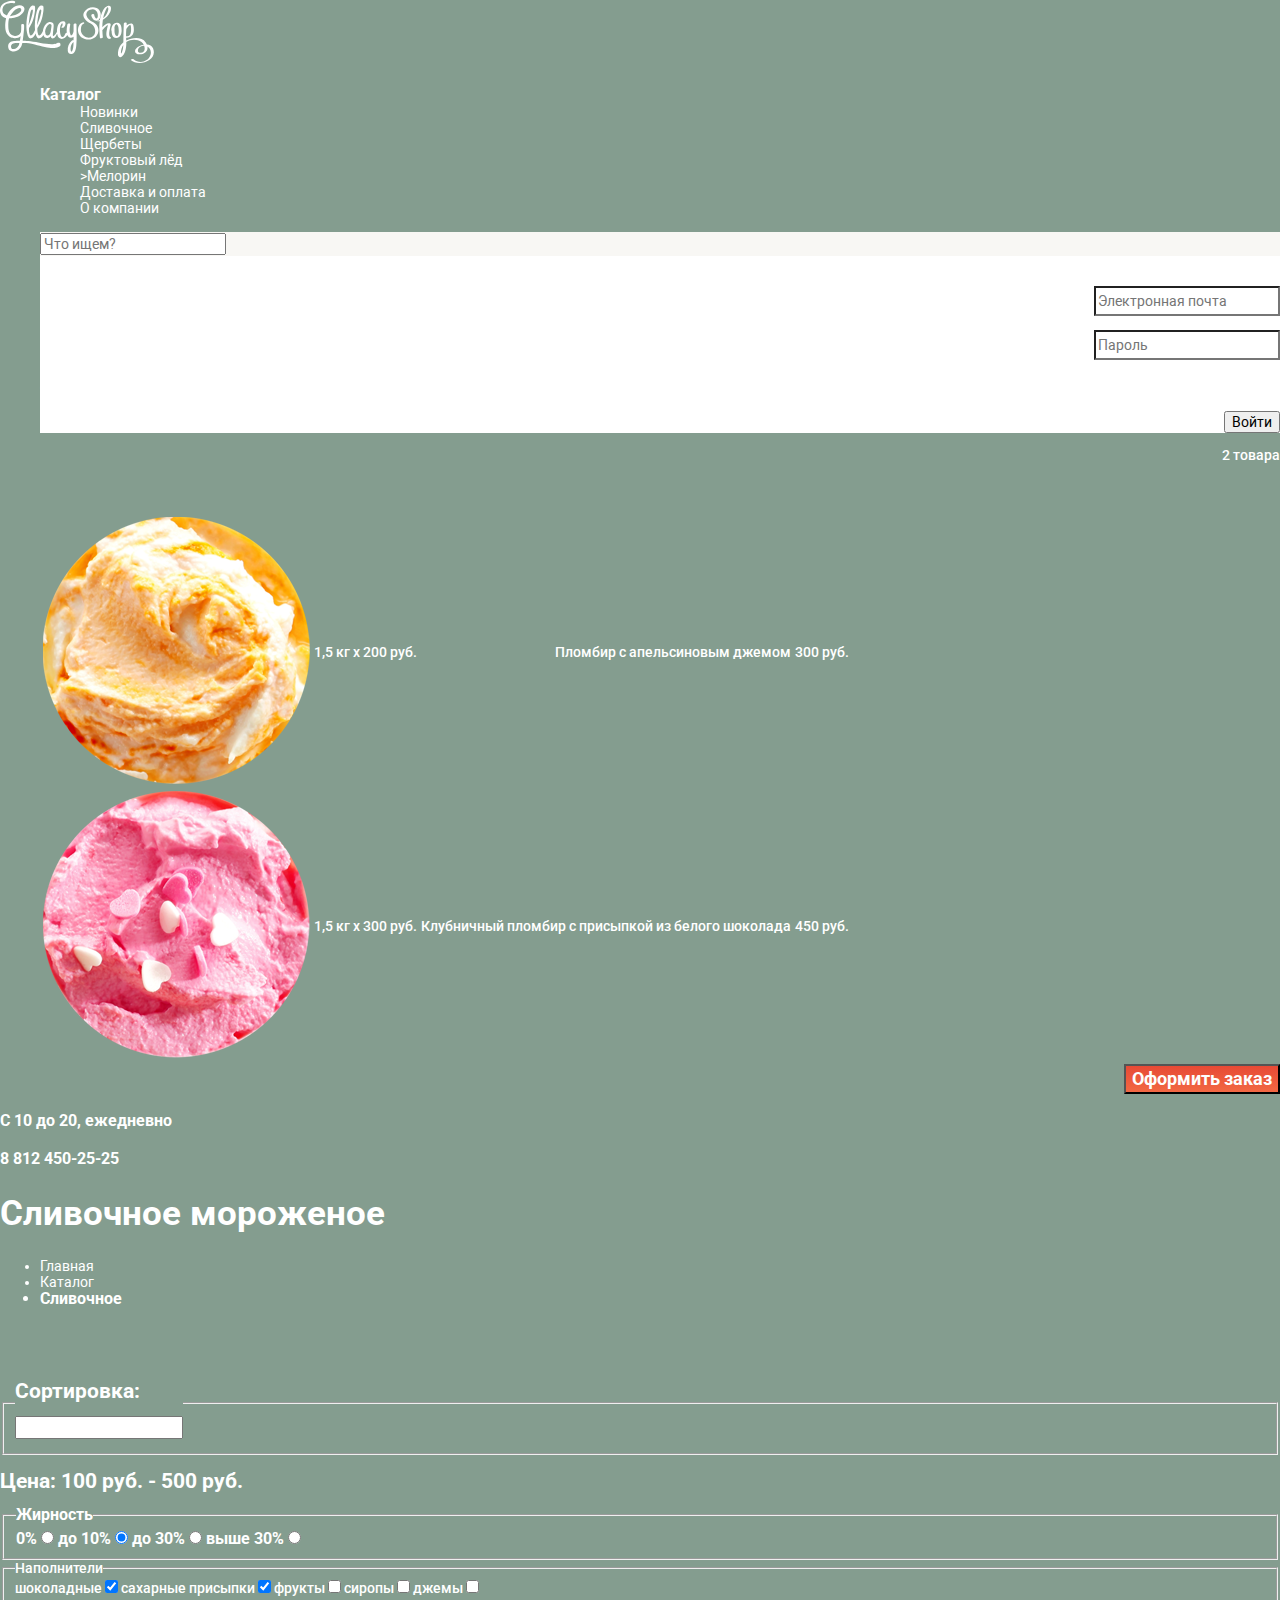
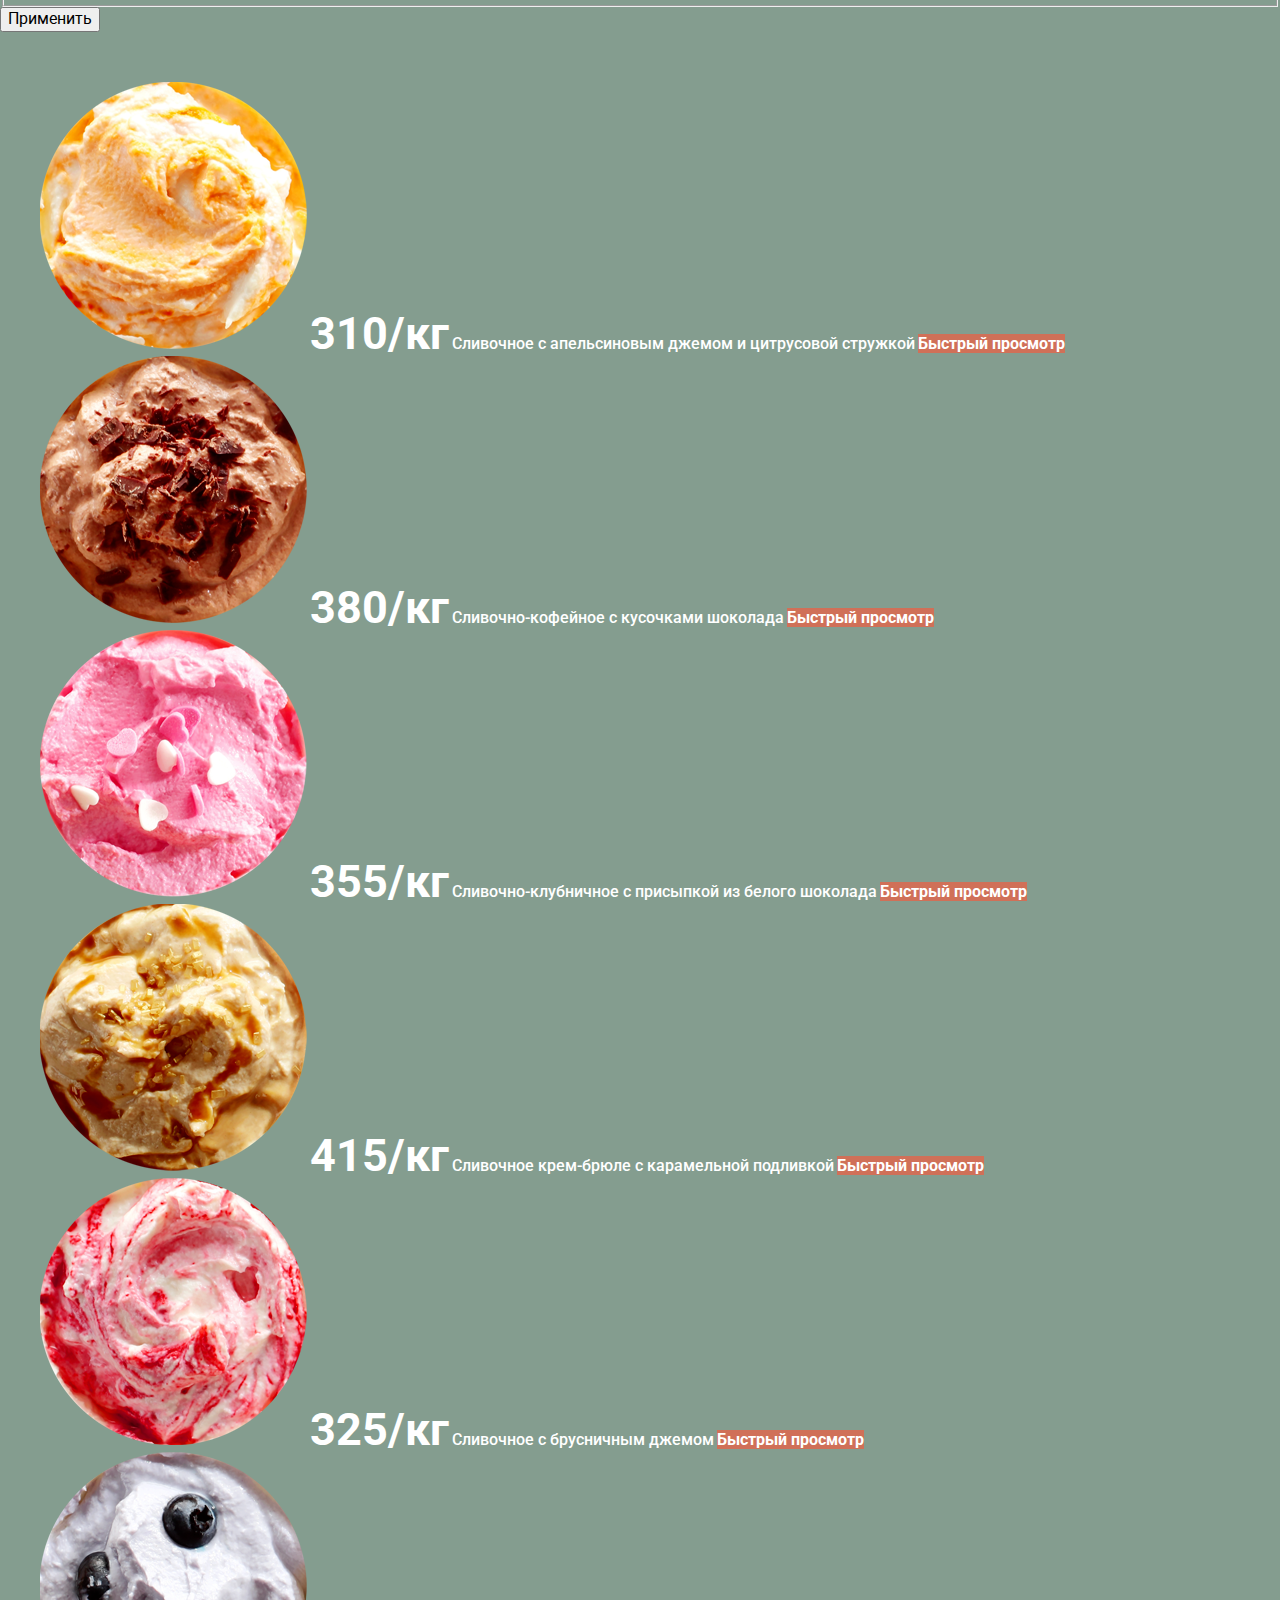
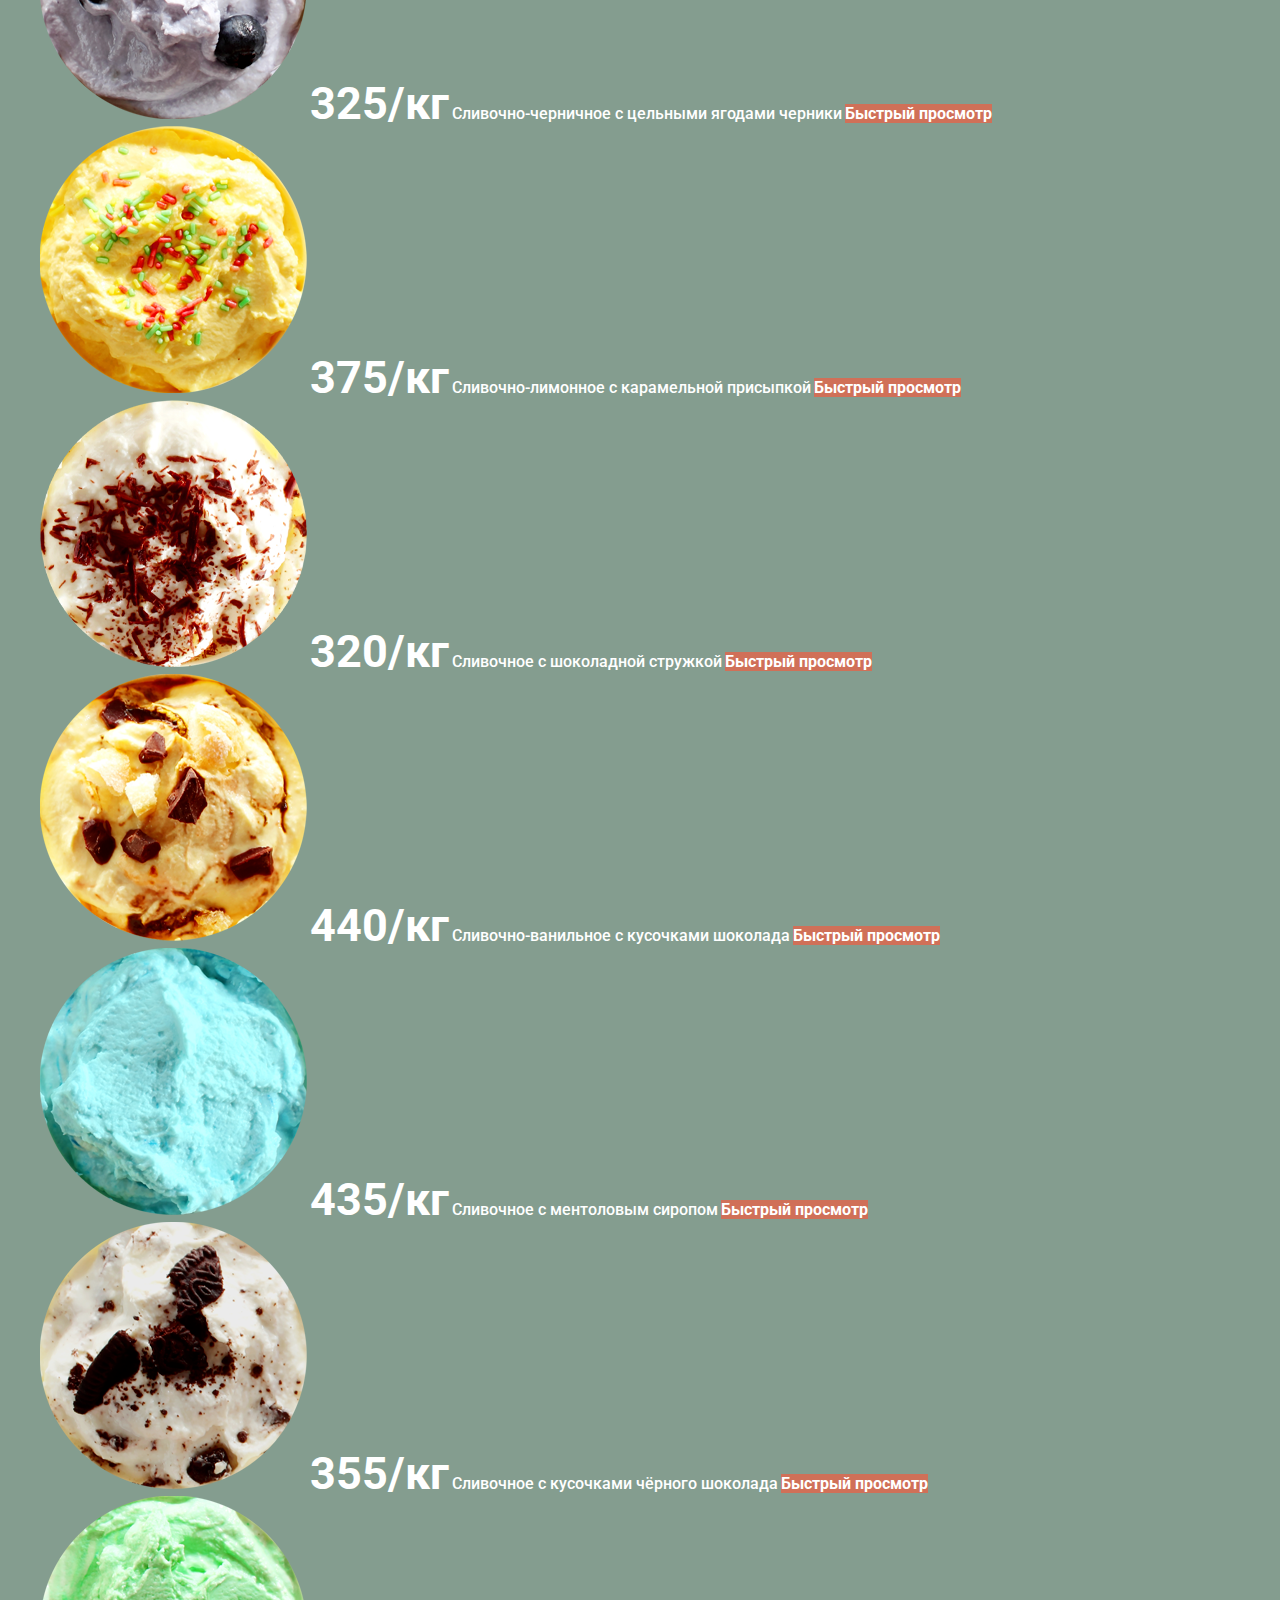
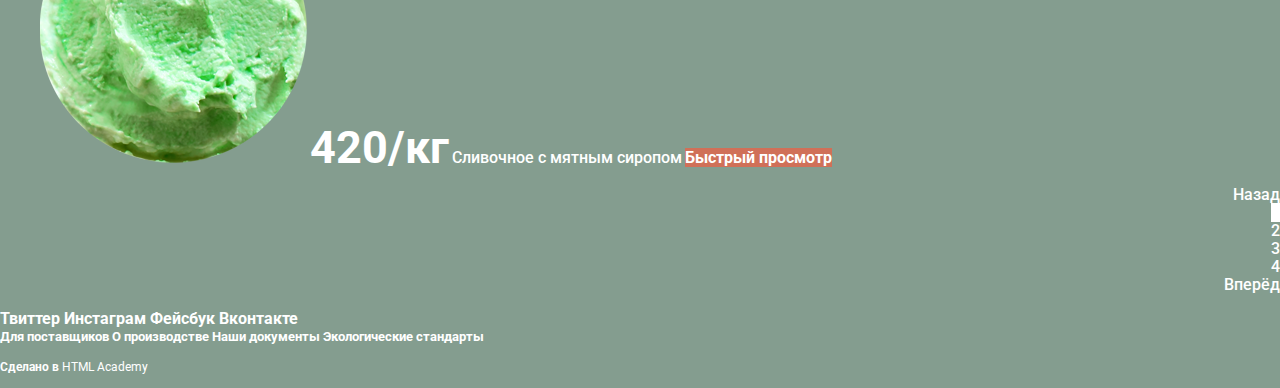
==== catalog.html @ bee61be7 "Стилизация." ====
<!DOCTYPE html>
<html lang="ru">
   <head>
      <meta charset="utf-8">
      <title>Glassy Shop</title>
      <link href="https://fonts.googleapis.com/css?family=Roboto" rel="stylesheet">
      <link href="css/main.css" rel="stylesheet">
      <link href="css/normalize.css" rel="stylesheet">
   </head>
   <body>
        <header class="main-header">
            <a class="main-header-logo">
                <img src="img/icon/logo.svg" alt="Glassy Shop">
            </a>
            <nav class="main-navigation">
                <ul class="site-navigation">
                    <li>
                        <a href="catalog.html">Каталог</a>
                            <ul class="catalog">
                                <li>
                                    <a href="catalog.html">Новинки</a>
                                </li>
                                <li>
                                    <a href="catalog.html">Сливочное</a>
                                </li>
                                <li>
                                    <a href="catalog.html">Щербеты</a>
                                </li>
                                <li>
                                    <a href="catalog.html">Фруктовый лёд</a>
                                </li>
                                <li>
                                    <a href="catalog.html">>Мелорин</a>
                                </li>
                                <li>
                                    <a href="price.html">Доставка и оплата</a>
                                </li>
                                <li>
                                    <a href="info.html">О компании</a>
                                </li>
                                </ul>
                    </ul>
                </nav>
            <ul class="user-navigation">
                <li class="search">
                    <input type="text" placeholder="Что ищем?">
                        <form class="search-form" action="https://echo.htmlacademy.ru" method="post">
                        </form>
                </li>
                <li class="login-link">
                    <a class="login-link" href="login.html">Вход</a>
                        <form class="login-form" action="https://echo.htmlacademy.ru" method="post">
                            <p>
                                <input class="login-icon-user" id="user-login" type="text" name="login" placeholder="Электронная почта">
                            </p>
                            <p>
                                <input class="login-icon-password" id="user-password" type="password" name="password" placeholder="Пароль">
                            </p>
                            <p class="login-password-info">
                                <a class="restore" href="#">Забыли пароль?</a>
                                <a class="register" href="#">Новая регистрация</a>
                            </p>
                            <button type="submit">Войти</button>
                        </form>
                </li>
                <li class="shopcart">
                    <p>2 товара</p>
                        <h2 class="visually-hidden">Корзина пользователя, в которой 2 товара</h2>
                            <table>
                                <tr>
                                    <td><img src="img/image/orange.png" alt="Сливочное с апельсиновым джемом и цитрусовой стружкой"></td>
                                    <td><span class="catalog-item-price-about">1,5 кг x 200 руб.</span></td>
                                    <td><span class="catalog-category-buy">Пломбир с апельсиновым джемом</span></td>
                                    <td><span class="catalog-item-price-buy">300 руб.</span></td>
                                </tr>
                                <tr>
                                    <td><img src="img/image/strawberry.png" alt="Сливочно-клубничное с присыпкой из белого шоколада"></td>
                                    <td><span class="catalog-item-price-about">1,5 кг x 300 руб.</span></td>
                                    <td><span class="catalog-category-buy">Клубничный пломбир с присыпкой из белого шоколада</span></td>
                                    <td><span class="catalog-item-price-buy">450 руб.</span></td>
                                </tr>
                                </table>
                    <button class="buy-button" type="submit">Оформить заказ</button>
                    </li>
                </ul>
            <div class="worktime-table">
                <p>С 10 до 20, ежедневно</p>
                <p>8 812 450-25-25 </p>
            </div>
        </header>
        <main class="container">
            <h1 class="page-title">Cливочное мороженое</h1>
                <ul class="breadcrumb">
                    <li><a href="#">Главная</a></li>
                    <li><a href="#">Каталог</a></li>
                    <li class="active">Сливочное</li>
                </ul>
            <h2 class="visually-hidden">Фильтр товаров</h2>
                <form class="filters" action="https://echo.htmlacademy.ru" method="get">
                    <div class="filters-categoty">
                        <div class="filter-sort">
                            <fieldset>
                                <legend>
                                    <h2>Сортировка:</h2>
                                        <select class="price-select">
                                            <option>по популярности</option>
                                            <option>сначала недорогие</option>
                                            <option>сначала дорогие</option>
                                            <option>по жирности</option>
                                        </select>
                                </legend>
                            </fieldset>
                        </div>
                    </div>
                </form>
            <div class="range">
               <h2>Цена: 100 руб. - 500 руб.</h2>
               <div class="filter-range">
                  <div class="range-all"></div>
                  <div class="range-select"></div>
               </div>
            </div>
            <fieldset>
                <legend>Жирность</legend>
                    <label for="fatness-0%">0%</label>
                        <input type="radio" name="fatness" value="0%" id="fatness-0%">
                    <label for="fatness-less-10%">до 10%</label>
                        <input type="radio" name="fatness" value="до 10%" checked id="fatness-less-10%">
                    <label for="fatness-less-10%">до 30%</label>
                        <input type="radio" name="fatness" value="до 30%" id="fatness-less-30%">
                    <label for="fatness-above-30%">выше 30%</label>
                        <input type="radio" name="fatness" value="выше 30%" id="fatness-above-30%"> 
            </fieldset>
            <section class="fillers-select">
                <fieldset>
                    <legend>Наполнители</legend>
                        <label for="chocolate">шоколадные</label>
                            <input type="checkbox" name="chocolate" value="a1" checked id="chocolate">
                        <label for="sugar">сахарные присыпки</label>
                            <input type="checkbox" name="sugar" value="a2" checked id="sugar">
                        <label for="fruits">фрукты</label>
                            <input type="checkbox" name="fruits" value="a3" id="fruits">
                        <label for="syrup">сиропы</label>
                            <input type="checkbox" name="syrup" value="a4" id="syrup">
                        <label for="jam">джемы</label>
                            <input type="checkbox" name="jam" value="a4" id="jam">  
                </fieldset>
            </section>
            <button type="submit">Применить</button>
            <section class="catalog">
                <h2 class="visually-hidden">Каталог мороженого</h2>
                    <ul class="catalog-list">
                        <li class="catalog-item">
                            <img src="img/image/orange.png" alt="Сливочное с апельсиновым джемом и цитрусовой стружкой">
                            <span class="catalog-item-price">310/кг</span>
                            <span class="catalog-category">Сливочное с апельсиновым джемом и цитрусовой стружкой</span>
                            <a class="button" href="#">Быстрый просмотр</a>
                        </li>
                        <li class="catalog-item">
                            <img src="img/image/coffee.png" alt="Сливочно-кофейное с кусочками шоколада">
                            <span class="catalog-item-price">380/кг</span>
                            <span class="catalog-category">Сливочно-кофейное с кусочками шоколада</span>
                            <a class="button" href="#">Быстрый просмотр</a>
                        </li>
                        <li class="catalog-item">
                            <img src="img/image/strawberry.png" alt="Сливочно-клубничное с присыпкой из белого шоколада">
                            <span class="catalog-item-price">355/кг</span>
                            <span class="catalog-category">Сливочно-клубничное с присыпкой из белого шоколада</span>
                            <a class="button" href="#">Быстрый просмотр</a>
                        </li>
                        <li class="catalog-item">
                            <img src="img/image/caramel.png" alt="Сливочное крем-брюле с карамельной подливкой">
                            <span class="catalog-item-price">415/кг</span>
                            <span class="catalog-category">Сливочное крем-брюле с карамельной подливкой</span>
                            <a class="button" href="#">Быстрый просмотр</a>
                        </li>
                        <li class="catalog-item">
                            <img src="img/image/lingonberry.png" alt="Сливочное с брусничным джемом">
                            <span class="catalog-item-price">325/кг</span>
                            <span class="catalog-category">Сливочное с брусничным джемом</span>
                            <a class="button" href="#">Быстрый просмотр</a>
                        </li>
                        <li class="catalog-item">
                            <img src="img/image/blueberry.png" alt="Сливочно-черничное с цельными ягодами черники">
                            <span class="catalog-item-price">325/кг</span>     
                            <span class="catalog-category">Сливочно-черничное с цельными ягодами черники</span>
                            <a class="button" href="#">Быстрый просмотр</a>
                        </li>
                        <li class="catalog-item">
                            <img src="img/image/lemon.png" alt="Сливочно-лимонное с карамельной присыпкой">
                            <span class="catalog-item-price">375/кг</span>  
                            <span class="catalog-category">Сливочно-лимонное с карамельной присыпкой</span>
                            <a class="button" href="#">Быстрый просмотр</a>
                        </li>
                        <li class="catalog-item">
                            <img src="img/image/chocolate.png" alt="Сливочное с шоколадной стружкой">
                            <span class="catalog-item-price">320/кг</span>     
                            <span class="catalog-category">Сливочное с шоколадной стружкой</span>
                            <a class="button" href="#">Быстрый просмотр</a>
                        </li>
                        <li class="catalog-item">
                            <img src="img/image/vanilla.png" alt="Сливочно-ванильное с кусочками шоколада">
                            <span class="catalog-item-price">440/кг</span>
                            <span class="catalog-category">Сливочно-ванильное с кусочками шоколада</span>
                            <a class="button" href="#">Быстрый просмотр</a>
                        </li>
                        <li class="catalog-item">
                            <img src="img/image/mentol.png" alt="Сливочное с ментоловым сиропом">
                            <span class="catalog-item-price">435/кг</span>
                            <span class="catalog-category">Сливочное с ментоловым сиропом</span>
                            <a class="button" href="#">Быстрый просмотр</a>
                        </li>
                        <li class="catalog-item">
                            <img src="img/image/crumb.png" alt="Сливочное с кусочками чёрного шоколада">
                            <span class="catalog-item-price">355/кг</span>
                            <span class="catalog-category">Сливочное с кусочками чёрного шоколада</span>
                            <a class="button" href="#">Быстрый просмотр</a>                  
                        </li>
                        <li class="catalog-item">
                            <img src="img/image/mint.png" alt="Сливочное с мятным сиропом">
                            <span class="catalog-item-price">420/кг</span>
                            <span class="catalog-category">Сливочное с мятным сиропом</span>
                            <a class="button" href="#">Быстрый просмотр</a>                  
                        </li>
                    </ul>
                </section>
            <ul class="pagination-list">
                <li>
                    <a class="prev">Назад</a>
                </li>
                <li>
                    <a class="pagination-item-pagination-item-current" href="#">1</a>
                </li>
                <li>
                    <a class="pagination-item" href="#">2</a>
                </li>
                <li>
                    <a class="pagination-item" href="#">3</a>
                </li>
                <li>
                    <a class="pagination-item" a href="#">4</a>
                </li>
                <li>
                    <a class="next" href="#">Вперёд</a>
                </li>
            </ul>
        </main>
        <footer class="main-footer">
            <div class="social">
                <a class="social-button" href="#">Твиттер</a>
                <a class="social-button" href="#">Инстаграм</a>
                <a class="social-button" href="#">Фейсбук</a>
                <a class="social-button" href="#">Вконтакте</a>
            </div>
            <div class="footer-business">
                <a href="business.html" class="heart">Для поставщиков</a>
                <a href="produce.html">О производстве </a>
                <a href="documents.html">Наши документы </a>
                <a href="ecology.html">Экологические стандарты </a>
            </div>
            <p class="footer-copyright">
                <b>Сделано в </b> 
                <a class="button" href="https://htmlacademy.ru/intensive/htmlcss">HTML Academy</a>
            </p>
        </footer>
    </body>
</html>
---- css/main.css ----
@font-face { 
font-family: Roboto; 
src: url("../fonts/Roboto/roboto.woff"); 
src: url("../fonts/Roboto/roboto.woff2"); 
}

@font-face { 
font-family: RobotoBolt; 
src: url("../fonts/Roboto/robotobolt.woff"); 
src: url("../fonts/Roboto/robotobolt.woff2"); 
}

@font-face { 
font-family: RobotoMedium; 
src: url("../fonts/Roboto/robotomedium.woff"); 
src: url("../fonts/Roboto/robotomedium.woff2"); 
}

body {
font-family: Roboto;
color:  #ffffff;
font-size: 16px;
font-weight: 700;
line-height: 18px;
text-align: left;
background-color: #849d8f
}

a {
text-decoration: none;
color: #fff;
}

.main-header {
color:  #ffffff;
font-size: 16px;
font-weight: 700;
line-height: 22px;
text-align: left; 
background-color: #849d8f;
}

.main-navigation {
color:  #ffffff;
font-size: 16px;
font-weight: 700;
line-height: 18px;
text-align: left; 
background-color: #849d8f;
}

.main-navigation li {
list-style-type: none;
}

.site-navigation {
color:  #323232;
font-size: 16px;
font-weight: 700;
line-height: 18px;
text-align: left;
}

.catalog {
font-family: Roboto;
color:  #323232;
font-size: 14px;
line-height: 16px;
text-align: left;
font-weight: 400;
}

.user-navigation {
color:  #ffffff;
font-size: 14px;
font-weight: 500;
line-height: 16px;
text-align: right; 
background-color: #849d8f;
}

.user-navigation li {
list-style-type: none;
}

.search {
color:  #999999;
font-size: 14px;
font-weight: 400;
line-height: 24px;
text-align: left;
background-color:   #f8f7f4;;
}

.login-link {
color:  #ffffff;
font-size: 14px;
font-weight: 500;
line-height: 16px;
text-align: right; 
background-color: #ffffff;
}

.login-button {
color:  #fefefe;
font-size: 18px;
font-weight: 700;
line-height: 24px;
text-align: left;
background-image: -webkit-linear-gradient(#e74a35, #f26843); 
background-image: linear-gradient(#e74a35, #f26843); 
}

.login-icon-user {
color:  #999999;
font-size: 14px;
font-weight: 400;
line-height: 24px;
text-align: left;
background-color:  #ffffff;
}

.login-icon-password {
color:  #999999;
font-size: 14px;
font-weight: 400;
line-height: 24px;
text-align: left;
background-color:  #ffffff;
}

.login-password-info {
color:  #323232;
font-size: 13px;
font-weight: 400;
line-height: 24px;
text-align: left;
background-color:  #ffffff;
}

.shopcard {
font-size: 14px;
line-height: 32px;
width: 117px;
padding-left: 43px;
background: rgba(255,255,255,.2)
}

.buy-button {
color:  #fefefe;
font-size: 18px;
font-weight: 700;
line-height: 24px;
text-align: left;
background-image: -webkit-linear-gradient(#e74a35, #f26843); 
background-image: linear-gradient(#e74a35, #f26843); 
}

.email-button {
color:  #fefefe;
font-size: 18px;
font-weight: 700;
line-height: 24px;
text-align: left;
background-image: -webkit-linear-gradient(#e74a35, #f26843); 
background-image: linear-gradient(#e74a35, #f26843); 
}
    

.worktime:first-child {
font-size: 14px;
line-height: 16px;
text-align: right;
font-weight: 700;
}

.worktime:last-child {
color: #ffffff;
font-size: 22px;
font-weight: 700;
line-height: 24px;
text-align: right;
}

.slider .button {
font-weight: 700; 
font-size: 32px; 
line-height: 44px; 
text-align: center; 
background-color: inherit; 
background-image: -webkit-linear-gradient(#e74a35, #f26843); 
background-image: linear-gradient(#e74a35, #f26843); 
color:  #ffffff;
} 

.slide-1 .h3 {
color:  #ffffff;
font-size: 50px;
font-weight: 700;
line-height: 61px;
text-align: center;
}

.slide-2 .h3 {
color:  #ffffff;
font-size: 50px;
font-weight: 700;
line-height: 61px;
text-align: center;
}

.slide-3 .h3 {
color:  #ffffff;
font-size: 50px;
font-weight: 700;
line-height: 61px;
text-align: center;
}

.slide-1 {
font-weight: 900; 
font-size: 60px; 
line-height: 60px; 
text-align: center; 
background-image: url("../img/image/icebig1.png");
background-repeat: no-repeat;
}

.slide-2 {
font-weight: 900; 
font-size: 60px; 
line-height: 60px; 
text-align: center; 
background-image: url("../img/image/icebig2.png");
background-repeat: no-repeat;
}

.slide-3 { 
font-weight: 900; 
font-size: 60px; 
line-height: 60px; 
text-align: center;
background-image: url("../img/image/icebig3.png");
background-repeat: no-repeat;
} 

.promo {
font-family: Roboto;
color:  #ffffff;
font-size: 35px;
font-weight: 700;
line-height: 27px;
text-align: left;
}

.promo .firstblock {
color:  #ffffff;
font-size: 18px;
font-weight: 700;
line-height: 14px;
text-align: left;
background-image: url("../img/image/malina.png");
background-repeat: no-repeat;
}

.promo .secondblock {
color:  #ffffff;
font-size: 18px;
font-weight: 700;
line-height: 14px;
text-align: left;
background-image: url("../img/image/chocolateback.png");
background-repeat: no-repeat;
}

.promo .secondblock .h3 {
color:  #ffffff;
font-size: 35px;
font-weight: 700;
line-height: 27px;
text-align: center;
}
.promo .button {
font-weight: 700; 
font-size: 18px; 
line-height: 16px; 
text-align: center; 
background-color: inherit; 
background-image: -webkit-linear-gradient(#e74a35, #f26843); 
background-image: linear-gradient(#e74a35, #f26843); 
color:  #ffffff;
} 

.visually-hidden {
visibility: hidden;
}

.catalog .button {
background-color:  #d07058;
color:  #ffffff;
font-size: 16px;
font-weight: 700;
text-align: left;
}

.catalog li {
list-style-type: none;
}

.catalog-item-price { 
color:  #ffffff;
font-size: 45px;
font-weight: 700;
line-height: 45px;
text-align: left;
}

.catalog-category {
color:  #ffffff;
font-size: 16px;
font-weight: 500;
line-height: 14px;
text-align: center;
}

.about { 
font-size: 16px; 
line-height: 22px; 
color: #323232; 
background-image: url("../img/image/backwafer.png");
} 

.slider-1.h2 {
font-family: Roboto;
color:  #323232;
font-size: 24px;
font-weight: 500;
line-height: 30px;
text-align: left;
} 

.promo.h2 {
font-family: Roboto;
color:  #323232;
font-size: 24px;
font-weight: 500;
line-height: 30px;
text-align: left;
}    

.annotation {
color:  #323232;
font-size: 16px;
font-weight: 400;
line-height: 22px;
text-align: left;
}

.annotation li {
list-style-type: none;
}

.blog {
background-image: url("../img/image/backblog.png");
} 
 
}
.blog .p {
font-family: Roboto;
color:  #323232;
font-size: 16px;
font-weight: 500;
line-height: 22px;
text-align: left;
}

.blog .a {
color:  #323232;
font-size: 24px;
font-weight: 700;
line-height: 30px;
text-align: left;
}

.info-inner {
color:  #5a5a5a;
font-size: 16px;
font-weight: 400;
line-height: 22px;
text-align: left;

}

.contacts {
background-color:  rgba(255, 255, 255, 0.98);
background-image: url("../img/image/maps.png");
background-repeat: no-repeat;
}

.contacts .button {
color:  #fefefe;
font-size: 18px;
font-weight: 700;
line-height: 24px;
text-align: left;  
background-color: inherit; 
background-image: -webkit-linear-gradient(#e74a35, #f26843); 
background-image: linear-gradient(#e74a35, #f26843);   
}
.all-contacts {
color:  #323232;
font-size: 14px;
font-weight: 400;
line-height: 20px;
text-align: left;   
}

.b-popup {
visibility: hidden;
}

.footer-business {
color:  #ffffff;
font-size: 13px;
font-weight: 700;
line-height: 18px;
text-align: left;
}

.footer-copyright {
color:  #fefefe;
font-size: 12px;
font-weight: 400;
line-height: 18px;
text-align: left;
}

.page-title {
color:  #ffffff;
font-size: 35px;
font-weight: 700;
line-height: 41px;
text-align: left;
}

.breadcrumb {
font-size: 14px;
font-weight: 400;
line-height: 16px;
text-align: left;
}

.active,
.price-select {
font-family: Roboto;
color:  #ffffff;
font-size: 16px;
font-weight: 700;
line-height: 18px;
text-align: left;
}

.filters-categoty,
.range,
.fillers-select {
color:  #ffffff;
font-size: 14px;
font-weight: 500;
line-height: 16px;
text-align: left;
}

.filter-select .input {
color:  #ffffff;
font-size: 16px;
font-weight: 500;
line-height: 18px;
text-align: left;
}
.filter-sort {

}
.price-select {
font-size: 16px;
font-weight: 500;
line-height: 18px;
text-align: left;  
}

.fillers-select .button {
color:  #ffffff;
font-size: 16px;
font-weight: 500;
line-height: 18px;
text-align: left;
background-color:  rgba(255, 255, 255, 0.19);
}

.pagination-list {
color:  #323232;
font-size: 16px;
font-weight: 500;
line-height: 18px;
text-align: right;
}

.pagination-list li {
list-style-type: none;
}

.pagination-item-pagination-item-current {
background-color:  #ffffff;
}
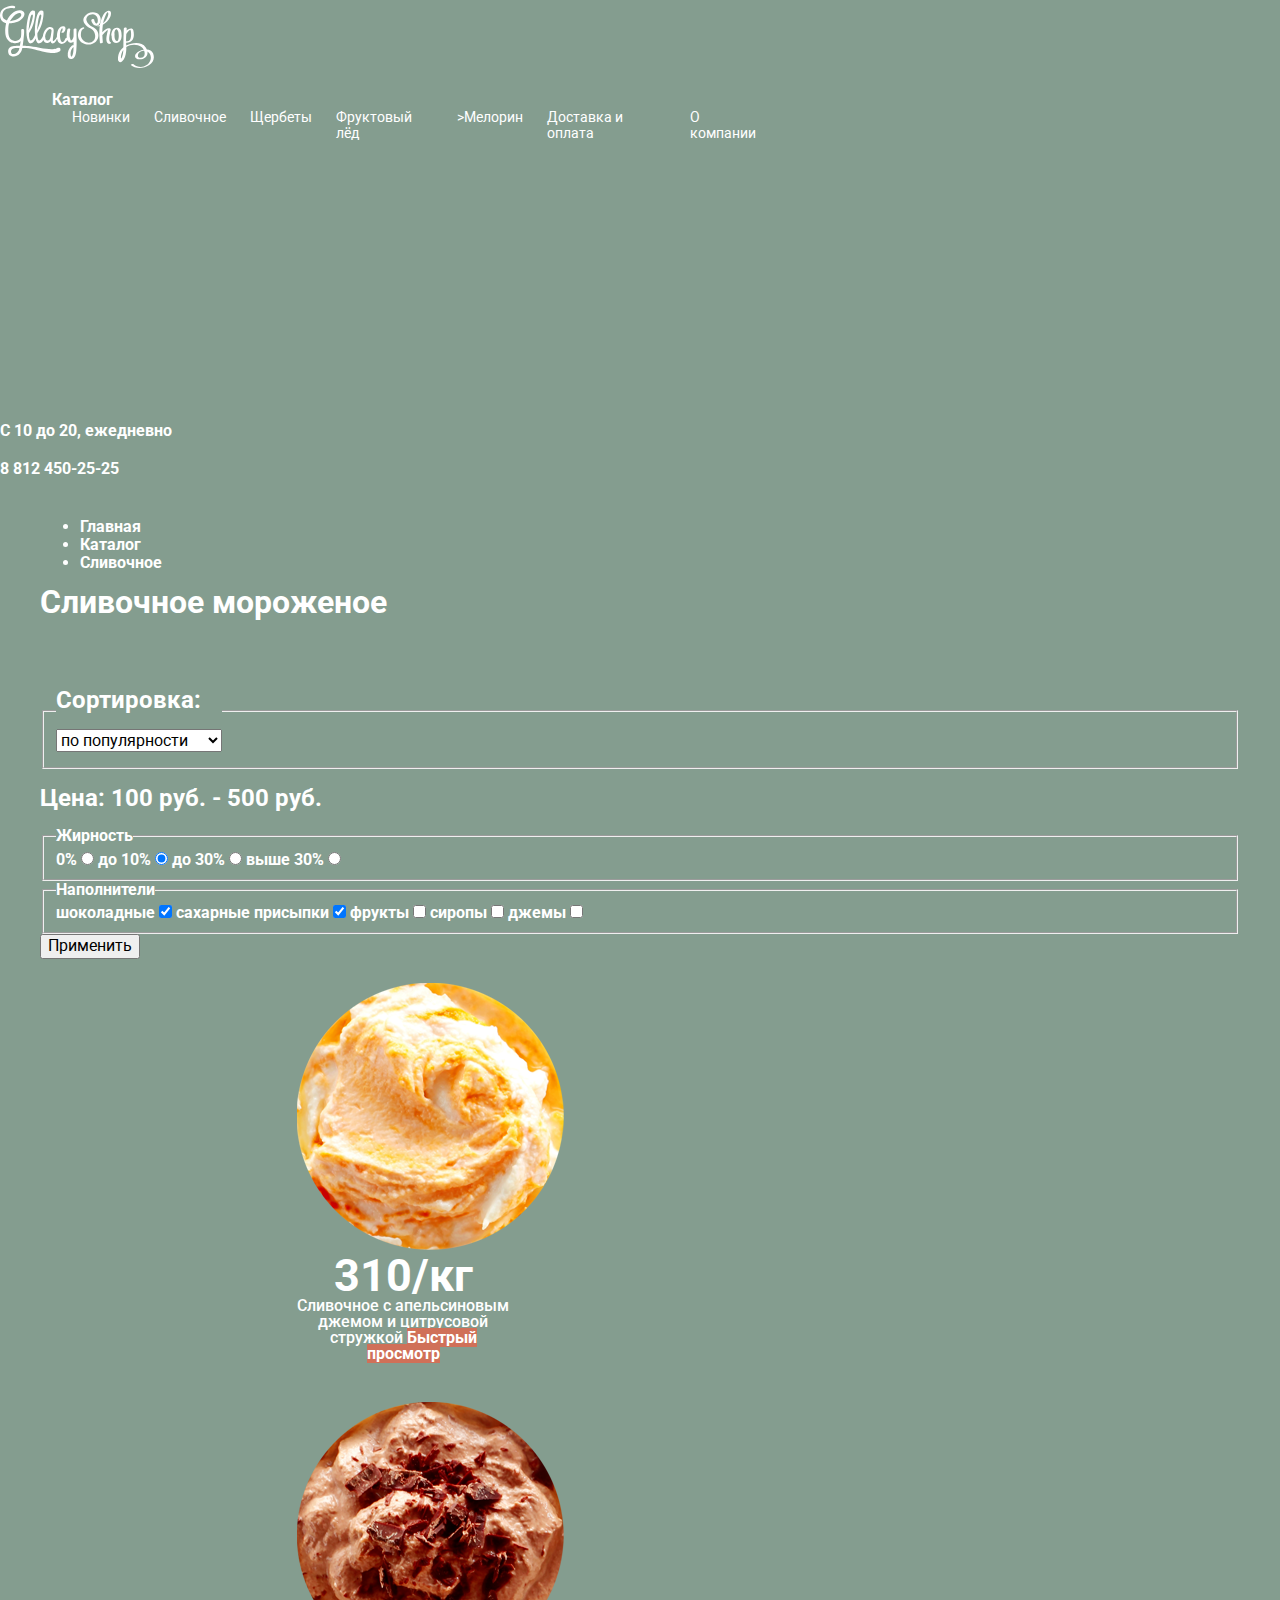
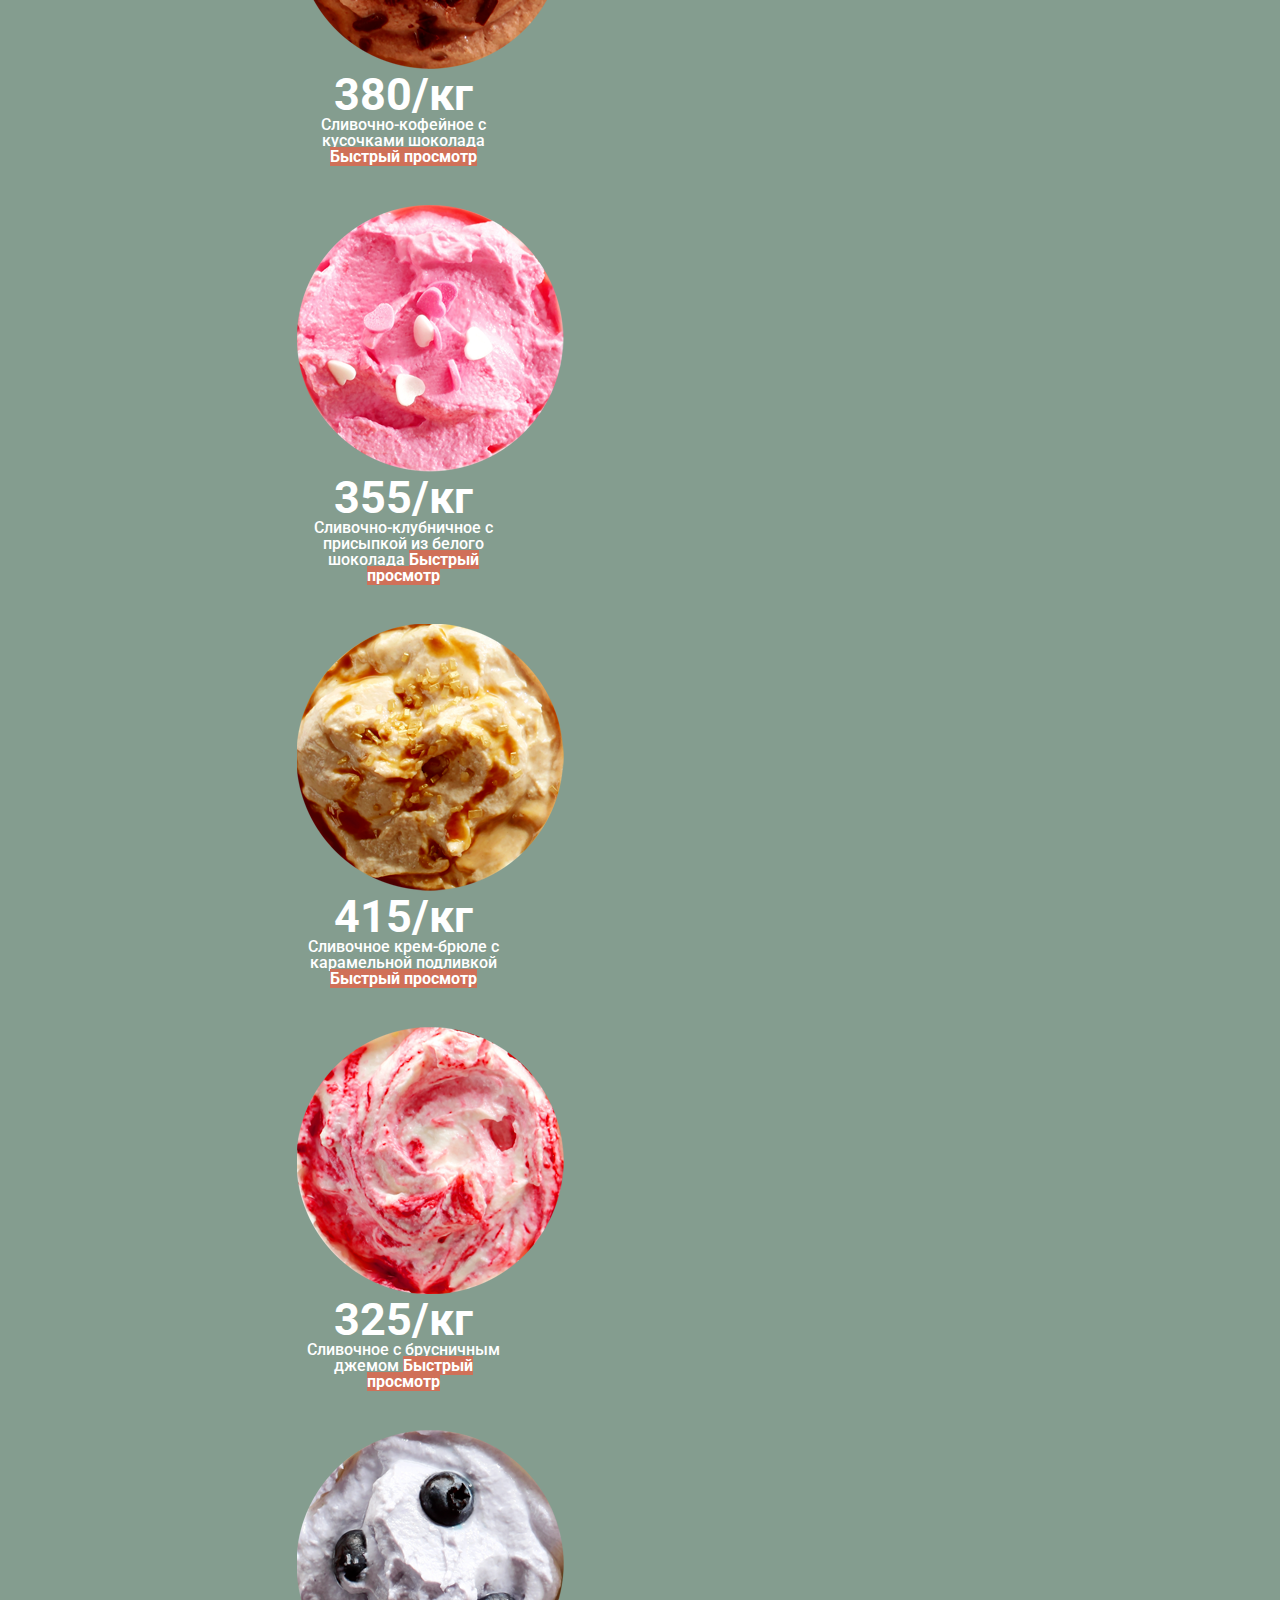
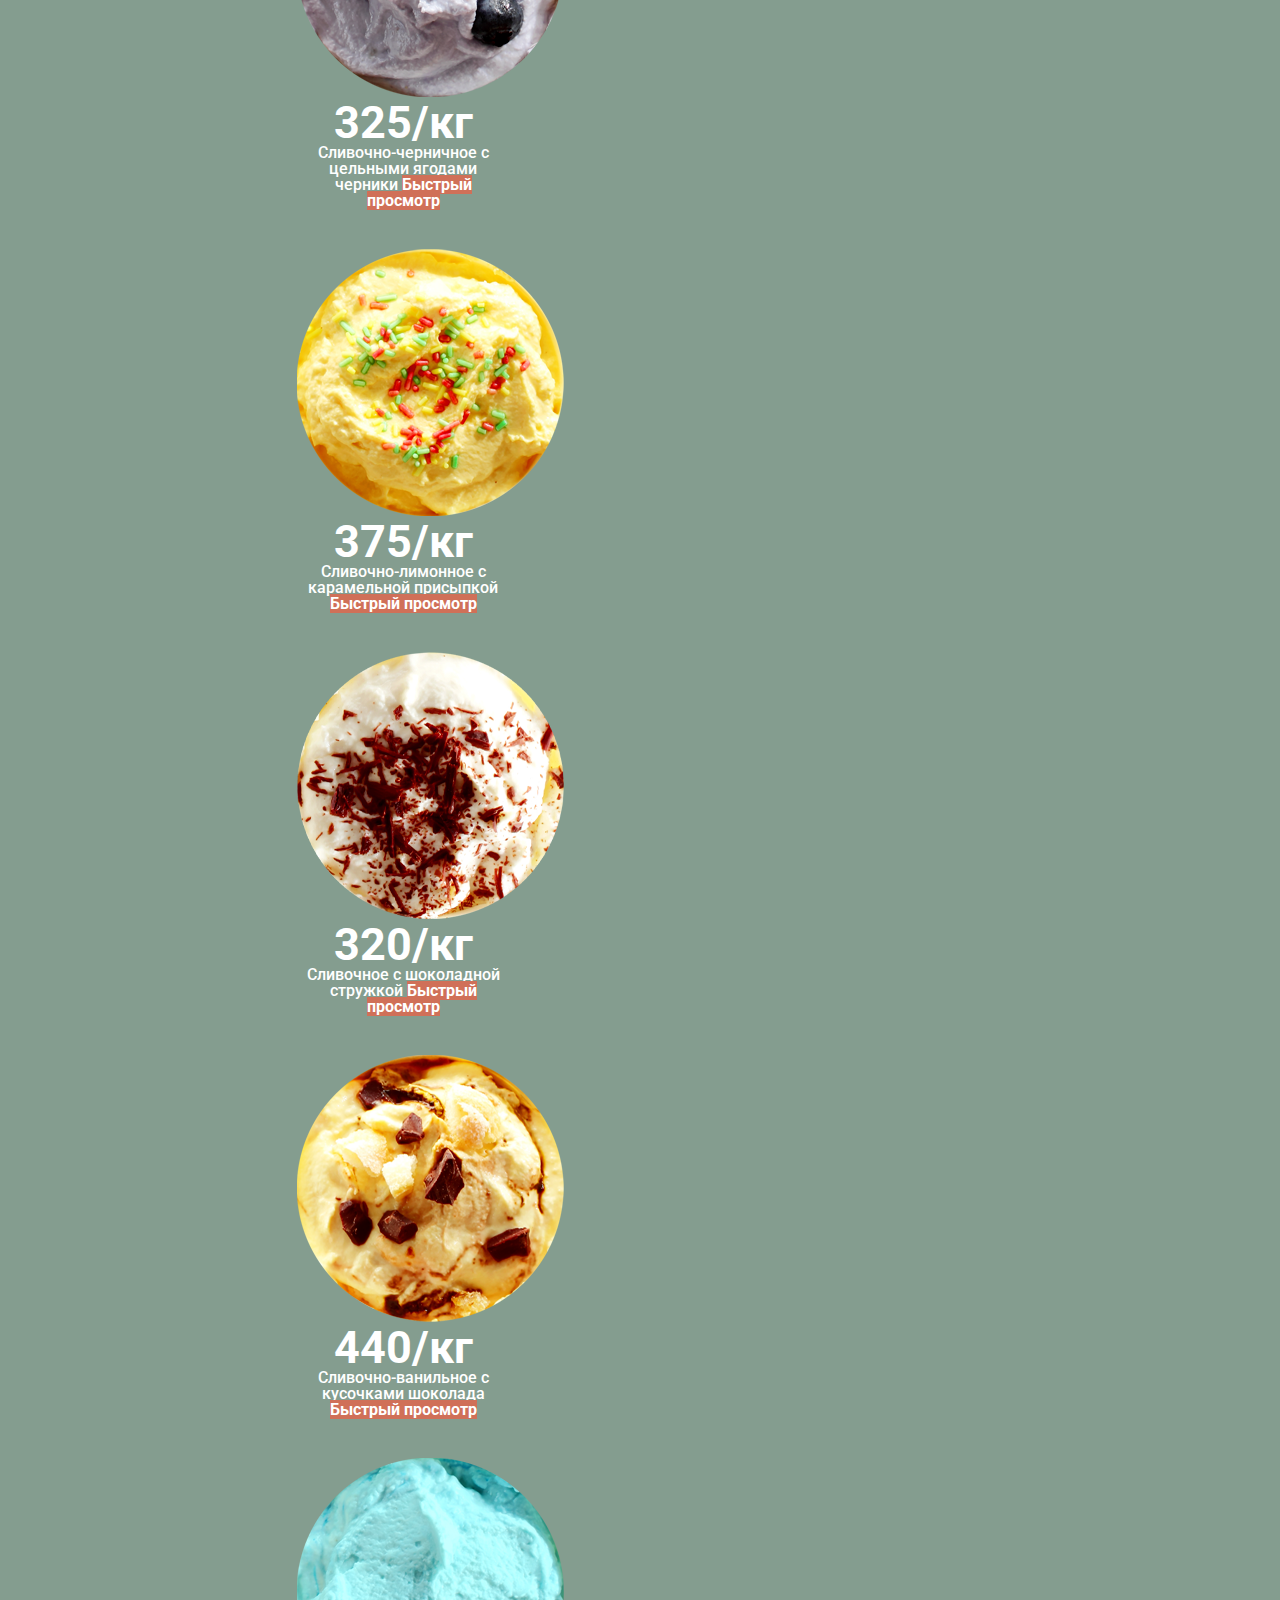
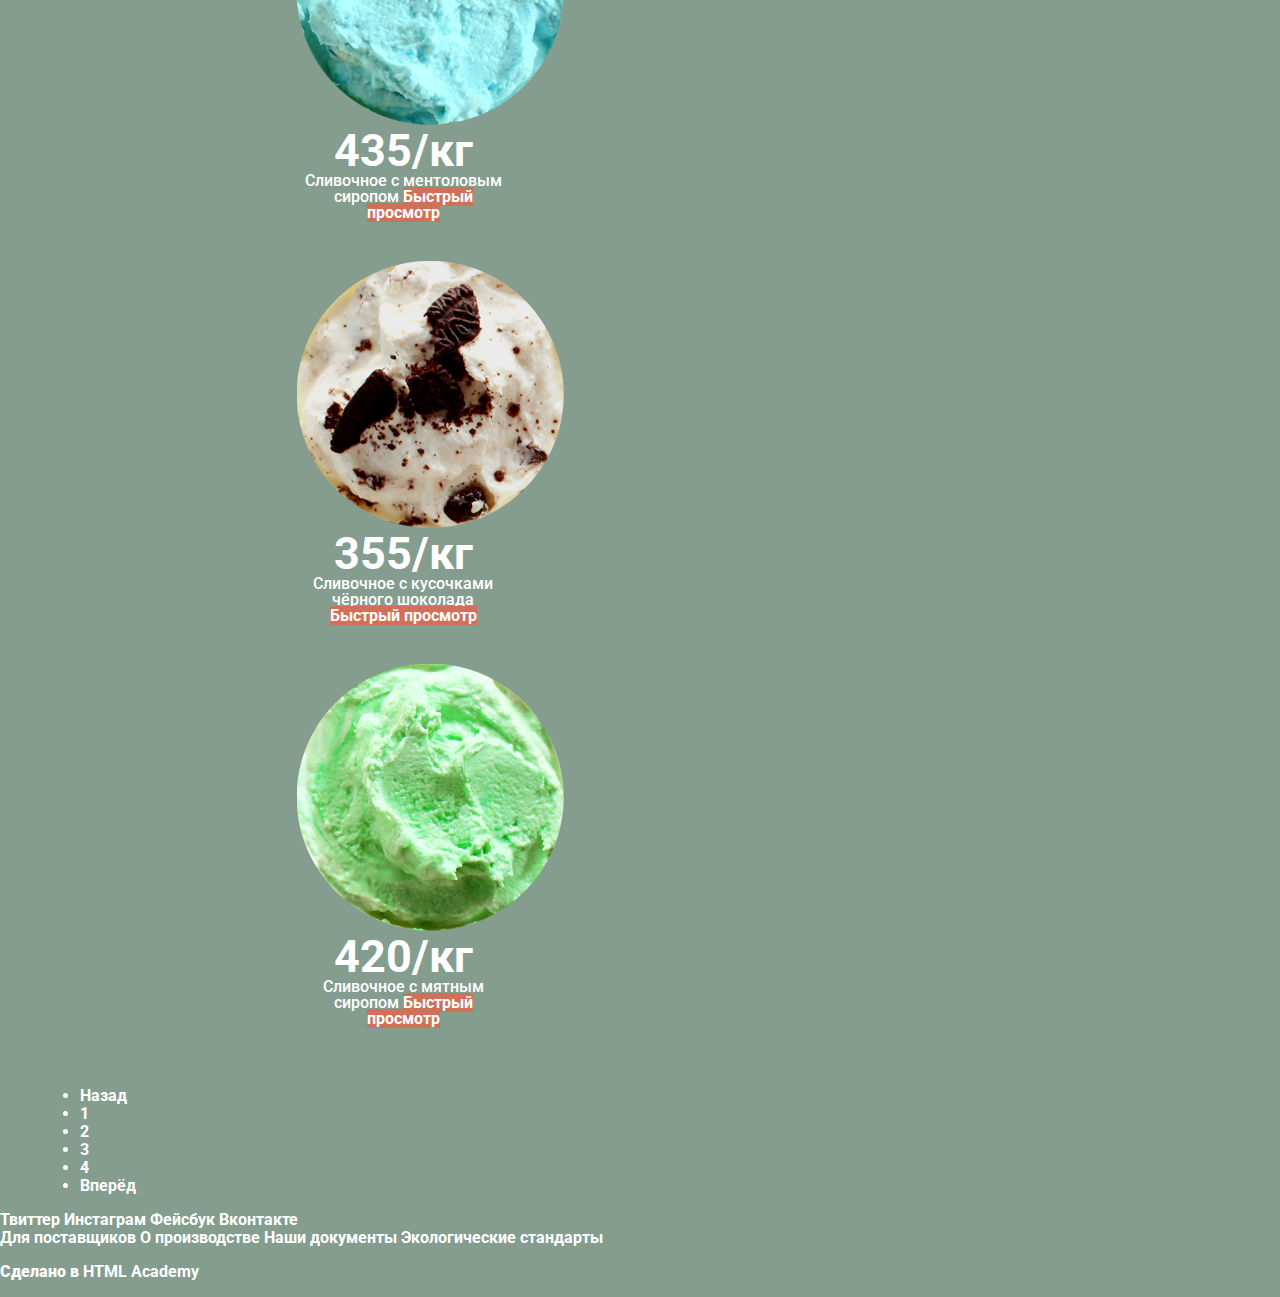
==== commit 3a7ce6eb: "Сетки. Попытка первая" ====
--- a/catalog.html
+++ b/catalog.html
@@ -7,8 +7,9 @@
       <link href="css/main.css" rel="stylesheet">
       <link href="css/normalize.css" rel="stylesheet">
    </head>
-   <body>
+   <body class="inner-page">
         <header class="main-header">
+                <div class="style">
             <a class="main-header-logo">
                 <img src="img/icon/logo.svg" alt="Glassy Shop">
             </a>
@@ -87,14 +88,16 @@
                 <p>С 10 до 20, ежедневно</p>
                 <p>8 812 450-25-25 </p>
             </div>
+            </div>
         </header>
         <main class="container">
-            <h1 class="page-title">Cливочное мороженое</h1>
+                <div class="style">
                 <ul class="breadcrumb">
                     <li><a href="#">Главная</a></li>
                     <li><a href="#">Каталог</a></li>
                     <li class="active">Сливочное</li>
                 </ul>
+                <h1 class="page-title">Cливочное мороженое</h1>
             <h2 class="visually-hidden">Фильтр товаров</h2>
                 <form class="filters" action="https://echo.htmlacademy.ru" method="get">
                     <div class="filters-categoty">
@@ -120,17 +123,19 @@
                   <div class="range-select"></div>
                </div>
             </div>
-            <fieldset>
-                <legend>Жирность</legend>
-                    <label for="fatness-0%">0%</label>
-                        <input type="radio" name="fatness" value="0%" id="fatness-0%">
-                    <label for="fatness-less-10%">до 10%</label>
-                        <input type="radio" name="fatness" value="до 10%" checked id="fatness-less-10%">
-                    <label for="fatness-less-10%">до 30%</label>
-                        <input type="radio" name="fatness" value="до 30%" id="fatness-less-30%">
-                    <label for="fatness-above-30%">выше 30%</label>
-                        <input type="radio" name="fatness" value="выше 30%" id="fatness-above-30%"> 
-            </fieldset>
+            <section class="fatness-select">
+                <fieldset>
+                    <legend>Жирность</legend>
+                        <label for="fatness-0%">0%</label>
+                            <input type="radio" name="fatness" value="0%" id="fatness-0%">
+                        <label for="fatness-less-10%">до 10%</label>
+                            <input type="radio" name="fatness" value="до 10%" checked id="fatness-less-10%">
+                        <label for="fatness-less-10%">до 30%</label>
+                            <input type="radio" name="fatness" value="до 30%" id="fatness-less-30%">
+                        <label for="fatness-above-30%">выше 30%</label>
+                            <input type="radio" name="fatness" value="выше 30%" id="fatness-above-30%"> 
+                </fieldset>
+            </section>
             <section class="fillers-select">
                 <fieldset>
                     <legend>Наполнители</legend>
@@ -146,7 +151,7 @@
                             <input type="checkbox" name="jam" value="a4" id="jam">  
                 </fieldset>
             </section>
-            <button type="submit">Применить</button>
+            <button class="button-filters" type="submit">Применить</button>
             <section class="catalog">
                 <h2 class="visually-hidden">Каталог мороженого</h2>
                     <ul class="catalog-list">
@@ -238,14 +243,16 @@
                     <a class="pagination-item" href="#">3</a>
                 </li>
                 <li>
-                    <a class="pagination-item" a href="#">4</a>
+                    <a class="pagination-item" href="#">4</a>
                 </li>
                 <li>
                     <a class="next" href="#">Вперёд</a>
                 </li>
             </ul>
+            </div>
         </main>
         <footer class="main-footer">
+                <div class="style">
             <div class="social">
                 <a class="social-button" href="#">Твиттер</a>
                 <a class="social-button" href="#">Инстаграм</a>
@@ -262,6 +269,7 @@
                 <b>Сделано в </b> 
                 <a class="button" href="https://htmlacademy.ru/intensive/htmlcss">HTML Academy</a>
             </p>
+        </div>
         </footer>
     </body>
 </html>--- a/css/main.css
+++ b/css/main.css
@@ -6,8 +6,8 @@
 
 @font-face { 
 font-family: RobotoBolt; 
-src: url("../fonts/Roboto/robotobolt.woff"); 
-src: url("../fonts/Roboto/robotobolt.woff2"); 
+src: url("../fonts/Roboto/robotobold.woff"); 
+src: url("../fonts/Roboto/robotobold.woff2"); 
 }
 
 @font-face { 
@@ -23,7 +23,10 @@
 font-weight: 700;
 line-height: 18px;
 text-align: left;
-background-color: #849d8f
+background-color: #849d8f;
+flex-direction: column-reverse;
+padding-right: auto;
+
 }
 
 a {
@@ -38,6 +41,8 @@
 line-height: 22px;
 text-align: left; 
 background-color: #849d8f;
+margin-bottom: 22px;
+padding-top: 5px;
 }
 
 .main-navigation {
@@ -47,10 +52,22 @@
 line-height: 18px;
 text-align: left; 
 background-color: #849d8f;
+margin-right: auto;
+margin-left: 0;
+justify-content: flex-start;
 }
 
 .main-navigation li {
 list-style-type: none;
+margin: 0;
+display: inline-block;
+padding: 0 12px;
+}
+
+.logo {
+float: left;
+clear: both;
+justify-content: flex-start;
 }
 
 .site-navigation {
@@ -68,6 +85,7 @@
 line-height: 16px;
 text-align: left;
 font-weight: 400;
+display: none;
 }
 
 .user-navigation {
@@ -81,6 +99,7 @@
 
 .user-navigation li {
 list-style-type: none;
+display: none;
 }
 
 .search {
@@ -89,7 +108,7 @@
 font-weight: 400;
 line-height: 24px;
 text-align: left;
-background-color:   #f8f7f4;;
+background-color:   #f8f7f4;
 }
 
 .login-link {
@@ -99,6 +118,8 @@
 line-height: 16px;
 text-align: right; 
 background-color: #ffffff;
+display: flex;
+margin-right: 2.2%;
 }
 
 .login-button {
@@ -127,6 +148,7 @@
 line-height: 24px;
 text-align: left;
 background-color:  #ffffff;
+
 }
 
 .login-password-info {
@@ -136,6 +158,7 @@
 line-height: 24px;
 text-align: left;
 background-color:  #ffffff;
+
 }
 
 .shopcard {
@@ -144,6 +167,17 @@
 width: 117px;
 padding-left: 43px;
 background: rgba(255,255,255,.2)
+justify-content: flex-end;
+
+}
+
+.container {
+display: flex;
+flex-direction: column;
+min-width: 900px;
+max-width: 1200px;
+margin: 0 auto;
+justify-content: flex-start;
 }
 
 .buy-button {
@@ -166,12 +200,24 @@
 background-image: linear-gradient(#e74a35, #f26843); 
 }
     
-
+.worktime {
+font-size: 14px;
+line-height: 16px;
+position: absolute;
+top: 54px;
+right: 2.2%;
+justify-content: flex-end;
+width: 200px;
+text-align: right;   
+float: right;
+}
 .worktime:first-child {
 font-size: 14px;
 line-height: 16px;
 text-align: right;
 font-weight: 700;
+float: right;
+justify-content: flex-end;
 }
 
 .worktime:last-child {
@@ -180,6 +226,16 @@
 font-weight: 700;
 line-height: 24px;
 text-align: right;
+float: right;
+justify-content: flex-end;
+}
+.slider {
+flex-direction: row;
+justify-content: flex-start;
+width: 700px;
+margin: 0 auto;
+padding-top: 235px;
+padding-bottom: 30px;
 }
 
 .slider .button {
@@ -191,6 +247,11 @@
 background-image: -webkit-linear-gradient(#e74a35, #f26843); 
 background-image: linear-gradient(#e74a35, #f26843); 
 color:  #ffffff;
+width: 280px;
+margin: 0 auto;
+padding: 10px 20px;
+border-radius: 64px;
+text-align: center;
 } 
 
 .slide-1 .h3 {
@@ -199,6 +260,8 @@
 font-weight: 700;
 line-height: 61px;
 text-align: center;
+font-size: 0;
+margin-bottom: 30px;
 }
 
 .slide-2 .h3 {
@@ -207,6 +270,8 @@
 font-weight: 700;
 line-height: 61px;
 text-align: center;
+font-size: 0;
+margin-bottom: 30px;
 }
 
 .slide-3 .h3 {
@@ -215,6 +280,8 @@
 font-weight: 700;
 line-height: 61px;
 text-align: center;
+font-size: 0;
+margin-bottom: 30px;
 }
 
 .slide-1 {
@@ -224,6 +291,11 @@
 text-align: center; 
 background-image: url("../img/image/icebig1.png");
 background-repeat: no-repeat;
+width: 900px;
+min-height: 700px;
+margin-right: auto;
+margin-left: auto;
+justify-content: center;
 }
 
 .slide-2 {
@@ -233,6 +305,11 @@
 text-align: center; 
 background-image: url("../img/image/icebig2.png");
 background-repeat: no-repeat;
+width: 900px;
+min-height: 700px;
+margin-right: auto;
+margin-left: auto;
+justify-content: center;
 }
 
 .slide-3 { 
@@ -242,7 +319,30 @@
 text-align: center;
 background-image: url("../img/image/icebig3.png");
 background-repeat: no-repeat;
+width: 900px;
+min-height: 700px;
+margin-right: auto;
+margin-left: auto;
+justify-content: center;
 } 
+.slider-1.h2 {
+    font-family: Roboto;
+    color:  #323232;
+    font-size: 24px;
+    font-weight: 500;
+    line-height: 30px;
+    text-align: left;
+    } 
+    
+    .promo.h2 {
+    font-family: Roboto;
+    color:  #323232;
+    font-size: 24px;
+    font-weight: 500;
+    line-height: 30px;
+    text-align: left;
+    }    
+    
 
 .promo {
 font-family: Roboto;
@@ -251,26 +351,54 @@
 font-weight: 700;
 line-height: 27px;
 text-align: left;
+width: 280px;
+margin: 0 auto;
+padding: 10px 20px;
+border-radius: 64px;
 }
 
 .promo .firstblock {
 color:  #ffffff;
-font-size: 18px;
+font-size: 35px;
 font-weight: 700;
 line-height: 14px;
 text-align: left;
 background-image: url("../img/image/malina.png");
 background-repeat: no-repeat;
-}
-
+display: flex;
+flex-direction: column;
+width: 46.66%;
+margin-right: 1.1%;
+margin-left: 2.2%;
+padding: 20px;
+}
+
+.promo .firstblock .h3 {
+font-size: 35px;
+line-height: 35px;
+margin: 0;
+padding-bottom: 18px;    
+}
+
+.promo p {
+font-size: 18px;
+line-height: 22px;
+margin: 0;
+}
 .promo .secondblock {
 color:  #ffffff;
-font-size: 18px;
+font-size: 35px;
 font-weight: 700;
 line-height: 14px;
 text-align: left;
 background-image: url("../img/image/chocolateback.png");
 background-repeat: no-repeat;
+display: flex;
+flex-direction: column;
+width: 46.66%;
+margin-right: 2.2%;
+margin-left: 1.1%;
+padding: 20px;
 }
 
 .promo .secondblock .h3 {
@@ -279,6 +407,8 @@
 font-weight: 700;
 line-height: 27px;
 text-align: center;
+margin: 0;
+padding-bottom: 18px;
 }
 .promo .button {
 font-weight: 700; 
@@ -289,12 +419,29 @@
 background-image: -webkit-linear-gradient(#e74a35, #f26843); 
 background-image: linear-gradient(#e74a35, #f26843); 
 color:  #ffffff;
+line-height: 24px;
+margin-top: auto;
+margin-bottom: 5px;
+padding: 11px 22px;
+border-radius: 46px;
+justify-content: flex-end;
 } 
 
 .visually-hidden {
 visibility: hidden;
 }
 
+.catalog {
+display: flex;
+min-height: 285px;
+margin: 0 auto;
+margin-bottom: 10px;
+padding-right: 1.1%;
+padding-left: 1.1%;
+justify-content: center;
+}
+
+
 .catalog .button {
 background-color:  #d07058;
 color:  #ffffff;
@@ -307,12 +454,24 @@
 list-style-type: none;
 }
 
+.catalog-item {
+font-size: 16px;
+position: relative;
+width: 22.7%;
+padding: 10px 1.1% 30px;
+text-align: center;
+}
+
 .catalog-item-price { 
 color:  #ffffff;
 font-size: 45px;
 font-weight: 700;
 line-height: 45px;
 text-align: left;
+bottom: 30px;
+    left: 0;
+    margin: 0;
+    text-shadow: 
 }
 
 .catalog-category {
@@ -325,28 +484,23 @@
 
 .about { 
 font-size: 16px; 
-line-height: 22px; 
-color: #323232; 
+line-height: 22px;
 background-image: url("../img/image/backwafer.png");
+margin-right: 2.2%;
+margin-bottom: 40px;
+margin-left: 2.2%;
+color: #000;
+border-radius: 18px;
 } 
 
-.slider-1.h2 {
-font-family: Roboto;
-color:  #323232;
-font-size: 24px;
-font-weight: 500;
-line-height: 30px;
-text-align: left;
-} 
-
-.promo.h2 {
-font-family: Roboto;
-color:  #323232;
-font-size: 24px;
-font-weight: 500;
-line-height: 30px;
-text-align: left;
-}    
+.about h2 {
+    font-size: 24px;
+    font-weight: normal;
+    line-height: 30px;
+    margin: 0;
+    padding-top: 25px;
+    padding-left: 20px;   
+}
 
 .annotation {
 color:  #323232;
@@ -354,17 +508,41 @@
 font-weight: 400;
 line-height: 22px;
 text-align: left;
+}
+
+.annotation ul {
+    margin: 20px 0 3px 10px;
+    padding: 0;
 }
 
 .annotation li {
 list-style-type: none;
-}
+font-size: 10px;
+    display: inline-block;
+    box-sizing: border-box;
+    width: 50%;
+    margin-bottom: 2px;
+    vertical-align: top
+}
+.about li:nth-child(2n) {
+    margin-left: -1px;
+}
+.about p {
+    font-size: 16px;
+    margin: 0;
+    margin-right: 21px;
+    margin-bottom: 20px;
+    margin-left: 65px;
+    padding: 0;
 
 .blog {
 background-image: url("../img/image/backblog.png");
+color:  #323232;
+    display: flex;
+    padding-bottom: 40px;
+    justify-content: space-between;
 } 
- 
-}
+
 .blog .p {
 font-family: Roboto;
 color:  #323232;
@@ -374,12 +552,30 @@
 text-align: left;
 }
 
-.blog .a {
+.blog b {
+font-size: 16px;
+font-weight: normal;
+line-height: 18px;
+margin: 0;
+padding-bottom: 7px;
+color: #000;
+}
+
+.blog-info{
 color:  #323232;
 font-size: 24px;
 font-weight: 700;
 line-height: 30px;
 text-align: left;
+display: block;
+box-sizing: border-box;
+width: 560px;
+min-height: 220px;
+margin-right: 1.1%;
+margin-left: 2.2%;
+padding: 25px 20px;
+border-radius: 18px;
+background: #fff url(../img/strawberry.jpg) 50% 50% no-repeat;
 }
 
 .info-inner {
@@ -388,6 +584,13 @@
 font-weight: 400;
 line-height: 22px;
 text-align: left;
+box-sizing: border-box;
+    width: 560px;
+    min-height: 220px;
+    margin-right: 2.2%;
+    margin-left: 1.1%;
+    padding: 5px;
+    border-radius: 18px;
 
 }
 
@@ -397,6 +600,16 @@
 background-repeat: no-repeat;
 }
 
+.contacts p {
+    font-family: 'Roboto Regular', 'Arial', sans-serif;
+    font-size: 14px;
+    line-height: 20px;
+    margin: 0;
+    padding-top: 4px;
+    padding-bottom: 10px;
+    padding-bottom: 15px;
+}
+
 .contacts .button {
 color:  #fefefe;
 font-size: 18px;
@@ -406,6 +619,9 @@
 background-color: inherit; 
 background-image: -webkit-linear-gradient(#e74a35, #f26843); 
 background-image: linear-gradient(#e74a35, #f26843);   
+margin-top: 9px;
+padding: 10px 27px;
+border-radius: 44px;
 }
 .all-contacts {
 color:  #323232;
@@ -413,6 +629,17 @@
 font-weight: 400;
 line-height: 20px;
 text-align: left;   
+background-color:  #ffffff;
+z-index: 1;
+right: 2.2%;
+bottom: -367px;
+box-sizing: border-box;
+width: 302px;
+min-height: 305px;
+padding: 25px;
+color: #000;
+border-radius: 10px;
+background: #fff;
 }
 
 .b-popup {
@@ -448,9 +675,18 @@
 font-weight: 400;
 line-height: 16px;
 text-align: left;
-}
-
-.active,
+text-decoration: underline;
+}
+
+.breadcrumb .active{
+text-decoration: none;    
+}
+
+
+.breadcrumb li {
+list-style-type: none;
+}
+
 .price-select {
 font-family: Roboto;
 color:  #ffffff;
@@ -470,6 +706,14 @@
 text-align: left;
 }
 
+.fatness-select {
+color:  #ffffff;
+font-size: 16px;
+font-weight: 500;
+line-height: 18px;
+text-align: left;
+}
+
 .filter-select .input {
 color:  #ffffff;
 font-size: 16px;
@@ -487,13 +731,14 @@
 text-align: left;  
 }
 
-.fillers-select .button {
+.button-filters {
 color:  #ffffff;
 font-size: 16px;
 font-weight: 500;
 line-height: 18px;
 text-align: left;
 background-color:  rgba(255, 255, 255, 0.19);
+overflow: visible;
 }
 
 .pagination-list {
@@ -510,4 +755,16 @@
 
 .pagination-item-pagination-item-current {
 background-color:  #ffffff;
-}+}
+
+.style {
+margin: 0 auto;
+min-width: 1160px;
+padding: 10px;
+}
+
+div,section,a,ul,li,p,footer,header{
+outline: 1px solid red;
+}
+  
+  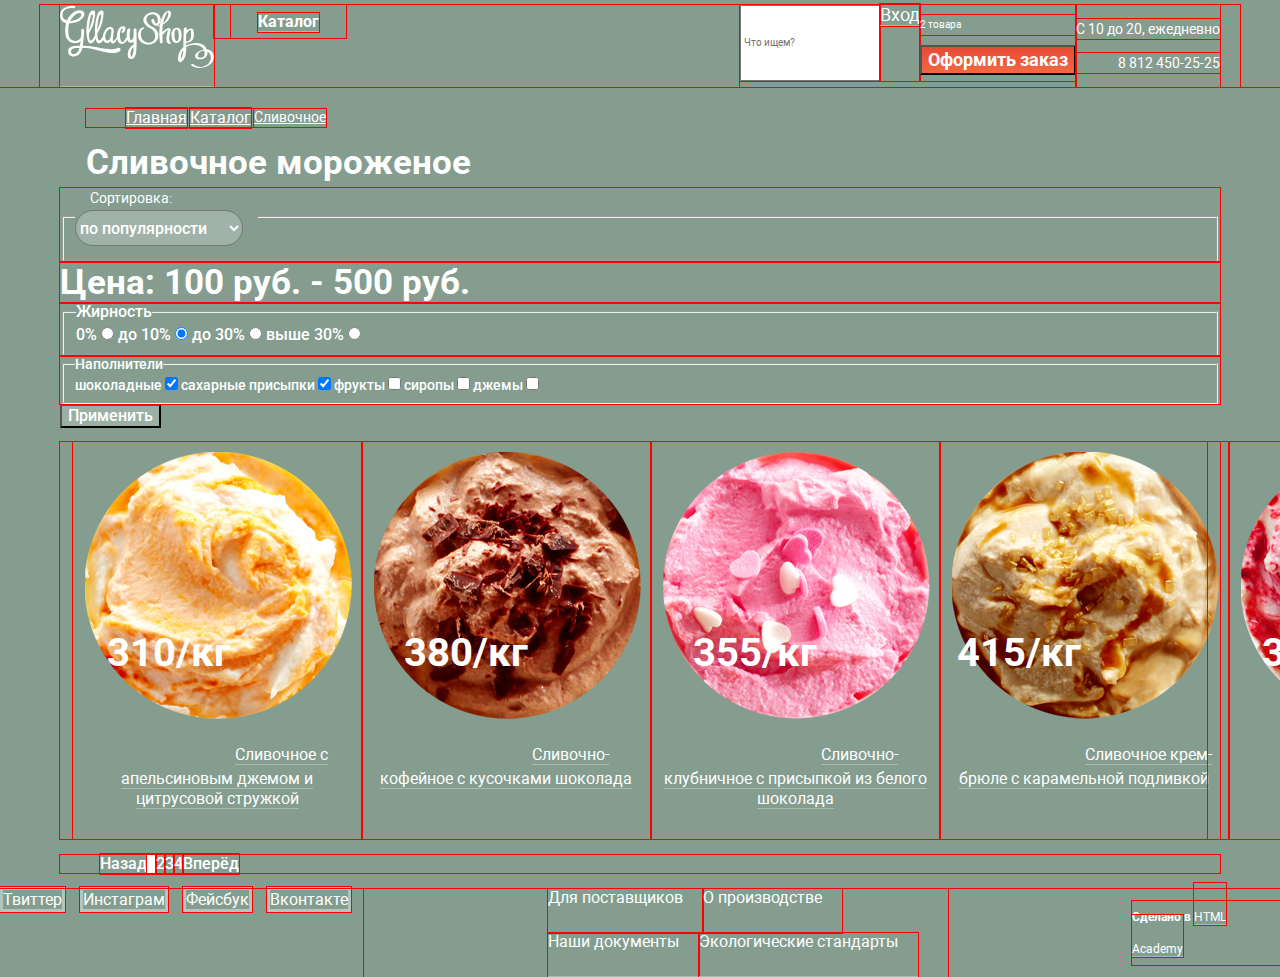
==== commit 974a85f9: "Сетка, вроде приличная." ====
--- a/catalog.html
+++ b/catalog.html
@@ -9,7 +9,7 @@
    </head>
    <body class="inner-page">
         <header class="main-header">
-                <div class="style">
+                <div class="container">
             <a class="main-header-logo">
                 <img src="img/icon/logo.svg" alt="Glassy Shop">
             </a>
@@ -67,7 +67,7 @@
                 <li class="shopcart">
                     <p>2 товара</p>
                         <h2 class="visually-hidden">Корзина пользователя, в которой 2 товара</h2>
-                            <table>
+                            <table class="buybasket">
                                 <tr>
                                     <td><img src="img/image/orange.png" alt="Сливочное с апельсиновым джемом и цитрусовой стружкой"></td>
                                     <td><span class="catalog-item-price-about">1,5 кг x 200 руб.</span></td>
@@ -91,7 +91,6 @@
             </div>
         </header>
         <main class="container">
-                <div class="style">
                 <ul class="breadcrumb">
                     <li><a href="#">Главная</a></li>
                     <li><a href="#">Каталог</a></li>
@@ -251,8 +250,7 @@
             </ul>
             </div>
         </main>
-        <footer class="main-footer">
-                <div class="style">
+        <footer class="main-footer" style="display:flex">
             <div class="social">
                 <a class="social-button" href="#">Твиттер</a>
                 <a class="social-button" href="#">Инстаграм</a>
@@ -260,16 +258,16 @@
                 <a class="social-button" href="#">Вконтакте</a>
             </div>
             <div class="footer-business">
-                <a href="business.html" class="heart">Для поставщиков</a>
+                <a href="business.html">Для поставщиков</a>
                 <a href="produce.html">О производстве </a>
                 <a href="documents.html">Наши документы </a>
                 <a href="ecology.html">Экологические стандарты </a>
             </div>
-            <p class="footer-copyright">
+                <p class="footer-copyright">
                 <b>Сделано в </b> 
                 <a class="button" href="https://htmlacademy.ru/intensive/htmlcss">HTML Academy</a>
-            </p>
-        </div>
+                </p>
+            </div>
         </footer>
     </body>
 </html>--- a/css/main.css
+++ b/css/main.css
@@ -1,770 +1,716 @@
 @font-face { 
-font-family: Roboto; 
-src: url("../fonts/Roboto/roboto.woff"); 
-src: url("../fonts/Roboto/roboto.woff2"); 
-}
-
-@font-face { 
-font-family: RobotoBolt; 
-src: url("../fonts/Roboto/robotobold.woff"); 
-src: url("../fonts/Roboto/robotobold.woff2"); 
-}
-
-@font-face { 
-font-family: RobotoMedium; 
-src: url("../fonts/Roboto/robotomedium.woff"); 
-src: url("../fonts/Roboto/robotomedium.woff2"); 
-}
-
-body {
-font-family: Roboto;
-color:  #ffffff;
-font-size: 16px;
-font-weight: 700;
-line-height: 18px;
-text-align: left;
-background-color: #849d8f;
-flex-direction: column-reverse;
-padding-right: auto;
-
-}
-
-a {
-text-decoration: none;
-color: #fff;
-}
-
-.main-header {
-color:  #ffffff;
-font-size: 16px;
-font-weight: 700;
-line-height: 22px;
-text-align: left; 
-background-color: #849d8f;
-margin-bottom: 22px;
-padding-top: 5px;
-}
-
-.main-navigation {
-color:  #ffffff;
-font-size: 16px;
-font-weight: 700;
-line-height: 18px;
-text-align: left; 
-background-color: #849d8f;
-margin-right: auto;
-margin-left: 0;
-justify-content: flex-start;
-}
-
-.main-navigation li {
-list-style-type: none;
-margin: 0;
-display: inline-block;
-padding: 0 12px;
-}
-
-.logo {
-float: left;
-clear: both;
-justify-content: flex-start;
-}
-
-.site-navigation {
-color:  #323232;
-font-size: 16px;
-font-weight: 700;
-line-height: 18px;
-text-align: left;
-}
-
-.catalog {
-font-family: Roboto;
-color:  #323232;
-font-size: 14px;
-line-height: 16px;
-text-align: left;
-font-weight: 400;
-display: none;
-}
-
-.user-navigation {
-color:  #ffffff;
-font-size: 14px;
-font-weight: 500;
-line-height: 16px;
-text-align: right; 
-background-color: #849d8f;
-}
-
-.user-navigation li {
-list-style-type: none;
-display: none;
-}
-
-.search {
-color:  #999999;
-font-size: 14px;
-font-weight: 400;
-line-height: 24px;
-text-align: left;
-background-color:   #f8f7f4;
-}
-
-.login-link {
-color:  #ffffff;
-font-size: 14px;
-font-weight: 500;
-line-height: 16px;
-text-align: right; 
-background-color: #ffffff;
-display: flex;
-margin-right: 2.2%;
-}
-
-.login-button {
-color:  #fefefe;
-font-size: 18px;
-font-weight: 700;
-line-height: 24px;
-text-align: left;
-background-image: -webkit-linear-gradient(#e74a35, #f26843); 
-background-image: linear-gradient(#e74a35, #f26843); 
-}
-
-.login-icon-user {
-color:  #999999;
-font-size: 14px;
-font-weight: 400;
-line-height: 24px;
-text-align: left;
-background-color:  #ffffff;
-}
-
-.login-icon-password {
-color:  #999999;
-font-size: 14px;
-font-weight: 400;
-line-height: 24px;
-text-align: left;
-background-color:  #ffffff;
-
-}
-
-.login-password-info {
-color:  #323232;
-font-size: 13px;
-font-weight: 400;
-line-height: 24px;
-text-align: left;
-background-color:  #ffffff;
-
-}
-
-.shopcard {
-font-size: 14px;
-line-height: 32px;
-width: 117px;
-padding-left: 43px;
-background: rgba(255,255,255,.2)
-justify-content: flex-end;
-
-}
-
-.container {
-display: flex;
-flex-direction: column;
-min-width: 900px;
-max-width: 1200px;
-margin: 0 auto;
-justify-content: flex-start;
-}
-
-.buy-button {
-color:  #fefefe;
-font-size: 18px;
-font-weight: 700;
-line-height: 24px;
-text-align: left;
-background-image: -webkit-linear-gradient(#e74a35, #f26843); 
-background-image: linear-gradient(#e74a35, #f26843); 
-}
-
-.email-button {
-color:  #fefefe;
-font-size: 18px;
-font-weight: 700;
-line-height: 24px;
-text-align: left;
-background-image: -webkit-linear-gradient(#e74a35, #f26843); 
-background-image: linear-gradient(#e74a35, #f26843); 
-}
-    
-.worktime {
-font-size: 14px;
-line-height: 16px;
-position: absolute;
-top: 54px;
-right: 2.2%;
-justify-content: flex-end;
-width: 200px;
-text-align: right;   
-float: right;
-}
-.worktime:first-child {
-font-size: 14px;
-line-height: 16px;
-text-align: right;
-font-weight: 700;
-float: right;
-justify-content: flex-end;
-}
-
-.worktime:last-child {
-color: #ffffff;
-font-size: 22px;
-font-weight: 700;
-line-height: 24px;
-text-align: right;
-float: right;
-justify-content: flex-end;
-}
-.slider {
-flex-direction: row;
-justify-content: flex-start;
-width: 700px;
-margin: 0 auto;
-padding-top: 235px;
-padding-bottom: 30px;
-}
-
-.slider .button {
-font-weight: 700; 
-font-size: 32px; 
-line-height: 44px; 
-text-align: center; 
-background-color: inherit; 
-background-image: -webkit-linear-gradient(#e74a35, #f26843); 
-background-image: linear-gradient(#e74a35, #f26843); 
-color:  #ffffff;
-width: 280px;
-margin: 0 auto;
-padding: 10px 20px;
-border-radius: 64px;
-text-align: center;
-} 
-
-.slide-1 .h3 {
-color:  #ffffff;
-font-size: 50px;
-font-weight: 700;
-line-height: 61px;
-text-align: center;
-font-size: 0;
-margin-bottom: 30px;
-}
-
-.slide-2 .h3 {
-color:  #ffffff;
-font-size: 50px;
-font-weight: 700;
-line-height: 61px;
-text-align: center;
-font-size: 0;
-margin-bottom: 30px;
-}
-
-.slide-3 .h3 {
-color:  #ffffff;
-font-size: 50px;
-font-weight: 700;
-line-height: 61px;
-text-align: center;
-font-size: 0;
-margin-bottom: 30px;
-}
-
-.slide-1 {
-font-weight: 900; 
-font-size: 60px; 
-line-height: 60px; 
-text-align: center; 
-background-image: url("../img/image/icebig1.png");
-background-repeat: no-repeat;
-width: 900px;
-min-height: 700px;
-margin-right: auto;
-margin-left: auto;
-justify-content: center;
-}
-
-.slide-2 {
-font-weight: 900; 
-font-size: 60px; 
-line-height: 60px; 
-text-align: center; 
-background-image: url("../img/image/icebig2.png");
-background-repeat: no-repeat;
-width: 900px;
-min-height: 700px;
-margin-right: auto;
-margin-left: auto;
-justify-content: center;
-}
-
-.slide-3 { 
-font-weight: 900; 
-font-size: 60px; 
-line-height: 60px; 
-text-align: center;
-background-image: url("../img/image/icebig3.png");
-background-repeat: no-repeat;
-width: 900px;
-min-height: 700px;
-margin-right: auto;
-margin-left: auto;
-justify-content: center;
-} 
-.slider-1.h2 {
-    font-family: Roboto;
-    color:  #323232;
-    font-size: 24px;
-    font-weight: 500;
-    line-height: 30px;
-    text-align: left;
-    } 
-    
-    .promo.h2 {
-    font-family: Roboto;
-    color:  #323232;
-    font-size: 24px;
-    font-weight: 500;
-    line-height: 30px;
-    text-align: left;
-    }    
-    
-
-.promo {
-font-family: Roboto;
-color:  #ffffff;
-font-size: 35px;
-font-weight: 700;
-line-height: 27px;
-text-align: left;
-width: 280px;
-margin: 0 auto;
-padding: 10px 20px;
-border-radius: 64px;
-}
-
-.promo .firstblock {
-color:  #ffffff;
-font-size: 35px;
-font-weight: 700;
-line-height: 14px;
-text-align: left;
-background-image: url("../img/image/malina.png");
-background-repeat: no-repeat;
-display: flex;
-flex-direction: column;
-width: 46.66%;
-margin-right: 1.1%;
-margin-left: 2.2%;
-padding: 20px;
-}
-
-.promo .firstblock .h3 {
-font-size: 35px;
-line-height: 35px;
-margin: 0;
-padding-bottom: 18px;    
-}
-
-.promo p {
-font-size: 18px;
-line-height: 22px;
-margin: 0;
-}
-.promo .secondblock {
-color:  #ffffff;
-font-size: 35px;
-font-weight: 700;
-line-height: 14px;
-text-align: left;
-background-image: url("../img/image/chocolateback.png");
-background-repeat: no-repeat;
-display: flex;
-flex-direction: column;
-width: 46.66%;
-margin-right: 2.2%;
-margin-left: 1.1%;
-padding: 20px;
-}
-
-.promo .secondblock .h3 {
-color:  #ffffff;
-font-size: 35px;
-font-weight: 700;
-line-height: 27px;
-text-align: center;
-margin: 0;
-padding-bottom: 18px;
-}
-.promo .button {
-font-weight: 700; 
-font-size: 18px; 
-line-height: 16px; 
-text-align: center; 
-background-color: inherit; 
-background-image: -webkit-linear-gradient(#e74a35, #f26843); 
-background-image: linear-gradient(#e74a35, #f26843); 
-color:  #ffffff;
-line-height: 24px;
-margin-top: auto;
-margin-bottom: 5px;
-padding: 11px 22px;
-border-radius: 46px;
-justify-content: flex-end;
-} 
-
-.visually-hidden {
-visibility: hidden;
-}
-
-.catalog {
-display: flex;
-min-height: 285px;
-margin: 0 auto;
-margin-bottom: 10px;
-padding-right: 1.1%;
-padding-left: 1.1%;
-justify-content: center;
-}
-
-
-.catalog .button {
-background-color:  #d07058;
-color:  #ffffff;
-font-size: 16px;
-font-weight: 700;
-text-align: left;
-}
-
-.catalog li {
-list-style-type: none;
-}
-
-.catalog-item {
-font-size: 16px;
-position: relative;
-width: 22.7%;
-padding: 10px 1.1% 30px;
-text-align: center;
-}
-
-.catalog-item-price { 
-color:  #ffffff;
-font-size: 45px;
-font-weight: 700;
-line-height: 45px;
-text-align: left;
-bottom: 30px;
-    left: 0;
+    font-family: Roboto; 
+    src: url("../fonts/Roboto/roboto.woff"); 
+    src: url("../fonts/Roboto/roboto.woff2"); 
+    }
+    
+    @font-face { 
+    font-family: RobotoBold; 
+    src: url("../fonts/Roboto/robotobold.woff"); 
+    src: url("../fonts/Roboto/robotobold.woff2"); 
+    }
+    
+    @font-face { 
+    font-family: RobotoMedium; 
+    src: url("../fonts/Roboto/robotomedium.woff"); 
+    src: url("../fonts/Roboto/robotomedium.woff2"); 
+    }
+    
+    div,section,a,ul,li,p,footer,header{
+        outline: 1px solid red;
+        }
+        
+    body { 
+    font-family: "Roboto", "Arial", sans-serif; 
+    font-size: 14px; 
+    font-weight: 400; 
+    line-height: 20px; 
+    color: white; 
+    background-color: #849d8f; 
+    } 
+    
+    a { 
+    font-size: 16px; 
+    line-height: 18px; 
+    color: white; 
+    border-bottom: 1px solid #a9bbb1; 
+    text-decoration: none; 
+    background-color: transparent; 
+    } 
+    
+    .main-header {
+    margin-bottom: 22px;
+    padding-top: 5px;
+    }
+
+    .container {
+    margin: 0 auto;
+    width: 1160px;
+    padding: 0 20px;
+    }
+   
+    .main-header .container {
+    display: flex;
+    }
+    
+    .main-header-logo a {
+    font-size: 16px;
+    line-height: 18px;
+    color: white;
+    border-bottom: 1px solid #a9bbb1;
+    text-decoration: none;
+    background-color: transparent;
+    }
+
+    .logo {
+    display: block;
+    }
+    
+    .main-navigation {
+    margin-right: auto;
+    margin-left: 0;
+    color: #ffffff; 
+    font-size: 16px; 
+    font-weight: 700; 
+    line-height: 18px;
+    }
+   
+    .main-navigation ul {
     margin: 0;
-    text-shadow: 
-}
-
-.catalog-category {
-color:  #ffffff;
-font-size: 16px;
-font-weight: 500;
-line-height: 14px;
-text-align: center;
-}
-
-.about { 
-font-size: 16px; 
-line-height: 22px;
-background-image: url("../img/image/backwafer.png");
-margin-right: 2.2%;
-margin-bottom: 40px;
-margin-left: 2.2%;
-color: #000;
-border-radius: 18px;
-} 
-
-.about h2 {
+    padding-left: 17px;
+    display: flex;
+    }
+    
+    .main-navigation li {
+    font-size: 0;
+    padding: 0 12px;
+    }
+    
+    .main-navigation .catalog {
+    display: none;
+    }
+    
+    .main-navigation a { 
+    display: block; 
+    margin: 8px 15px 6px 15px; 
+    padding: 0; 
+    font-size: 16px; 
+    line-height: 18px; 
+    } 
+    
+    .site-navigation li {
+    list-style-type: none;
+    }
+    
+    .user-navigation {
+    padding-bottom: 6px; 
+    font-size: 10px; 
+    list-style-type: none;
+    display: flex;
+    margin: 0;
+    padding-left: 0;
+    }
+    
+    .user-navigation ul{
+    list-style-type: none;
+    }
+    
+    .search {
+    display: flex;
+    justify-content: flex-start;
+    box-sizing: border-box;
+    margin-left: 10px;
+    text-decoration: none;
+    color: #fff;
+    margin: 0; 
+    padding: 0;
+    }
+        
+    .login-link { 
+    padding: 0px; 
+    font-size: 18px; 
+    min-height: 34px; 
+    } 
+    
+    .login-form {
+    display: none;
+    }
+       
+    .buy-button { 
+    color: #fefefe; 
+    font-size: 18px; 
+    font-weight: 700; 
+    line-height: 24px; 
+    text-align: left; 
+    background-image: -webkit-linear-gradient(#e74a35, #f26843); 
+    background-image: linear-gradient(#e74a35, #f26843); 
+    } 
+        
+    .email-button { 
+    color: #fefefe; 
+    font-size: 18px; 
+    font-weight: 700; 
+    line-height: 24px; 
+    text-align: left; 
+    background-image: -webkit-linear-gradient(#e74a35, #f26843); 
+    background-image: linear-gradient(#e74a35, #f26843); 
+    } 
+        
+    .worktime-table:first-child { 
+    font-size: 14px; 
+    line-height: 16px; 
+    text-align: right; 
+    font-weight: 700;
+    } 
+        
+    .worktime-table:last-child { 
+    color: #ffffff;     
+    text-align: right; 
+    } 
+    
+    .slider {
+    width: 700px;
+    margin: 0 auto;
+    padding-top: 235px;
+    padding-bottom: 30px;
+    }
+    
+    .slide-1 { 
+    left: 239px; 
+    bottom: 55px; 
+    width: 670px; 
+    margin: 0 auto; 
+    margin-bottom: 40px; 
+    font-weight: 900; 
+    font-size: 60px; 
+    line-height: 60px; 
+    text-align: center; 
+    } 
+    
+    .slide-2,
+    .slide-3 { 
+    left: 239px; 
+    bottom: 55px; 
+    width: 670px; 
+    margin: 0 auto; 
+    margin-bottom: 40px; 
+    font-weight: 900; 
+    font-size: 60px; 
+    line-height: 60px; 
+    text-align: center; 
+    display: none;
+    } 
+    
+    .slide-1 .h3,
+    .slide-2 .h3,
+    .slide-3 .h3 { 
+    color: #ffffff; 
+    font-size: 50px; 
+    font-weight: 700; 
+    line-height: 61px; 
+    text-align: center; 
+    font-size: 0; 
+    margin-bottom: 30px; 
+    } 
+    
+    .slider .button { 
+    font-size: 18px;
+    line-height: 24px;
+    margin-top: auto;
+    margin-bottom: 5px;
+    padding: 11px 22px;
+    border-radius: 46px;
+    justify-content: flex-end;
+    display: block;
+    box-sizing: border-box;
+    text-decoration: none;
+    color: #fff;
+    } 
+    
+    .visually-hidden { 
+    visibility: hidden; 
+    display: none; 
+    } 
+    
+    .promo {
+    display: flex;
+    margin-bottom: 30px;
+    justify-content: flex-start;
+    }
+    
+    .promo h3 {
+    font-size: 35px;
+    line-height: 35px;
+    margin: 0;
+    padding-bottom: 18px;
+    }
+        
+    .promo p {
+    font-size: 18px;
+    line-height: 22px;
+    margin: 0;
+    margin-bottom: 44px; 
+    font-weight: 700;
+    }
+    
+    h1, h2 { 
+    margin: 0; 
+    font-weight: 700; 
+    font-size: 35px; 
+    line-height: 41px; 
+    } 
+    
+    .firstblock {
+    width: 46.66%;
+    margin-right: 1.1%;
+    margin-left: 2.2%;
+    padding: 20px;
+    background: url(../img/image/malina.png) no-repeat; 
+    min-height: 160px;
+    }
+    
+    .secondblock {
+    width: 46.66%;
+    margin-right: 2.2%;
+    margin-left: 1.1%;
+    padding: 20px;;
+    background: url(../img/image/chocolateback.png) no-repeat;
+    min-height: 160px;
+    }
+    
+    .promo .button { 
+    font-weight: 700; 
+    font-size: 18px; 
+    line-height: 16px; 
+    text-align: center; 
+    background-color: inherit; 
+    background-image: -webkit-linear-gradient(#e74a35, #f26843); 
+    background-image: linear-gradient(#e74a35, #f26843); 
+    color: #ffffff; 
+    margin-top: 1px; (поправить) 
+    margin-bottom: 5px; 
+    padding: 11px 22px; 
+    border-radius: 46px; 
+    justify-content: flex-end;
+    } 
+    
+    .catalog { 
+    margin-bottom: 10px; 
+    padding-right: 1.1%; 
+    padding-left: 1.1%;
+    justify-content: space-between;
+    } 
+    
+    .catalog-list { 
+    display: flex; 
+    padding: 0; 
+    justify-content: space-between;
+    text-align: center;
+    } 
+    
+    .catalog .button { 
+    background-color: #d07058; 
+    color: #ffffff; 
+    font-size: 16px; 
+    font-weight: 700; 
+    display: none;
+    } 
+        
+    .catalog li { 
+    list-style-type: none;
+    } 
+        
+    .catalog-item { 
+    font-size: 16px;
+    width: 264px; 
+    text-align: center; 
+    padding: 10px 1.1% 30px;
+    }
+    
+    .catalog-item-price { 
+    position: relative; 
+    top: -94px; 
+    font-weight: 700; 
+    font-size: 40px; 
+    line-height: 45px; 
+    text-align: left; 
+    }
+
+    .catalog-category {
+    padding: 0;
+    text-align: center;
+    text-decoration: none;
+    color: #fff;
+    border-bottom: 1px solid rgba(255, 255, 255, .3);
+    }
+    
+    .about { 
+    font-size: 16px; 
+    line-height: 22px; 
+    background: url(../img/image/backwafer.png); 
+    margin-right: 2.2%; 
+    margin-bottom: 40px; 
+    margin-left: 2.2%; 
+    color: #000;  
+    width: 1146px;
+    min-height: 306px;
+    } 
+    
+    .about h2 { 
     font-size: 24px;
     font-weight: normal;
     line-height: 30px;
     margin: 0;
     padding-top: 25px;
-    padding-left: 20px;   
-}
-
-.annotation {
-color:  #323232;
-font-size: 16px;
-font-weight: 400;
-line-height: 22px;
-text-align: left;
-}
-
-.annotation ul {
-    margin: 20px 0 3px 10px;
+    padding-left: 20px;
+    } 
+    
+    .annotation {
     padding: 0;
-}
-
-.annotation li {
-list-style-type: none;
-font-size: 10px;
+    list-style-type: none; 
+    color: #323232; 
+    font-size: 16px; 
+    font-weight: 400; 
+    line-height: 22px; 
+    text-align: left; 
+    display: flex;
+    flex-wrap: wrap;
+    } 
+    
+    .annotation ul { 
+    margin: 20px 0 3px 10px; 
+    padding: 0; 
+    } 
+            
+    .annotation li { 
+    font-size: 0;
     display: inline-block;
     box-sizing: border-box;
     width: 50%;
     margin-bottom: 2px;
-    vertical-align: top
-}
-.about li:nth-child(2n) {
-    margin-left: -1px;
-}
-.about p {
+    vertical-align: top;
+    } 
+    
+    .about p { 
+    font-size: 16px; 
+    margin: 0; 
+    margin-right: 21px; 
+    margin-bottom: 20px; 
+    margin-left: 65px; 
+    padding: 0; 
+    } 
+    
+    .all-ice-cream,
+    .how,
+    .parther,
+    .logistic {
+    margin: 0;
+    padding: 0;
+    }
+    
+    .post-blog {
+    display: flex;
+    justify-content: space-between;
+    margin-bottom: 40px;
+    }
+    
+    .blog {
+    background-image: url("../img/image/backblog.png"); 
+    width: 560px;
+    color: #323232; 
+    display: flex; 
+    padding-bottom: 40px;
+    flex-direction: column;
+    }
+    
+    .blog b {
     font-size: 16px;
+    font-weight: normal;
+    line-height: 18px;
     margin: 0;
-    margin-right: 21px;
-    margin-bottom: 20px;
-    margin-left: 65px;
-    padding: 0;
-
-.blog {
-background-image: url("../img/image/backblog.png");
-color:  #323232;
-    display: flex;
-    padding-bottom: 40px;
-    justify-content: space-between;
-} 
-
-.blog .p {
-font-family: Roboto;
-color:  #323232;
-font-size: 16px;
-font-weight: 500;
-line-height: 22px;
-text-align: left;
-}
-
-.blog b {
-font-size: 16px;
-font-weight: normal;
-line-height: 18px;
-margin: 0;
-padding-bottom: 7px;
-color: #000;
-}
-
-.blog-info{
-color:  #323232;
-font-size: 24px;
-font-weight: 700;
-line-height: 30px;
-text-align: left;
-display: block;
-box-sizing: border-box;
-width: 560px;
-min-height: 220px;
-margin-right: 1.1%;
-margin-left: 2.2%;
-padding: 25px 20px;
-border-radius: 18px;
-background: #fff url(../img/strawberry.jpg) 50% 50% no-repeat;
-}
-
-.info-inner {
-color:  #5a5a5a;
-font-size: 16px;
-font-weight: 400;
-line-height: 22px;
-text-align: left;
-box-sizing: border-box;
+    padding-bottom: 7px;
+    color: #000;
+    }
+    
+    .blog-info{ 
+    font-size: 24px;
+    font-weight: normal;
+    line-height: 30px;
+    width: 300px;
+    color: #323232;
+    }
+    
+    .blog .p { 
+    font-family: Roboto; 
+    color: #323232; 
+    font-size: 16px; 
+    font-weight: 500; 
+    line-height: 22px; 
+    text-align: left; 
+    } 
+    
+    .info-bulletin{
+    background-color: white;
     width: 560px;
     min-height: 220px;
+    margin-right: 1.1%;
+    margin-left: 2.2%;
+    border-radius: 18px; 
+    color: #323232; 
+    display: flex;
+    }
+    
+    .info-inner { 
+    color: #5a5a5a; 
+    font-size: 16px; 
+    font-weight: 400; 
+    line-height: 22px; 
+    text-align: left; 
+    box-sizing: border-box; 
+    width: 560px; 
+    min-height: 220px; 
+    margin-right: 2.2%; 
+    margin-left: 1.1%; 
+    padding: 5px; 
+    border-radius: 18px; 
+    } 
+        
+    .contacts { 
+    background-image: url("../img/image/maps.png"); 
+    background-repeat: no-repeat;
+    display: flex;
+    } 
+        
+    .contacts p { 
+    font-size: 14px; 
+    line-height: 20px; 
+    margin: 0; 
+    padding-top: 4px; 
+    padding-bottom: 10px; 
+    padding-bottom: 15px; 
+    } 
+        
+    .contacts .button { 
+    color: #fefefe; 
+    font-size: 18px; 
+    font-weight: 700; 
+    line-height: 24px; 
+    text-align: left; 
+    background-color: inherit; 
+    background-image: -webkit-linear-gradient(#e74a35, #f26843); 
+    background-image: linear-gradient(#e74a35, #f26843); 
+    margin-top: 9px; 
+    padding: 10px 27px; 
+    border-radius: 44px; 
+    } 
+    
+    .all-contacts {
+    font-size: 14px; 
+    font-weight: 400; 
+    line-height: 20px; 
+    text-align: left; 
+    background-color: #ffffff; 
+    z-index: 1; 
+    right: 2.2%; 
+    bottom: -367px; 
+    box-sizing: border-box; 
+    width: 302px; 
+    min-height: 305px; 
+    padding: 25px; 
+    color: #000; 
+    border-radius: 10px;
+    flex-direction: row-reverse;
+    justify-content: flex-start;
+    } 
+        
+    .b-popup { 
+    visibility: hidden; 
+    } 
+ 
+    .footer .social {
+    font-size: 0;
+    margin-top: -2px;
+    margin-right: auto;
+    margin-left: 2.2%;
+    padding-left: 2px;
+    }
+    
+    .social-button {
+    box-sizing: border-box;
+    width: 37px;
+    margin-right: 12px;
+    vertical-align: middle;
+    border: 3px solid rgba(255,255,255,.4);
+    }
+        
+    .footer-business {
+    width: 400px;
+    margin: 0 auto;
+    display: flex;
+    flex-wrap: wrap;
+    } 
+
+    .footer-business a {
+    padding-right: 20px;
+    }
+    
+    .footer-copyright {
+    font-size: 12px;
+    line-height: 32px;
+    }
+    
+    .footer-copyright .button {
+    font-size: 12px;
+    line-height: 32px;
     margin-right: 2.2%;
-    margin-left: 1.1%;
-    padding: 5px;
-    border-radius: 18px;
-
-}
-
-.contacts {
-background-color:  rgba(255, 255, 255, 0.98);
-background-image: url("../img/image/maps.png");
-background-repeat: no-repeat;
-}
-
-.contacts p {
-    font-family: 'Roboto Regular', 'Arial', sans-serif;
+    margin-left: auto;
+    padding-top: 27px;
+    }
+    
+    .buybasket {
+    display: none;
+    }
+    
+    .page-title { 
+    color: #ffffff; 
+    font-size: 35px; 
+    font-weight: 700; 
+    line-height: 41px; 
+    text-align: left; 
+    } 
+        
+    .breadcrumb { 
+    font-size: 14px; 
+    font-weight: 400; 
+    line-height: 16px; 
+    text-align: left; 
+    text-decoration: underline; 
+    display: flex;
+    justify-content: space-between;
+    margin-right: auto;
+    margin-left: 2.2%;
+    width: 200px;
+    } 
+
+    .breadcrumbs a {
     font-size: 14px;
+    line-height: 16px;
+    margin-right: 17px;
+    vertical-align: middle;
+    text-decoration: none;
+    color: #fff;
+    border-bottom: 1px solid rgba(230,230,235,.4);
+    }
+        
+    .breadcrumb .active{ 
+    text-decoration: none; 
+    } 
+        
+    .breadcrumb li { 
+    list-style-type: none; 
+    } 
+
+    .page-title {
+    font-size: 35px;
+    line-height: 43px;
+    margin: 0;
+    padding: 0 0 4px 2.2%;
+    }
+
+    .filrers {
+    width: 900px;
+    margin-right: auto;
+    margin-bottom: 20px;
+    margin-left: 2.2%;
+    padding-left: 2px;
+    color: #fff;
+    display: flex;
+    }
+
+    .filter-categoty {
+    display: flex;
+    margin: 10px auto;
+    align-content: center;
+    flex-wrap: wrap;
+    }
+
+    .filters h2 {
+    font-size: 14px;
+    font-weight: normal;
     line-height: 20px;
-    margin: 0;
-    padding-top: 4px;
-    padding-bottom: 10px;
-    padding-bottom: 15px;
-}
-
-.contacts .button {
-color:  #fefefe;
-font-size: 18px;
-font-weight: 700;
-line-height: 24px;
-text-align: left;  
-background-color: inherit; 
-background-image: -webkit-linear-gradient(#e74a35, #f26843); 
-background-image: linear-gradient(#e74a35, #f26843);   
-margin-top: 9px;
-padding: 10px 27px;
-border-radius: 44px;
-}
-.all-contacts {
-color:  #323232;
-font-size: 14px;
-font-weight: 400;
-line-height: 20px;
-text-align: left;   
-background-color:  #ffffff;
-z-index: 1;
-right: 2.2%;
-bottom: -367px;
-box-sizing: border-box;
-width: 302px;
-min-height: 305px;
-padding: 25px;
-color: #000;
-border-radius: 10px;
-background: #fff;
-}
-
-.b-popup {
-visibility: hidden;
-}
-
-.footer-business {
-color:  #ffffff;
-font-size: 13px;
-font-weight: 700;
-line-height: 18px;
-text-align: left;
-}
-
-.footer-copyright {
-color:  #fefefe;
-font-size: 12px;
-font-weight: 400;
-line-height: 18px;
-text-align: left;
-}
-
-.page-title {
-color:  #ffffff;
-font-size: 35px;
-font-weight: 700;
-line-height: 41px;
-text-align: left;
-}
-
-.breadcrumb {
-font-size: 14px;
-font-weight: 400;
-line-height: 16px;
-text-align: left;
-text-decoration: underline;
-}
-
-.breadcrumb .active{
-text-decoration: none;    
-}
-
-
-.breadcrumb li {
-list-style-type: none;
-}
-
-.price-select {
-font-family: Roboto;
-color:  #ffffff;
-font-size: 16px;
-font-weight: 700;
-line-height: 18px;
-text-align: left;
-}
-
-.filters-categoty,
-.range,
-.fillers-select {
-color:  #ffffff;
-font-size: 14px;
-font-weight: 500;
-line-height: 16px;
-text-align: left;
-}
-
-.fatness-select {
-color:  #ffffff;
-font-size: 16px;
-font-weight: 500;
-line-height: 18px;
-text-align: left;
-}
-
-.filter-select .input {
-color:  #ffffff;
-font-size: 16px;
-font-weight: 500;
-line-height: 18px;
-text-align: left;
-}
-.filter-sort {
-
-}
-.price-select {
-font-size: 16px;
-font-weight: 500;
-line-height: 18px;
-text-align: left;  
-}
-
-.button-filters {
-color:  #ffffff;
-font-size: 16px;
-font-weight: 500;
-line-height: 18px;
-text-align: left;
-background-color:  rgba(255, 255, 255, 0.19);
-overflow: visible;
-}
-
-.pagination-list {
-color:  #323232;
-font-size: 16px;
-font-weight: 500;
-line-height: 18px;
-text-align: right;
-}
-
-.pagination-list li {
-list-style-type: none;
-}
-
-.pagination-item-pagination-item-current {
-background-color:  #ffffff;
-}
-
-.style {
-margin: 0 auto;
-min-width: 1160px;
-padding: 10px;
-}
-
-div,section,a,ul,li,p,footer,header{
-outline: 1px solid red;
-}
-  
-  +    margin-bottom: 2px;
+    margin-left: 15px;
+    }
+        
+    .price-select { 
+    font-size: 0;
+    box-sizing: border-box;
+    height: 36px;
+    margin-right: 15px;
+    border-radius: 36px;
+    background-color: rgba(230,230,235,.3);
+    color: white;
+    } 
+        
+    .filters-categoty, 
+    .range, 
+    .fillers-select { 
+    color: #ffffff; 
+    font-size: 14px; 
+    font-weight: 500; 
+    line-height: 16px; 
+    text-align: left; 
+    } 
+        
+    .fatness-select { 
+    color: #ffffff; 
+    font-size: 16px; 
+    font-weight: 500; 
+    line-height: 18px; 
+    text-align: left; 
+    } 
+        
+    .filter-select .input { 
+    color: #ffffff; 
+    font-size: 16px;
+    font-weight: 500; 
+    line-height: 18px; 
+    text-align: left; 
+    } 
+    
+    .filter-sort { 
+    } 
+    
+    .price-select { 
+    font-size: 16px; 
+    font-weight: 500; 
+    line-height: 18px; 
+    text-align: left; 
+    } 
+        
+    .button-filters { 
+    color: #ffffff; 
+    font-size: 16px; 
+    font-weight: 500; 
+    line-height: 18px; 
+    text-align: left; 
+    background-color: rgba(255, 255, 255, 0.19); 
+    overflow: visible; 
+    } 
+        
+    .pagination-list { 
+    color: #323232; 
+    font-size: 16px; 
+    font-weight: 500; 
+    line-height: 18px; 
+    text-align: right;
+    display: flex;
+    } 
+        
+    .pagination-list li { 
+    list-style-type: none; 
+    } 
+        
+    .pagination-item-pagination-item-current { 
+    background-color: #ffffff; 
+    } 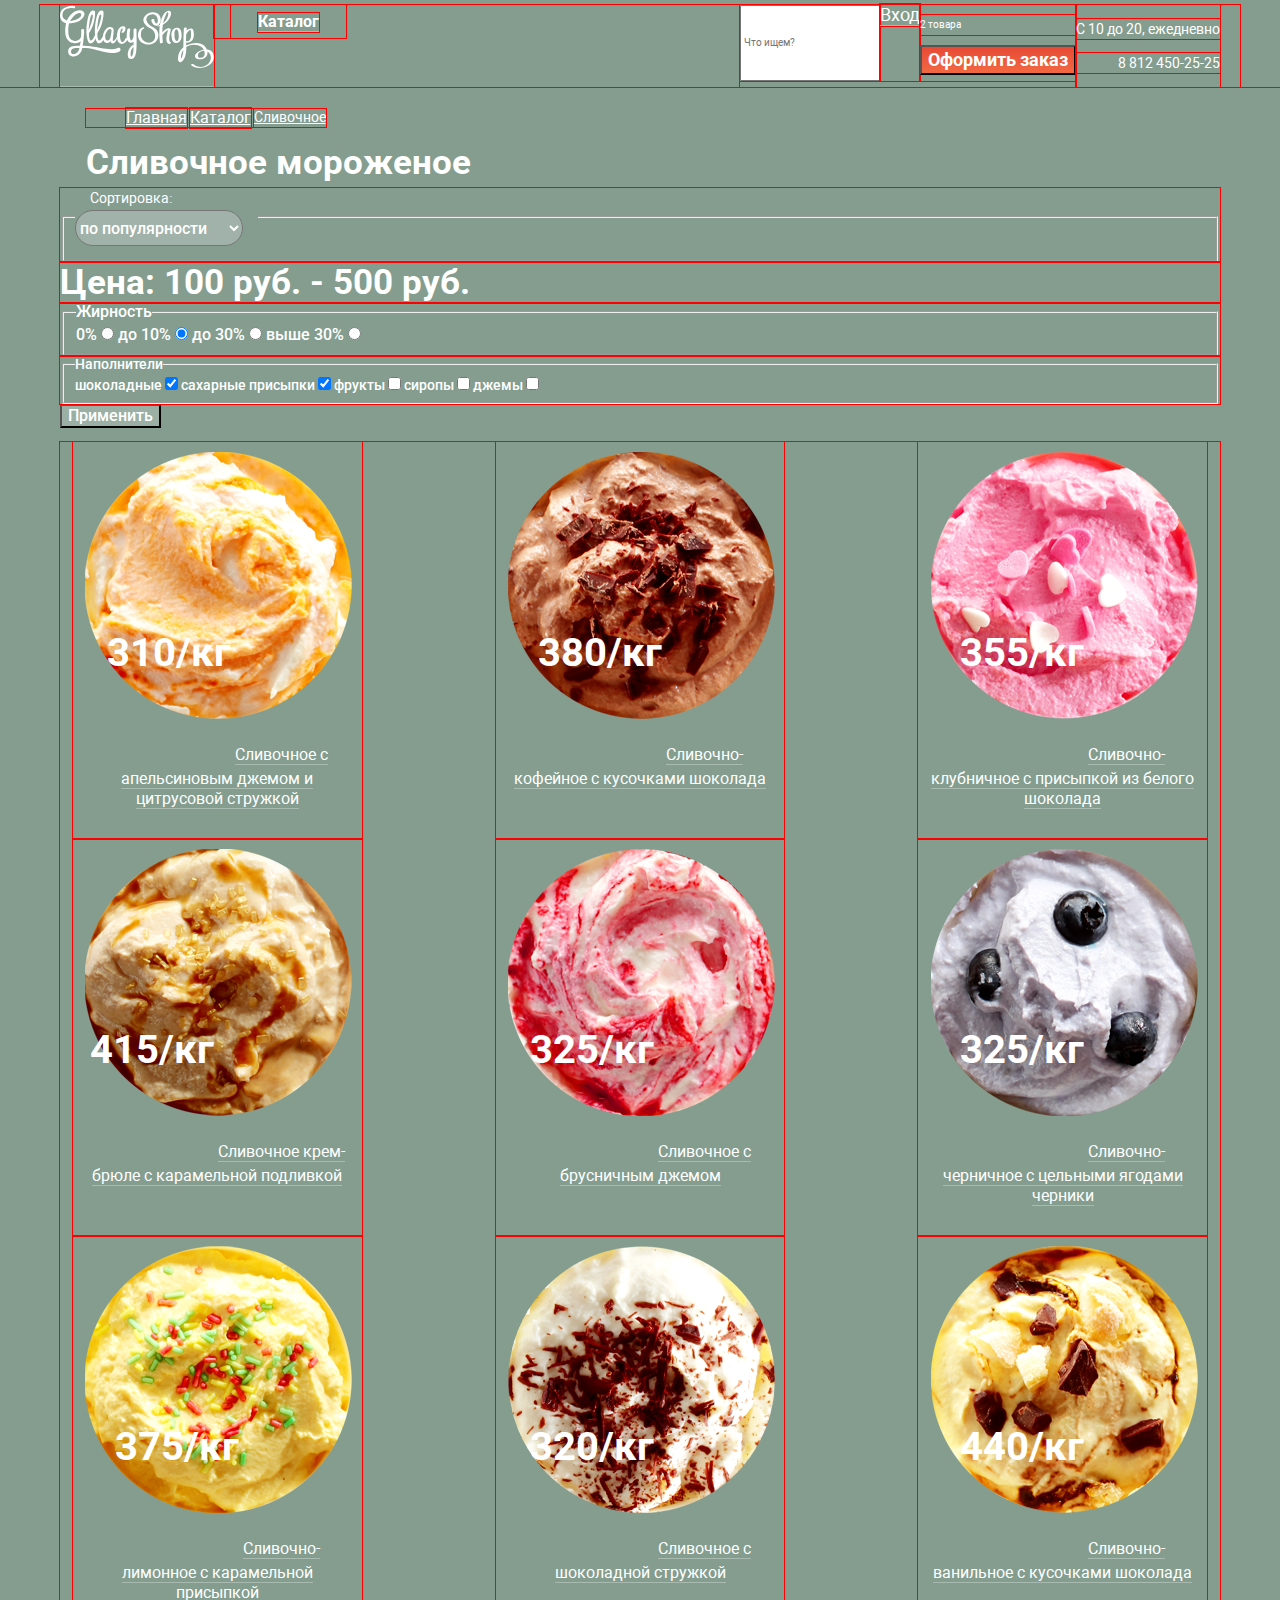
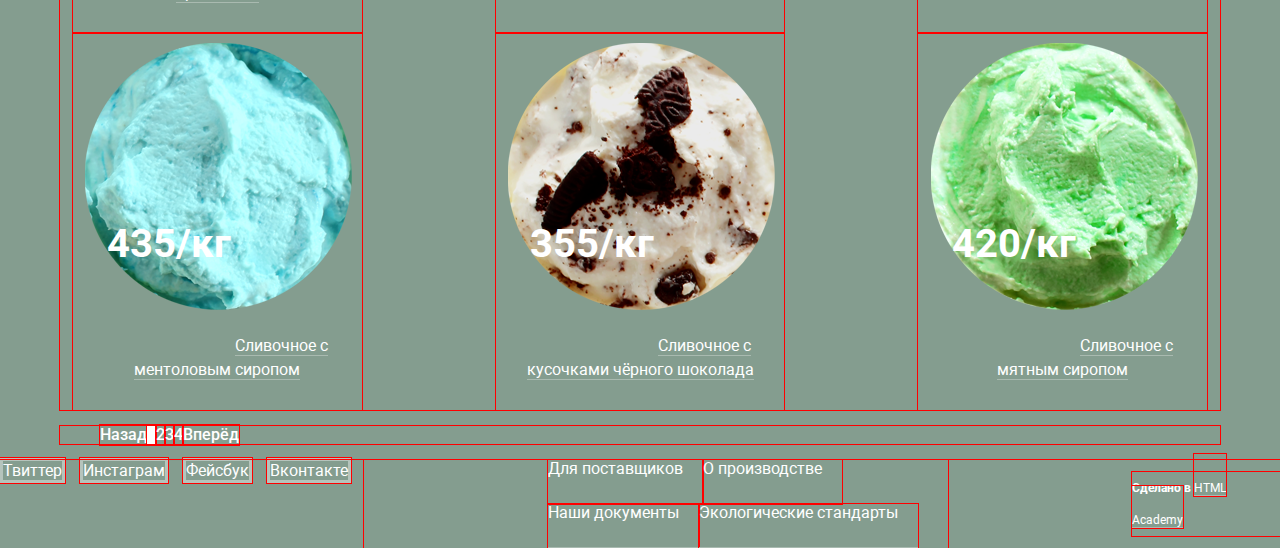
==== commit e1a25e16: "Сетка с починенным каталогом в каталоге" ====
--- a/catalog.html
+++ b/catalog.html
@@ -248,7 +248,6 @@
                     <a class="next" href="#">Вперёд</a>
                 </li>
             </ul>
-            </div>
         </main>
         <footer class="main-footer" style="display:flex">
             <div class="social">
@@ -267,7 +266,6 @@
                 <b>Сделано в </b> 
                 <a class="button" href="https://htmlacademy.ru/intensive/htmlcss">HTML Academy</a>
                 </p>
-            </div>
         </footer>
     </body>
 </html>--- a/css/main.css
+++ b/css/main.css
@@ -299,13 +299,14 @@
     padding-right: 1.1%; 
     padding-left: 1.1%;
     justify-content: space-between;
+  
     } 
     
     .catalog-list { 
     display: flex; 
     padding: 0; 
     justify-content: space-between;
-    text-align: center;
+    flex-wrap: wrap;
     } 
     
     .catalog .button { 
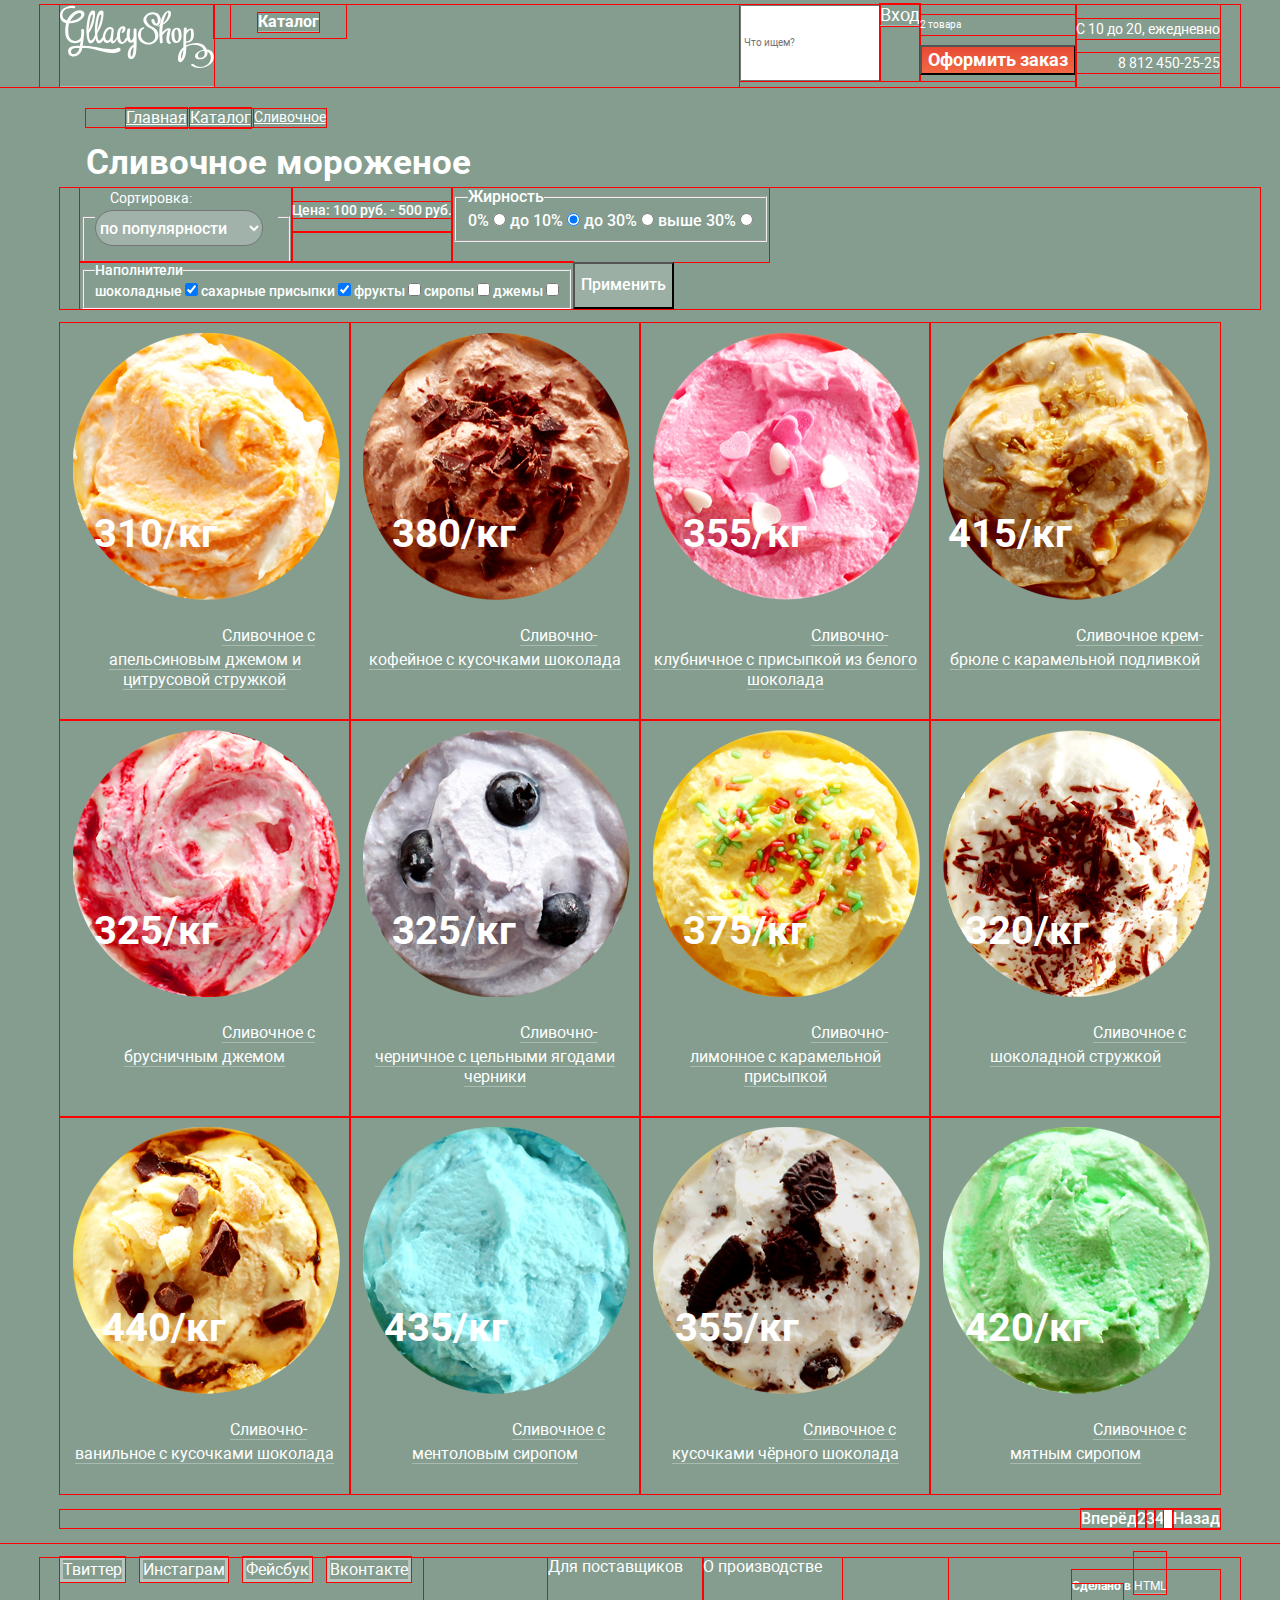
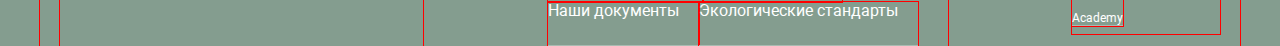
==== commit 1d370ff0: "Централизованный футер и мелкие поправки" ====
--- a/catalog.html
+++ b/catalog.html
@@ -98,6 +98,7 @@
                 </ul>
                 <h1 class="page-title">Cливочное мороженое</h1>
             <h2 class="visually-hidden">Фильтр товаров</h2>
+                <div class="container">
                 <form class="filters" action="https://echo.htmlacademy.ru" method="get">
                     <div class="filters-categoty">
                         <div class="filter-sort">
@@ -116,7 +117,7 @@
                     </div>
                 </form>
             <div class="range">
-               <h2>Цена: 100 руб. - 500 руб.</h2>
+               <p>Цена: 100 руб. - 500 руб.</p>
                <div class="filter-range">
                   <div class="range-all"></div>
                   <div class="range-select"></div>
@@ -151,6 +152,7 @@
                 </fieldset>
             </section>
             <button class="button-filters" type="submit">Применить</button>
+        </div>
             <section class="catalog">
                 <h2 class="visually-hidden">Каталог мороженого</h2>
                     <ul class="catalog-list">
@@ -236,13 +238,13 @@
                     <a class="pagination-item-pagination-item-current" href="#">1</a>
                 </li>
                 <li>
+                    <a class="pagination-item" href="#">4</a>
+                </li>
+                <li>
+                    <a class="pagination-item" href="#">3</a>
+                </li>
+                <li>
                     <a class="pagination-item" href="#">2</a>
-                </li>
-                <li>
-                    <a class="pagination-item" href="#">3</a>
-                </li>
-                <li>
-                    <a class="pagination-item" href="#">4</a>
                 </li>
                 <li>
                     <a class="next" href="#">Вперёд</a>
@@ -250,6 +252,7 @@
             </ul>
         </main>
         <footer class="main-footer" style="display:flex">
+            <div class="container">
             <div class="social">
                 <a class="social-button" href="#">Твиттер</a>
                 <a class="social-button" href="#">Инстаграм</a>
@@ -266,6 +269,7 @@
                 <b>Сделано в </b> 
                 <a class="button" href="https://htmlacademy.ru/intensive/htmlcss">HTML Academy</a>
                 </p>
+            </div>
         </footer>
     </body>
 </html>--- a/css/main.css
+++ b/css/main.css
@@ -185,6 +185,7 @@
     font-size: 60px; 
     line-height: 60px; 
     text-align: center; 
+    background-image: url(..img/image/icebig1.png) no-repeat; 
     } 
     
     .slide-2,
@@ -295,9 +296,7 @@
     } 
     
     .catalog { 
-    margin-bottom: 10px; 
-    padding-right: 1.1%; 
-    padding-left: 1.1%;
+    margin-bottom: 10px;
     justify-content: space-between;
   
     } 
@@ -350,8 +349,7 @@
     line-height: 22px; 
     background: url(../img/image/backwafer.png); 
     margin-right: 2.2%; 
-    margin-bottom: 40px; 
-    margin-left: 2.2%; 
+    margin-bottom: 40px;
     color: #000;  
     width: 1146px;
     min-height: 306px;
@@ -480,6 +478,7 @@
     background-image: url("../img/image/maps.png"); 
     background-repeat: no-repeat;
     display: flex;
+    flex-direction: row-reverse;
     } 
         
     .contacts p { 
@@ -706,6 +705,7 @@
     line-height: 18px; 
     text-align: right;
     display: flex;
+    flex-direction: row-reverse;
     } 
         
     .pagination-list li { 
@@ -714,4 +714,15 @@
         
     .pagination-item-pagination-item-current { 
     background-color: #ffffff; 
-    } +    } 
+
+    .container .container {
+    flex-wrap: wrap;
+    display: flex;
+    }
+    .main-footer .container {
+    display: flex;
+    min-width: 900px;
+    max-width: 1200px;
+    margin: 14px auto 0 auto;
+    }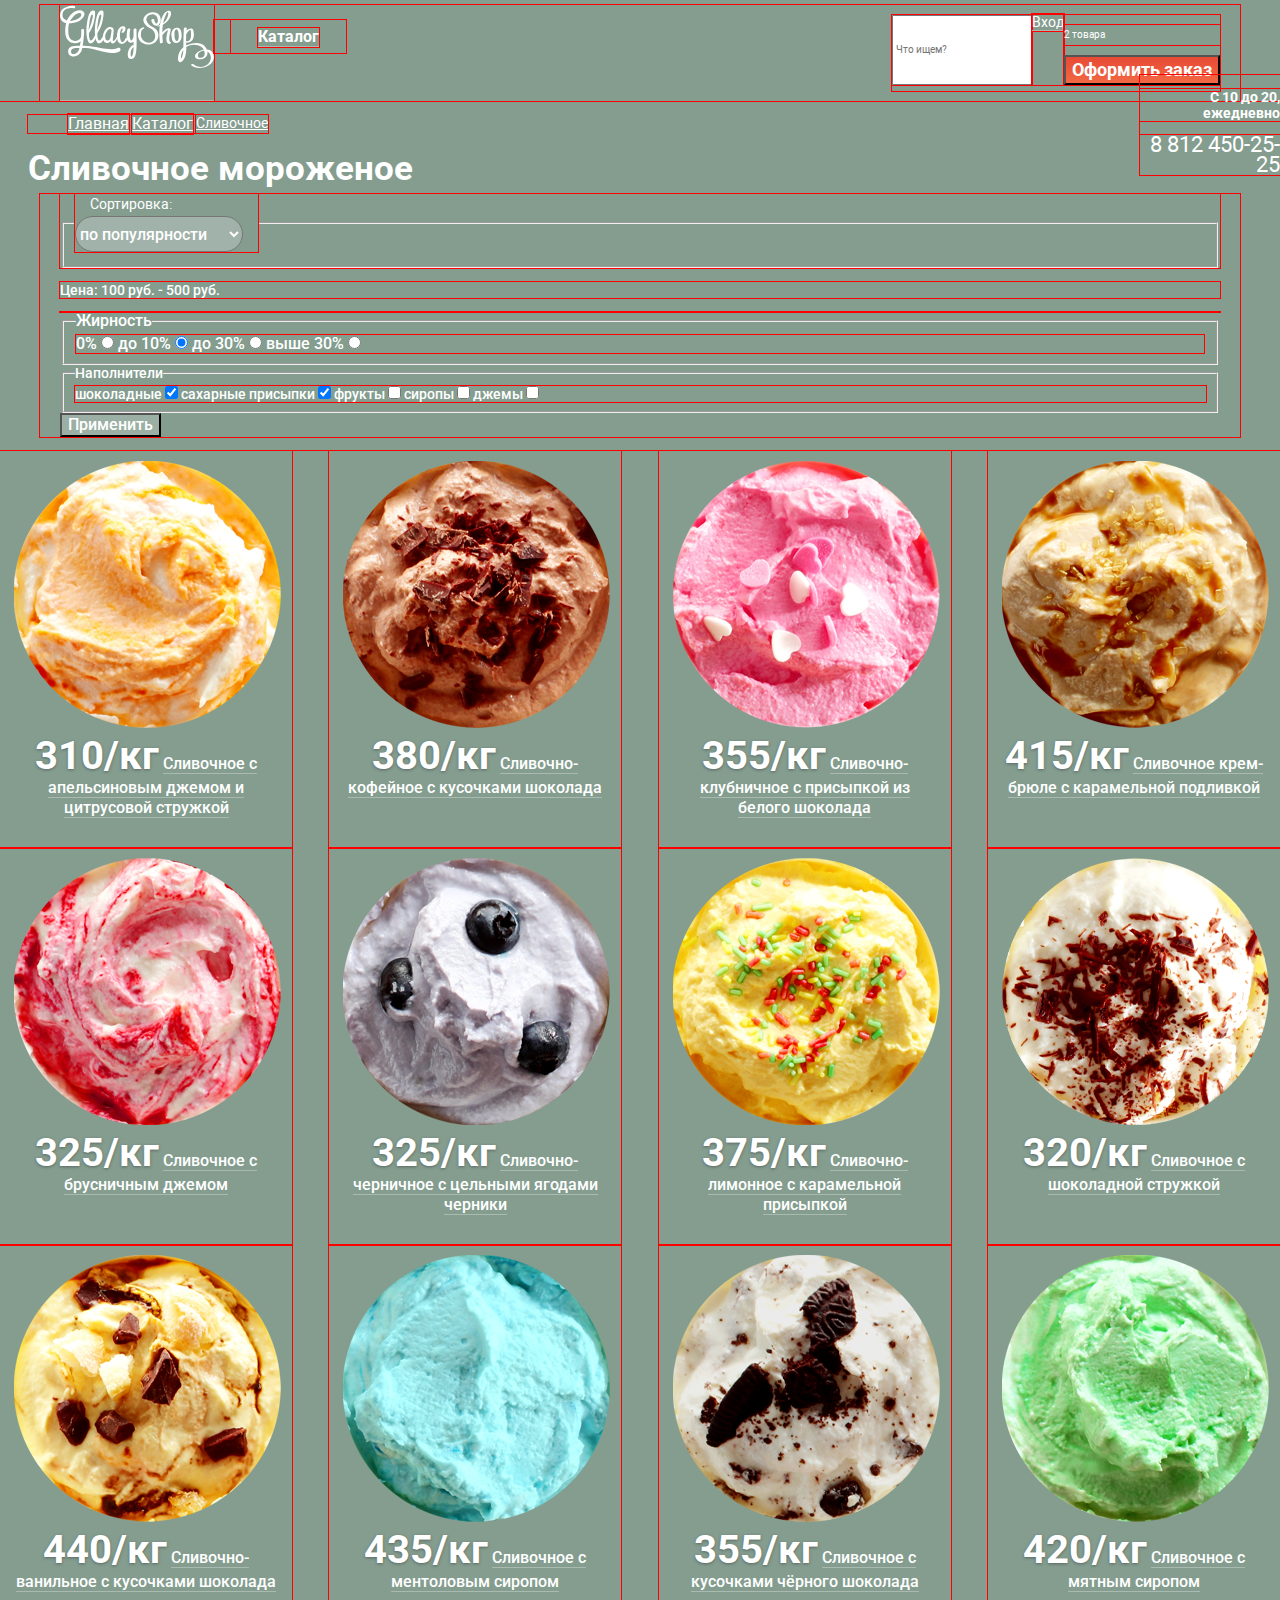
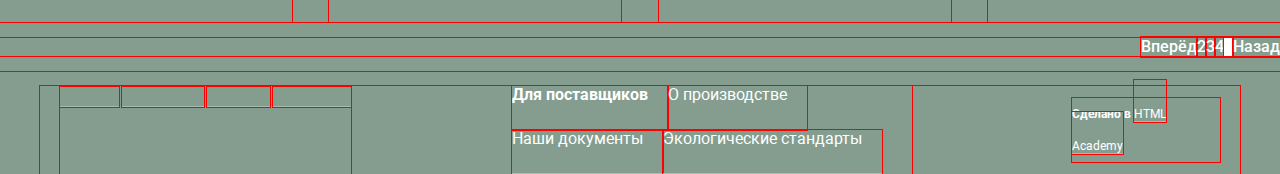
==== commit 76ff72d5: "Большая обзорная работа по главной странице" ====
--- a/catalog.html
+++ b/catalog.html
@@ -39,9 +39,9 @@
                                 <li>
                                     <a href="info.html">О компании</a>
                                 </li>
-                                </ul>
-                    </ul>
-                </nav>
+                            </ul>
+                </ul>
+            </nav>
             <ul class="user-navigation">
                 <li class="search">
                     <input type="text" placeholder="Что ищем?">
@@ -82,194 +82,196 @@
                                 </tr>
                                 </table>
                     <button class="buy-button" type="submit">Оформить заказ</button>
-                    </li>
-                </ul>
+                </li>
+            </ul>
             <div class="worktime-table">
                 <p>С 10 до 20, ежедневно</p>
                 <p>8 812 450-25-25 </p>
             </div>
             </div>
         </header>
-        <main class="container">
-                <ul class="breadcrumb">
-                    <li><a href="#">Главная</a></li>
-                    <li><a href="#">Каталог</a></li>
-                    <li class="active">Сливочное</li>
-                </ul>
-                <h1 class="page-title">Cливочное мороженое</h1>
+        <main>
+            <ul class="breadcrumb">
+                <li><a href="#">Главная</a></li>
+                <li><a href="#">Каталог</a></li>
+                <li class="active">Сливочное</li>
+            </ul>
+            <h1 class="page-title">Cливочное мороженое</h1>
             <h2 class="visually-hidden">Фильтр товаров</h2>
                 <div class="container">
-                <form class="filters" action="https://echo.htmlacademy.ru" method="get">
-                    <div class="filters-categoty">
-                        <div class="filter-sort">
-                            <fieldset>
-                                <legend>
-                                    <h2>Сортировка:</h2>
-                                        <select class="price-select">
-                                            <option>по популярности</option>
-                                            <option>сначала недорогие</option>
-                                            <option>сначала дорогие</option>
-                                            <option>по жирности</option>
-                                        </select>
-                                </legend>
-                            </fieldset>
-                        </div>
-                    </div>
-                </form>
-            <div class="range">
-               <p>Цена: 100 руб. - 500 руб.</p>
-               <div class="filter-range">
-                  <div class="range-all"></div>
-                  <div class="range-select"></div>
-               </div>
-            </div>
-            <section class="fatness-select">
-                <fieldset>
+                    <form class="filters" action="https://echo.htmlacademy.ru" method="get">
+                        <div class="filters-categoty">
+                            <div class="filter-sort">
+                                <fieldset>
+                                    <legend>
+                                        <div class="cover">
+                                            <h2>Сортировка:</h2>
+                                                <select class="price-select">
+                                                    <option>по популярности</option>
+                                                    <option>сначала недорогие</option>
+                                                    <option>сначала дорогие</option>
+                                                    <option>по жирности</option>
+                                                </select>
+                                        </div>
+                                    </legend>
+                                </fieldset>
+                            </div>
+                        </div>
+                    </form>
+                <div class="range">
+                    <p>Цена: 100 руб. - 500 руб.</p>
+                        <div class="filter-range">
+                            <div class="range-all"></div>
+                            <div class="range-select"></div>
+                        </div>
+                </div>
+                <fieldset class="fatness-select">
                     <legend>Жирность</legend>
-                        <label for="fatness-0%">0%</label>
-                            <input type="radio" name="fatness" value="0%" id="fatness-0%">
-                        <label for="fatness-less-10%">до 10%</label>
-                            <input type="radio" name="fatness" value="до 10%" checked id="fatness-less-10%">
-                        <label for="fatness-less-10%">до 30%</label>
-                            <input type="radio" name="fatness" value="до 30%" id="fatness-less-30%">
-                        <label for="fatness-above-30%">выше 30%</label>
-                            <input type="radio" name="fatness" value="выше 30%" id="fatness-above-30%"> 
+                        <div class="cover">
+                            <label for="fatness-0%">0%</label>
+                                <input type="radio" name="fatness" value="0%" id="fatness-0%">
+                            <label for="fatness-less-10%">до 10%</label>
+                                <input type="radio" name="fatness" value="до 10%" checked id="fatness-less-10%">
+                            <label for="fatness-less-10%">до 30%</label>
+                                <input type="radio" name="fatness" value="до 30%" id="fatness-less-30%">
+                            <label for="fatness-above-30%">выше 30%</label>
+                                <input type="radio" name="fatness" value="выше 30%" id="fatness-above-30%"> 
+                        </div>
                 </fieldset>
-            </section>
-            <section class="fillers-select">
-                <fieldset>
+                <fieldset class="fillers-select">
                     <legend>Наполнители</legend>
-                        <label for="chocolate">шоколадные</label>
-                            <input type="checkbox" name="chocolate" value="a1" checked id="chocolate">
-                        <label for="sugar">сахарные присыпки</label>
-                            <input type="checkbox" name="sugar" value="a2" checked id="sugar">
-                        <label for="fruits">фрукты</label>
-                            <input type="checkbox" name="fruits" value="a3" id="fruits">
-                        <label for="syrup">сиропы</label>
-                            <input type="checkbox" name="syrup" value="a4" id="syrup">
-                        <label for="jam">джемы</label>
-                            <input type="checkbox" name="jam" value="a4" id="jam">  
+                        <div class="cover">
+                            <label for="chocolate">шоколадные</label>
+                                <input type="checkbox" name="chocolate" value="a1" checked id="chocolate">
+                            <label for="sugar">сахарные присыпки</label>
+                                <input type="checkbox" name="sugar" value="a2" checked id="sugar">
+                            <label for="fruits">фрукты</label>
+                                <input type="checkbox" name="fruits" value="a3" id="fruits">
+                            <label for="syrup">сиропы</label>
+                                <input type="checkbox" name="syrup" value="a4" id="syrup">
+                            <label for="jam">джемы</label>
+                                <input type="checkbox" name="jam" value="a4" id="jam">  
+                        </div>
                 </fieldset>
-            </section>
-            <button class="button-filters" type="submit">Применить</button>
-        </div>
-            <section class="catalog">
-                <h2 class="visually-hidden">Каталог мороженого</h2>
-                    <ul class="catalog-list">
-                        <li class="catalog-item">
-                            <img src="img/image/orange.png" alt="Сливочное с апельсиновым джемом и цитрусовой стружкой">
-                            <span class="catalog-item-price">310/кг</span>
-                            <span class="catalog-category">Сливочное с апельсиновым джемом и цитрусовой стружкой</span>
-                            <a class="button" href="#">Быстрый просмотр</a>
-                        </li>
-                        <li class="catalog-item">
-                            <img src="img/image/coffee.png" alt="Сливочно-кофейное с кусочками шоколада">
-                            <span class="catalog-item-price">380/кг</span>
-                            <span class="catalog-category">Сливочно-кофейное с кусочками шоколада</span>
-                            <a class="button" href="#">Быстрый просмотр</a>
-                        </li>
-                        <li class="catalog-item">
-                            <img src="img/image/strawberry.png" alt="Сливочно-клубничное с присыпкой из белого шоколада">
-                            <span class="catalog-item-price">355/кг</span>
-                            <span class="catalog-category">Сливочно-клубничное с присыпкой из белого шоколада</span>
-                            <a class="button" href="#">Быстрый просмотр</a>
-                        </li>
-                        <li class="catalog-item">
-                            <img src="img/image/caramel.png" alt="Сливочное крем-брюле с карамельной подливкой">
-                            <span class="catalog-item-price">415/кг</span>
-                            <span class="catalog-category">Сливочное крем-брюле с карамельной подливкой</span>
-                            <a class="button" href="#">Быстрый просмотр</a>
-                        </li>
-                        <li class="catalog-item">
-                            <img src="img/image/lingonberry.png" alt="Сливочное с брусничным джемом">
-                            <span class="catalog-item-price">325/кг</span>
-                            <span class="catalog-category">Сливочное с брусничным джемом</span>
-                            <a class="button" href="#">Быстрый просмотр</a>
-                        </li>
-                        <li class="catalog-item">
-                            <img src="img/image/blueberry.png" alt="Сливочно-черничное с цельными ягодами черники">
-                            <span class="catalog-item-price">325/кг</span>     
-                            <span class="catalog-category">Сливочно-черничное с цельными ягодами черники</span>
-                            <a class="button" href="#">Быстрый просмотр</a>
-                        </li>
-                        <li class="catalog-item">
-                            <img src="img/image/lemon.png" alt="Сливочно-лимонное с карамельной присыпкой">
-                            <span class="catalog-item-price">375/кг</span>  
-                            <span class="catalog-category">Сливочно-лимонное с карамельной присыпкой</span>
-                            <a class="button" href="#">Быстрый просмотр</a>
-                        </li>
-                        <li class="catalog-item">
-                            <img src="img/image/chocolate.png" alt="Сливочное с шоколадной стружкой">
-                            <span class="catalog-item-price">320/кг</span>     
-                            <span class="catalog-category">Сливочное с шоколадной стружкой</span>
-                            <a class="button" href="#">Быстрый просмотр</a>
-                        </li>
-                        <li class="catalog-item">
-                            <img src="img/image/vanilla.png" alt="Сливочно-ванильное с кусочками шоколада">
-                            <span class="catalog-item-price">440/кг</span>
-                            <span class="catalog-category">Сливочно-ванильное с кусочками шоколада</span>
-                            <a class="button" href="#">Быстрый просмотр</a>
-                        </li>
-                        <li class="catalog-item">
-                            <img src="img/image/mentol.png" alt="Сливочное с ментоловым сиропом">
-                            <span class="catalog-item-price">435/кг</span>
-                            <span class="catalog-category">Сливочное с ментоловым сиропом</span>
-                            <a class="button" href="#">Быстрый просмотр</a>
-                        </li>
-                        <li class="catalog-item">
-                            <img src="img/image/crumb.png" alt="Сливочное с кусочками чёрного шоколада">
-                            <span class="catalog-item-price">355/кг</span>
-                            <span class="catalog-category">Сливочное с кусочками чёрного шоколада</span>
-                            <a class="button" href="#">Быстрый просмотр</a>                  
-                        </li>
-                        <li class="catalog-item">
-                            <img src="img/image/mint.png" alt="Сливочное с мятным сиропом">
-                            <span class="catalog-item-price">420/кг</span>
-                            <span class="catalog-category">Сливочное с мятным сиропом</span>
-                            <a class="button" href="#">Быстрый просмотр</a>                  
-                        </li>
-                    </ul>
+                <button class="button-filters" type="submit">Применить</button>
+                </div>
+                <section class="catalog">
+                    <h2 class="visually-hidden">Каталог мороженого</h2>
+                        <ul class="catalog-list">
+                            <li class="catalog-item">
+                                <img src="img/image/orange.png" alt="Сливочное с апельсиновым джемом и цитрусовой стружкой">
+                                <span class="catalog-item-price">310/кг</span>
+                                <span class="catalog-category">Сливочное с апельсиновым джемом и цитрусовой стружкой</span>
+                                <a class="button" href="#">Быстрый просмотр</a>
+                            </li>
+                            <li class="catalog-item">
+                                <img src="img/image/coffee.png" alt="Сливочно-кофейное с кусочками шоколада">
+                                <span class="catalog-item-price">380/кг</span>
+                                <span class="catalog-category">Сливочно-кофейное с кусочками шоколада</span>
+                                <a class="button" href="#">Быстрый просмотр</a>
+                            </li>
+                            <li class="catalog-item">
+                                <img src="img/image/strawberry.png" alt="Сливочно-клубничное с присыпкой из белого шоколада">
+                                <span class="catalog-item-price">355/кг</span>
+                                <span class="catalog-category">Сливочно-клубничное с присыпкой из белого шоколада</span>
+                                <a class="button" href="#">Быстрый просмотр</a>
+                            </li>
+                            <li class="catalog-item">
+                                <img src="img/image/caramel.png" alt="Сливочное крем-брюле с карамельной подливкой">
+                                <span class="catalog-item-price">415/кг</span>
+                                <span class="catalog-category">Сливочное крем-брюле с карамельной подливкой</span>
+                                <a class="button" href="#">Быстрый просмотр</a>
+                            </li>
+                            <li class="catalog-item">
+                                <img src="img/image/lingonberry.png" alt="Сливочное с брусничным джемом">
+                                <span class="catalog-item-price">325/кг</span>
+                                <span class="catalog-category">Сливочное с брусничным джемом</span>
+                                <a class="button" href="#">Быстрый просмотр</a>
+                            </li>
+                            <li class="catalog-item">
+                                <img src="img/image/blueberry.png" alt="Сливочно-черничное с цельными ягодами черники">
+                                <span class="catalog-item-price">325/кг</span>     
+                                <span class="catalog-category">Сливочно-черничное с цельными ягодами черники</span>
+                                <a class="button" href="#">Быстрый просмотр</a>
+                            </li>
+                            <li class="catalog-item">
+                                <img src="img/image/lemon.png" alt="Сливочно-лимонное с карамельной присыпкой">
+                                <span class="catalog-item-price">375/кг</span>  
+                                <span class="catalog-category">Сливочно-лимонное с карамельной присыпкой</span>
+                                <a class="button" href="#">Быстрый просмотр</a>
+                            </li>
+                            <li class="catalog-item">
+                                <img src="img/image/chocolate.png" alt="Сливочное с шоколадной стружкой">
+                                <span class="catalog-item-price">320/кг</span>     
+                                <span class="catalog-category">Сливочное с шоколадной стружкой</span>
+                                <a class="button" href="#">Быстрый просмотр</a>
+                            </li>
+                            <li class="catalog-item">
+                                <img src="img/image/vanilla.png" alt="Сливочно-ванильное с кусочками шоколада">
+                                <span class="catalog-item-price">440/кг</span>
+                                <span class="catalog-category">Сливочно-ванильное с кусочками шоколада</span>
+                                <a class="button" href="#">Быстрый просмотр</a>
+                            </li>
+                            <li class="catalog-item">
+                                <img src="img/image/mentol.png" alt="Сливочное с ментоловым сиропом">
+                                <span class="catalog-item-price">435/кг</span>
+                                <span class="catalog-category">Сливочное с ментоловым сиропом</span>
+                                <a class="button" href="#">Быстрый просмотр</a>
+                            </li>
+                            <li class="catalog-item">
+                                <img src="img/image/crumb.png" alt="Сливочное с кусочками чёрного шоколада">
+                                <span class="catalog-item-price">355/кг</span>
+                                <span class="catalog-category">Сливочное с кусочками чёрного шоколада</span>
+                                <a class="button" href="#">Быстрый просмотр</a>                  
+                            </li>
+                            <li class="catalog-item">
+                                <img src="img/image/mint.png" alt="Сливочное с мятным сиропом">
+                                <span class="catalog-item-price">420/кг</span>
+                                <span class="catalog-category">Сливочное с мятным сиропом</span>
+                                <a class="button" href="#">Быстрый просмотр</a>                  
+                            </li>
+                        </ul>
                 </section>
-            <ul class="pagination-list">
-                <li>
-                    <a class="prev">Назад</a>
-                </li>
-                <li>
-                    <a class="pagination-item-pagination-item-current" href="#">1</a>
-                </li>
-                <li>
-                    <a class="pagination-item" href="#">4</a>
-                </li>
-                <li>
-                    <a class="pagination-item" href="#">3</a>
-                </li>
-                <li>
-                    <a class="pagination-item" href="#">2</a>
-                </li>
-                <li>
-                    <a class="next" href="#">Вперёд</a>
-                </li>
-            </ul>
+                <ul class="pagination-list">
+                    <li>
+                        <a class="prev">Назад</a>
+                    </li>
+                    <li>
+                        <a class="pagination-item-pagination-item-current" href="#">1</a>
+                    </li>
+                    <li>
+                        <a class="pagination-item" href="#">4</a>
+                    </li>
+                    <li>
+                        <a class="pagination-item" href="#">3</a>
+                    </li>
+                    <li>
+                        <a class="pagination-item" href="#">2</a>
+                    </li>
+                    <li>
+                        <a class="next" href="#">Вперёд</a>
+                    </li>
+                </ul>
         </main>
-        <footer class="main-footer" style="display:flex">
-            <div class="container">
-            <div class="social">
-                <a class="social-button" href="#">Твиттер</a>
-                <a class="social-button" href="#">Инстаграм</a>
-                <a class="social-button" href="#">Фейсбук</a>
-                <a class="social-button" href="#">Вконтакте</a>
-            </div>
-            <div class="footer-business">
-                <a href="business.html">Для поставщиков</a>
-                <a href="produce.html">О производстве </a>
-                <a href="documents.html">Наши документы </a>
-                <a href="ecology.html">Экологические стандарты </a>
-            </div>
-                <p class="footer-copyright">
-                <b>Сделано в </b> 
-                <a class="button" href="https://htmlacademy.ru/intensive/htmlcss">HTML Academy</a>
-                </p>
-            </div>
-        </footer>
+            <footer class="main-footer" style="display:flex">
+                <div class="container">
+                <div class="social">
+                    <a class="social-button" href="#">Твиттер</a>
+                    <a class="social-button" href="#">Инстаграм</a>
+                    <a class="social-button" href="#">Фейсбук</a>
+                    <a class="social-button" href="#">Вконтакте</a>
+                </div>
+                <div class="footer-business">
+                    <a href="business.html">Для поставщиков</a>
+                    <a href="produce.html">О производстве </a>
+                    <a href="documents.html">Наши документы </a>
+                    <a href="ecology.html">Экологические стандарты </a>
+                </div>
+                    <p class="footer-copyright">
+                        <b>Сделано в </b> 
+                        <a class="button" href="https://htmlacademy.ru/intensive/htmlcss">HTML Academy</a>
+                    </p>
+                </div>
+            </footer>
     </body>
 </html>--- a/css/main.css
+++ b/css/main.css
@@ -39,7 +39,6 @@
     } 
     
     .main-header {
-    margin-bottom: 22px;
     padding-top: 5px;
     }
 
@@ -73,12 +72,18 @@
     font-size: 16px; 
     font-weight: 700; 
     line-height: 18px;
+    margin-top: 15px;
     }
    
     .main-navigation ul {
     margin: 0;
     padding-left: 17px;
     display: flex;
+    color:  #ffffff;
+    font-size: 16px;
+    font-weight: 700;
+    line-height: 18px;
+    text-align: left;
     }
     
     .main-navigation li {
@@ -107,7 +112,6 @@
     font-size: 10px; 
     list-style-type: none;
     display: flex;
-    margin: 0;
     padding-left: 0;
     }
     
@@ -128,8 +132,11 @@
         
     .login-link { 
     padding: 0px; 
-    font-size: 18px; 
-    min-height: 34px; 
+    font-size: 14px; 
+    min-height: 34px;
+    text-align: right;
+    line-height: 14px; 
+
     } 
     
     .login-form {
@@ -154,24 +161,36 @@
     text-align: left; 
     background-image: -webkit-linear-gradient(#e74a35, #f26843); 
     background-image: linear-gradient(#e74a35, #f26843); 
-    } 
-        
-    .worktime-table:first-child { 
+    border-radius: 44px;
+    } 
+
+    .worktime-table {
+    float: right;
+    position: absolute;
+    margin-left: 1080px;
+    margin-top: 70px;
+    }
+        
+    .worktime-table p:first-child { 
     font-size: 14px; 
     line-height: 16px; 
     text-align: right; 
     font-weight: 700;
-    } 
-        
-    .worktime-table:last-child { 
+    margin-bottom: 
+
+    } 
+        
+    .worktime-table p:last-child { 
     color: #ffffff;     
     text-align: right; 
+    font-size: 22px;
+    font-weight: 24px;
+    text-align: right;
+    margin: 0px;
     } 
     
     .slider {
     width: 700px;
-    margin: 0 auto;
-    padding-top: 235px;
     padding-bottom: 30px;
     }
     
@@ -185,7 +204,7 @@
     font-size: 60px; 
     line-height: 60px; 
     text-align: center; 
-    background-image: url(..img/image/icebig1.png) no-repeat; 
+    background-image: url("img/image/icebig1.png") no-repeat; 
     } 
     
     .slide-2,
@@ -206,7 +225,7 @@
     .slide-2 .h3,
     .slide-3 .h3 { 
     color: #ffffff; 
-    font-size: 50px; 
+    font-size: 60px; 
     font-weight: 700; 
     line-height: 61px; 
     text-align: center; 
@@ -215,17 +234,19 @@
     } 
     
     .slider .button { 
-    font-size: 18px;
-    line-height: 24px;
-    margin-top: auto;
-    margin-bottom: 5px;
-    padding: 11px 22px;
     border-radius: 46px;
     justify-content: flex-end;
     display: block;
     box-sizing: border-box;
     text-decoration: none;
     color: #fff;
+    background-image: -webkit-linear-gradient(#e74a35, #f26843); 
+    background-image: linear-gradient(#e74a35, #f26843); 
+    font-size: 32px;
+    line-height: 44px;
+    width: 280px;
+    margin: 0 auto;
+    padding: 10px 20px;
     } 
     
     .visually-hidden { 
@@ -264,31 +285,31 @@
     .firstblock {
     width: 46.66%;
     margin-right: 1.1%;
-    margin-left: 2.2%;
     padding: 20px;
     background: url(../img/image/malina.png) no-repeat; 
     min-height: 160px;
+    border-radius: 20px;
     }
     
     .secondblock {
     width: 46.66%;
-    margin-right: 2.2%;
     margin-left: 1.1%;
     padding: 20px;;
     background: url(../img/image/chocolateback.png) no-repeat;
     min-height: 160px;
+    border-radius: 20px;
     }
     
     .promo .button { 
     font-weight: 700; 
     font-size: 18px; 
-    line-height: 16px; 
+    line-height: 24px; 
     text-align: center; 
     background-color: inherit; 
     background-image: -webkit-linear-gradient(#e74a35, #f26843); 
     background-image: linear-gradient(#e74a35, #f26843); 
     color: #ffffff; 
-    margin-top: 1px; (поправить) 
+    margin-top: 1px; 
     margin-bottom: 5px; 
     padding: 11px 22px; 
     border-radius: 46px; 
@@ -325,15 +346,18 @@
     width: 264px; 
     text-align: center; 
     padding: 10px 1.1% 30px;
-    }
-    
-    .catalog-item-price { 
-    position: relative; 
-    top: -94px; 
-    font-weight: 700; 
+    position: relative;
+    }
+    
+    .catalog-item-price {
     font-size: 40px; 
     line-height: 45px; 
     text-align: left; 
+    top: 210px;
+    left: 10px;
+    font-weight: 700;
+    font-size: 40px;
+    text-shadow: 0px 1px 3px rgba(49, 50, 53, 0.5);
     }
 
     .catalog-category {
@@ -342,6 +366,8 @@
     text-decoration: none;
     color: #fff;
     border-bottom: 1px solid rgba(255, 255, 255, .3);
+    font-size: 16px;
+    font-weight: 500;
     }
     
     .about { 
@@ -353,15 +379,17 @@
     color: #000;  
     width: 1146px;
     min-height: 306px;
+    border-radius: 18px;
     } 
     
     .about h2 { 
     font-size: 24px;
-    font-weight: normal;
+    font-weight: 500;
     line-height: 30px;
     margin: 0;
     padding-top: 25px;
     padding-left: 20px;
+    text-align: left;
     } 
     
     .annotation {
@@ -397,6 +425,7 @@
     margin-bottom: 20px; 
     margin-left: 65px; 
     padding: 0; 
+    font-weight: 500;
     } 
     
     .all-ice-cream,
@@ -420,6 +449,8 @@
     display: flex; 
     padding-bottom: 40px;
     flex-direction: column;
+    padding-left: 20px;
+    padding-top: 20px;
     }
     
     .blog b {
@@ -437,6 +468,7 @@
     line-height: 30px;
     width: 300px;
     color: #323232;
+    text-decoration: 
     }
     
     .blog .p { 
@@ -460,26 +492,30 @@
     }
     
     .info-inner { 
-    color: #5a5a5a; 
-    font-size: 16px; 
-    font-weight: 400; 
-    line-height: 22px; 
-    text-align: left; 
-    box-sizing: border-box; 
-    width: 560px; 
-    min-height: 220px; 
-    margin-right: 2.2%; 
-    margin-left: 1.1%; 
-    padding: 5px; 
-    border-radius: 18px; 
+    color: #5a5a5a;
+    font-size: 16px;
+    font-weight: 400;
+    line-height: 22px;
+    text-align: left;
+    box-sizing: border-box;
+    width: 560px;
+    min-height: 220px;
+    margin-right: 2.2%;
+    margin-left: 20px;
+    padding: 5px;
+    border-radius: 18px;
+    margin-top: 20px;
     } 
         
     .contacts { 
-    background-image: url("../img/image/maps.png"); 
-    background-repeat: no-repeat;
     display: flex;
     flex-direction: row-reverse;
     } 
+
+    .map {
+    padding:auto;
+    width: 1160px;\
+    }
         
     .contacts p { 
     font-size: 14px; 
@@ -538,9 +574,16 @@
     .social-button {
     box-sizing: border-box;
     width: 37px;
+    vertical-align: middle;
+    color: #849d8f;
+    }
+
+    .social-button img {
+    box-sizing: border-box;
+    width: 37px;
     margin-right: 12px;
     vertical-align: middle;
-    border: 3px solid rgba(255,255,255,.4);
+    border: 3px solid rgba(255,255,255,.4)   
     }
         
     .footer-business {
@@ -548,10 +591,15 @@
     margin: 0 auto;
     display: flex;
     flex-wrap: wrap;
+    font-size: 13px;
     } 
 
     .footer-business a {
     padding-right: 20px;
+    }
+
+    .footer-business a:first-child {
+    font-weight: 700;
     }
     
     .footer-copyright {
@@ -725,4 +773,15 @@
     min-width: 900px;
     max-width: 1200px;
     margin: 14px auto 0 auto;
+    }
+
+    .fieldset {
+    border: 0;
+    }
+
+    .shopcard {
+    font-size: 14px;
+    font-weight: 500;
+    line-height: 16px;
+    text-align: left;
     }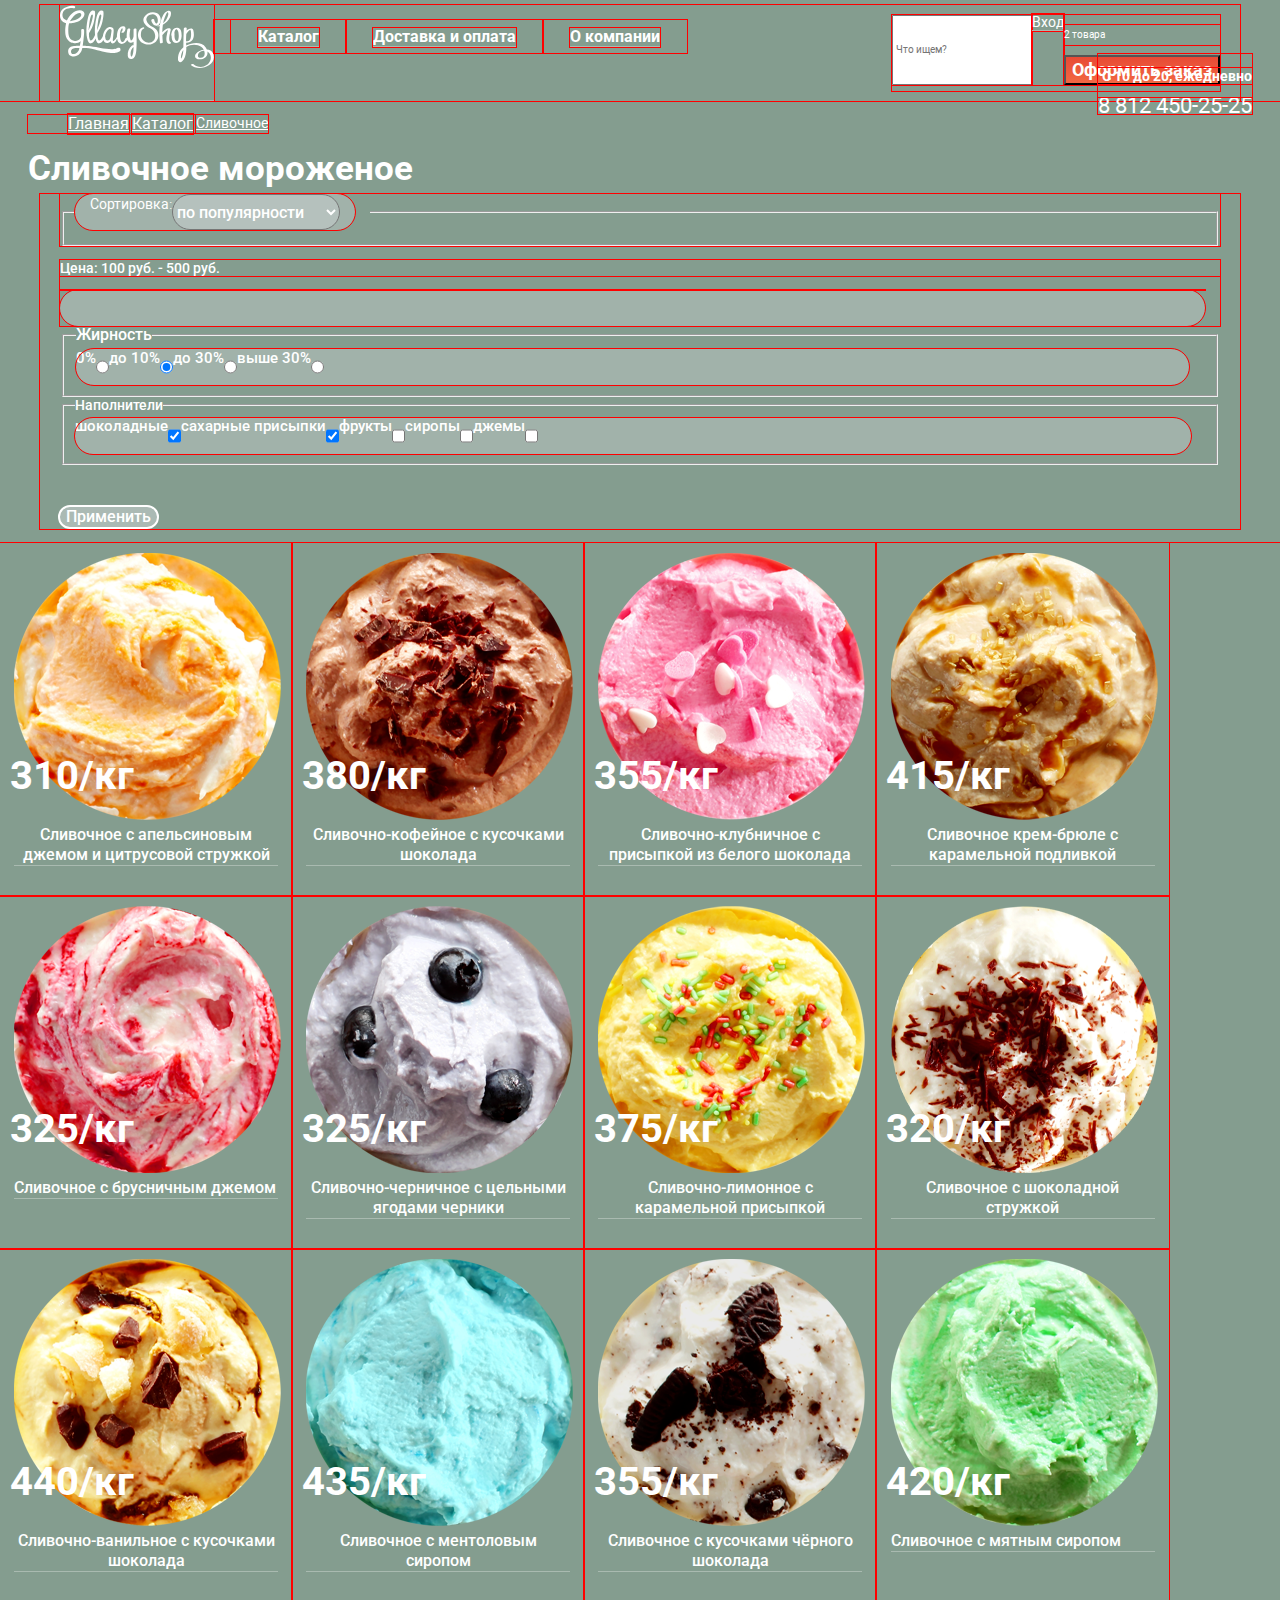
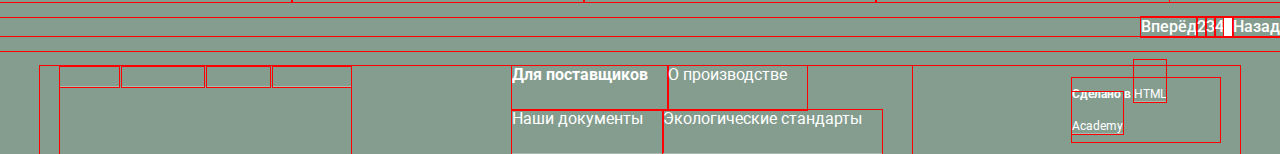
==== commit 9286dd28: "Немного шаманства." ====
--- a/catalog.html
+++ b/catalog.html
@@ -40,6 +40,12 @@
                                     <a href="info.html">О компании</a>
                                 </li>
                             </ul>
+                    <li>
+                        <a href="price.html">Доставка и оплата</a>
+                    </li>
+                    <li>
+                        <a href="info.html">О компании</a>
+                    </li>                            
                 </ul>
             </nav>
             <ul class="user-navigation">
--- a/css/main.css
+++ b/css/main.css
@@ -165,10 +165,13 @@
     } 
 
     .worktime-table {
+    font-size: 14px;
+    line-height: 16px;
+    position: absolute;
+    top: 54px;
+    right: 2.2%;
     float: right;
-    position: absolute;
-    margin-left: 1080px;
-    margin-top: 70px;
+    text-align: right;
     }
         
     .worktime-table p:first-child { 
@@ -190,30 +193,25 @@
     } 
     
     .slider {
-    width: 700px;
     padding-bottom: 30px;
     }
     
     .slide-1 { 
     left: 239px; 
-    bottom: 55px; 
-    width: 670px; 
-    margin: 0 auto; 
-    margin-bottom: 40px; 
+    bottom: 55px;
+    margin: 0 auto;
     font-weight: 900; 
     font-size: 60px; 
     line-height: 60px; 
     text-align: center; 
-    background-image: url("img/image/icebig1.png") no-repeat; 
+    background-image: url("../img/image/icebig1.png"); 
     } 
     
     .slide-2,
     .slide-3 { 
     left: 239px; 
     bottom: 55px; 
-    width: 670px; 
-    margin: 0 auto; 
-    margin-bottom: 40px; 
+    margin: 0 auto;
     font-weight: 900; 
     font-size: 60px; 
     line-height: 60px; 
@@ -318,14 +316,12 @@
     
     .catalog { 
     margin-bottom: 10px;
-    justify-content: space-between;
   
     } 
     
     .catalog-list { 
     display: flex; 
-    padding: 0; 
-    justify-content: space-between;
+    padding: 0;
     flex-wrap: wrap;
     } 
     
@@ -356,8 +352,7 @@
     top: 210px;
     left: 10px;
     font-weight: 700;
-    font-size: 40px;
-    text-shadow: 0px 1px 3px rgba(49, 50, 53, 0.5);
+    position: absolute;
     }
 
     .catalog-category {
@@ -368,6 +363,7 @@
     border-bottom: 1px solid rgba(255, 255, 255, .3);
     font-size: 16px;
     font-weight: 500;
+    display: flex;
     }
     
     .about { 
@@ -443,7 +439,7 @@
     }
     
     .blog {
-    background-image: url("../img/image/backblog.png"); 
+    background-image: url("../img/image/backblog.png") no-repeat; 
     width: 560px;
     color: #323232; 
     display: flex; 
@@ -698,6 +694,7 @@
     border-radius: 36px;
     background-color: rgba(230,230,235,.3);
     color: white;
+    
     } 
         
     .filters-categoty, 
@@ -740,10 +737,14 @@
     color: #ffffff; 
     font-size: 16px; 
     font-weight: 500; 
-    line-height: 18px; 
-    text-align: left; 
-    background-color: rgba(255, 255, 255, 0.19); 
-    overflow: visible; 
+    line-height: 18px;
+    margin-top: 40px;
+    margin-left: -2px;
+    color: #fff;
+    border: 2px solid #fff;
+    border-radius: 36px;
+    background-color: rgba(230,230,235,.4);
+    text-align: center;
     } 
         
     .pagination-list { 
@@ -784,4 +785,24 @@
     font-weight: 500;
     line-height: 16px;
     text-align: left;
-    }+    }
+
+    .cover {
+    display: flex;
+    background-color: rgba(230,230,235,.3);
+    font-size: 15px;
+    position: relative;
+    box-sizing: border-box;
+    height: 36px;
+    margin-right: 15px;
+    border-radius: 36px;
+    }
+
+    .filter-range {
+    font-size: 0;
+    position: relative;
+    box-sizing: border-box;
+    height: 36px;
+    margin-right: 15px;
+    border-radius: 36px;
+    background-color: rgba(230,230,235,.3);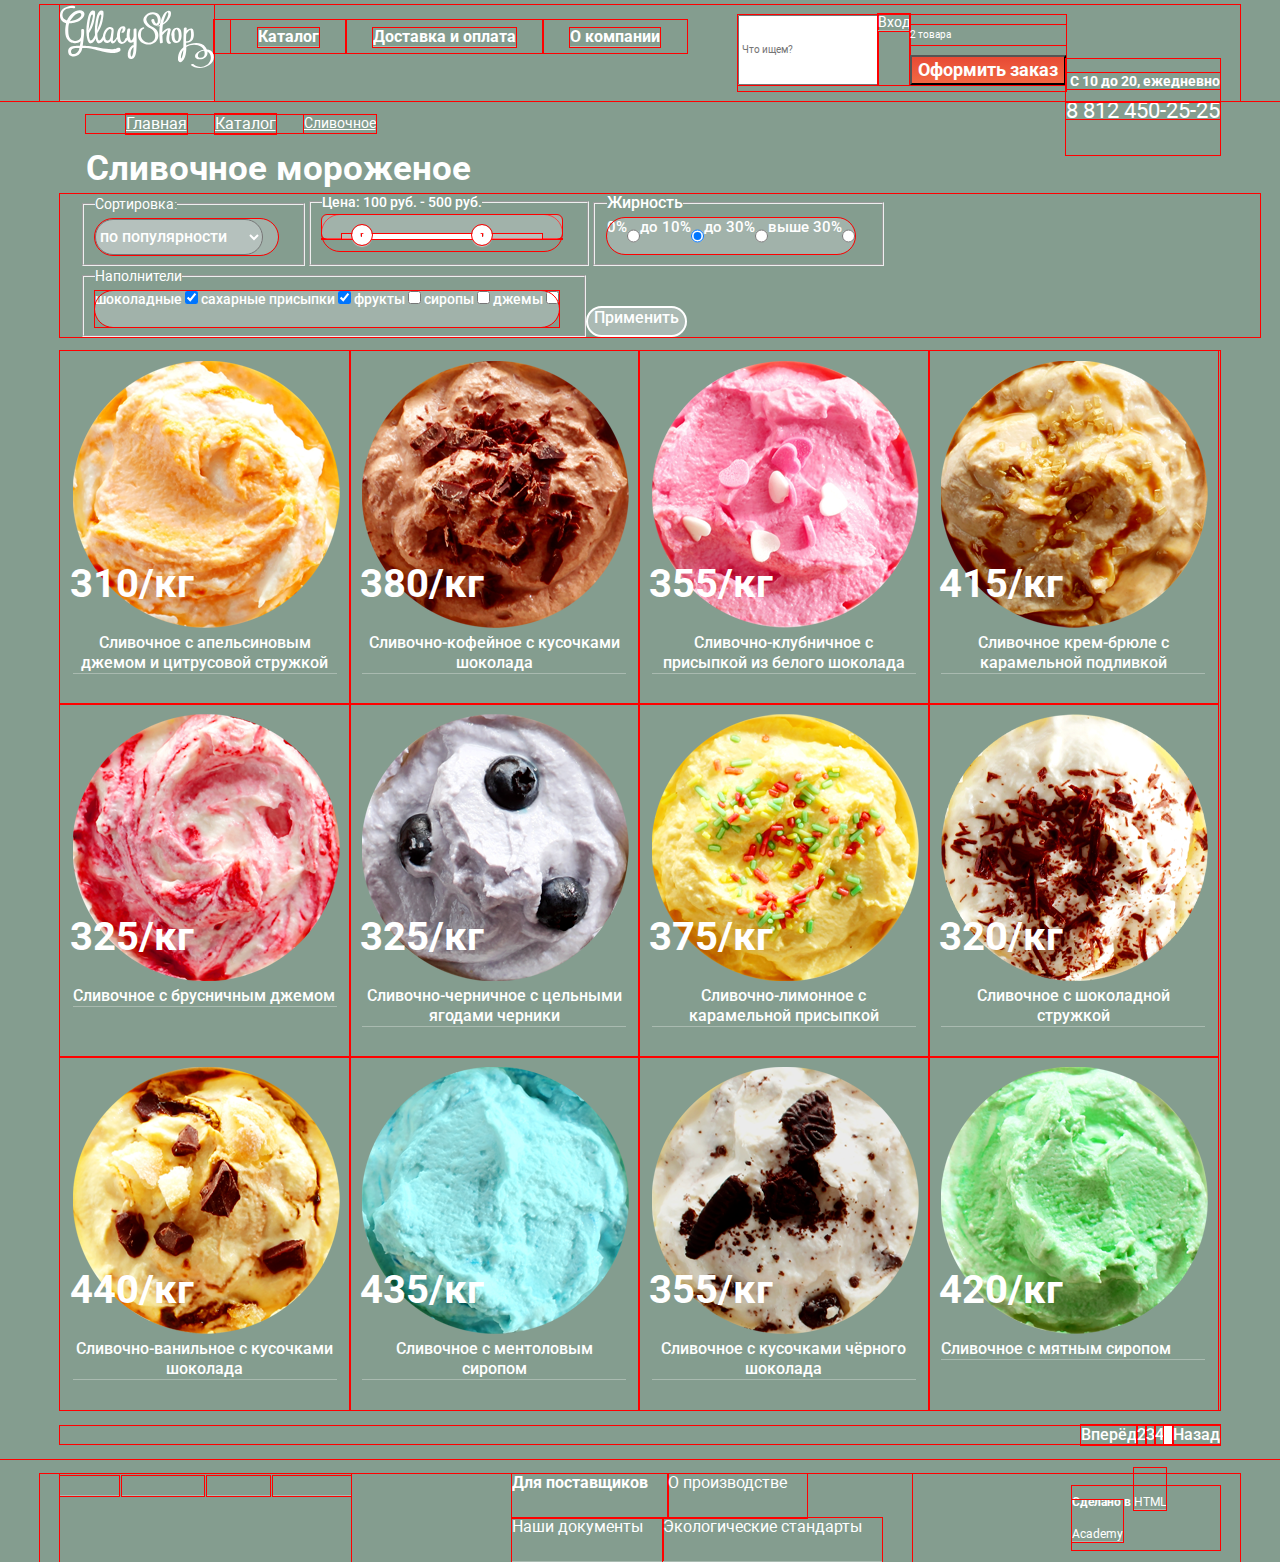
==== commit 9017ed23: "Сетка." ====
--- a/catalog.html
+++ b/catalog.html
@@ -9,70 +9,70 @@
    </head>
    <body class="inner-page">
         <header class="main-header">
-                <div class="container">
-            <a class="main-header-logo">
-                <img src="img/icon/logo.svg" alt="Glassy Shop">
-            </a>
-            <nav class="main-navigation">
-                <ul class="site-navigation">
-                    <li>
-                        <a href="catalog.html">Каталог</a>
-                            <ul class="catalog">
-                                <li>
-                                    <a href="catalog.html">Новинки</a>
-                                </li>
-                                <li>
-                                    <a href="catalog.html">Сливочное</a>
-                                </li>
-                                <li>
-                                    <a href="catalog.html">Щербеты</a>
-                                </li>
-                                <li>
-                                    <a href="catalog.html">Фруктовый лёд</a>
-                                </li>
-                                <li>
-                                    <a href="catalog.html">>Мелорин</a>
-                                </li>
-                                <li>
-                                    <a href="price.html">Доставка и оплата</a>
-                                </li>
-                                <li>
-                                    <a href="info.html">О компании</a>
-                                </li>
-                            </ul>
-                    <li>
-                        <a href="price.html">Доставка и оплата</a>
-                    </li>
-                    <li>
-                        <a href="info.html">О компании</a>
-                    </li>                            
-                </ul>
-            </nav>
-            <ul class="user-navigation">
-                <li class="search">
-                    <input type="text" placeholder="Что ищем?">
-                        <form class="search-form" action="https://echo.htmlacademy.ru" method="post">
-                        </form>
-                </li>
-                <li class="login-link">
-                    <a class="login-link" href="login.html">Вход</a>
-                        <form class="login-form" action="https://echo.htmlacademy.ru" method="post">
-                            <p>
-                                <input class="login-icon-user" id="user-login" type="text" name="login" placeholder="Электронная почта">
-                            </p>
-                            <p>
-                                <input class="login-icon-password" id="user-password" type="password" name="password" placeholder="Пароль">
-                            </p>
-                            <p class="login-password-info">
-                                <a class="restore" href="#">Забыли пароль?</a>
-                                <a class="register" href="#">Новая регистрация</a>
-                            </p>
-                            <button type="submit">Войти</button>
-                        </form>
-                </li>
-                <li class="shopcart">
-                    <p>2 товара</p>
-                        <h2 class="visually-hidden">Корзина пользователя, в которой 2 товара</h2>
+            <div class="container">
+                <a class="main-header-logo">
+                    <img src="img/icon/logo.svg" alt="Glassy Shop">
+                </a>
+                <nav class="main-navigation">
+                    <ul class="site-navigation">
+                        <li>
+                            <a href="catalog.html">Каталог</a>
+                                <ul class="catalog">
+                                    <li>
+                                        <a href="catalog.html">Новинки</a>
+                                    </li>
+                                    <li>
+                                        <a href="catalog.html">Сливочное</a>
+                                    </li>
+                                    <li>
+                                        <a href="catalog.html">Щербеты</a>
+                                    </li>
+                                    <li>
+                                        <a href="catalog.html">Фруктовый лёд</a>
+                                    </li>
+                                    <li>
+                                        <a href="catalog.html">>Мелорин</a>
+                                    </li>
+                                    <li>
+                                        <a href="price.html">Доставка и оплата</a>
+                                    </li>
+                                    <li>
+                                        <a href="info.html">О компании</a>
+                                    </li>
+                                </ul>
+                        </li>
+                        <li>
+                            <a href="price.html">Доставка и оплата</a>
+                        </li>
+                        <li>
+                            <a href="info.html">О компании</a>
+                        </li>                            
+                    </ul>
+                </nav>
+                <ul class="user-navigation">
+                    <li class="search">
+                        <input type="text" placeholder="Что ищем?">
+                        <form class="search-form" action="https://echo.htmlacademy.ru" method="post"></form>
+                    </li>
+                    <li class="login-link">
+                        <a class="login-link" href="login.html">Вход</a>
+                            <form class="login-form" action="https://echo.htmlacademy.ru" method="post">
+                                <p>
+                                    <input class="login-icon-user" id="user-login" type="text" name="login" placeholder="Электронная почта">
+                                </p>
+                                <p>
+                                    <input class="login-icon-password" id="user-password" type="password" name="password" placeholder="Пароль">
+                                </p>
+                                <p class="login-password-info">
+                                    <a class="restore" href="#">Забыли пароль?</a>
+                                    <a class="register" href="#">Новая регистрация</a>
+                                </p>
+                                <button type="submit">Войти</button>
+                            </form>
+                    </li>
+                    <li class="shopcart">
+                        <p>2 товара</p>
+                            <h2 class="visually-hidden">Корзина пользователя, в которой 2 товара</h2>
                             <table class="buybasket">
                                 <tr>
                                     <td><img src="img/image/orange.png" alt="Сливочное с апельсиновым джемом и цитрусовой стружкой"></td>
@@ -86,17 +86,17 @@
                                     <td><span class="catalog-category-buy">Клубничный пломбир с присыпкой из белого шоколада</span></td>
                                     <td><span class="catalog-item-price-buy">450 руб.</span></td>
                                 </tr>
-                                </table>
-                    <button class="buy-button" type="submit">Оформить заказ</button>
-                </li>
-            </ul>
-            <div class="worktime-table">
-                <p>С 10 до 20, ежедневно</p>
-                <p>8 812 450-25-25 </p>
-            </div>
+                            </table>
+                        <button class="buy-button" type="submit">Оформить заказ</button>
+                    </li>
+                </ul>
+                <div class="worktime-table">
+                    <p>С 10 до 20, ежедневно</p>
+                    <p>8 812 450-25-25 </p>
+                </div>
             </div>
         </header>
-        <main>
+        <main class="container">
             <ul class="breadcrumb">
                 <li><a href="#">Главная</a></li>
                 <li><a href="#">Каталог</a></li>
@@ -106,34 +106,35 @@
             <h2 class="visually-hidden">Фильтр товаров</h2>
                 <div class="container">
                     <form class="filters" action="https://echo.htmlacademy.ru" method="get">
-                        <div class="filters-categoty">
-                            <div class="filter-sort">
                                 <fieldset>
-                                    <legend>
-                                        <div class="cover">
-                                            <h2>Сортировка:</h2>
+                                    <legend>Сортировка:</legend>
+                                            <div class="cover">
                                                 <select class="price-select">
                                                     <option>по популярности</option>
                                                     <option>сначала недорогие</option>
                                                     <option>сначала дорогие</option>
                                                     <option>по жирности</option>
                                                 </select>
-                                        </div>
-                                    </legend>
+                                            </div>
                                 </fieldset>
+                    </form>
+                <fieldset class="range">
+                        <legend>Цена: 100 руб. - 500 руб. </legend>
+                        <div class="filter-range">
+                          <div class="range-controls">
+                            <div class="scale">
+                              <div class="bar" style="margin-left: 10%; width: 60%"></div>
                             </div>
+                            <div class="toggle toggle-min"></div>
+                            <div class="toggle toggle-max"></div>
+                          </div>
+                          <div class="price-controls">
+                          </div>
                         </div>
-                    </form>
-                <div class="range">
-                    <p>Цена: 100 руб. - 500 руб.</p>
-                        <div class="filter-range">
-                            <div class="range-all"></div>
-                            <div class="range-select"></div>
-                        </div>
-                </div>
+                      </fieldset>
                 <fieldset class="fatness-select">
                     <legend>Жирность</legend>
-                        <div class="cover">
+                        <section class="cover">
                             <label for="fatness-0%">0%</label>
                                 <input type="radio" name="fatness" value="0%" id="fatness-0%">
                             <label for="fatness-less-10%">до 10%</label>
@@ -142,11 +143,12 @@
                                 <input type="radio" name="fatness" value="до 30%" id="fatness-less-30%">
                             <label for="fatness-above-30%">выше 30%</label>
                                 <input type="radio" name="fatness" value="выше 30%" id="fatness-above-30%"> 
-                        </div>
+                        </section>
                 </fieldset>
-                <fieldset class="fillers-select">
+                <fieldset class="contains-select">
                     <legend>Наполнители</legend>
-                        <div class="cover">
+                        <section class="cover">
+                            <div class="fillers-select">
                             <label for="chocolate">шоколадные</label>
                                 <input type="checkbox" name="chocolate" value="a1" checked id="chocolate">
                             <label for="sugar">сахарные присыпки</label>
@@ -157,9 +159,12 @@
                                 <input type="checkbox" name="syrup" value="a4" id="syrup">
                             <label for="jam">джемы</label>
                                 <input type="checkbox" name="jam" value="a4" id="jam">  
-                        </div>
+                            </div>
+                        </section>
                 </fieldset>
+            </form>
                 <button class="button-filters" type="submit">Применить</button>
+            </form>
                 </div>
                 <section class="catalog">
                     <h2 class="visually-hidden">Каталог мороженого</h2>
@@ -261,18 +266,18 @@
         </main>
             <footer class="main-footer" style="display:flex">
                 <div class="container">
-                <div class="social">
-                    <a class="social-button" href="#">Твиттер</a>
-                    <a class="social-button" href="#">Инстаграм</a>
-                    <a class="social-button" href="#">Фейсбук</a>
-                    <a class="social-button" href="#">Вконтакте</a>
-                </div>
-                <div class="footer-business">
-                    <a href="business.html">Для поставщиков</a>
-                    <a href="produce.html">О производстве </a>
-                    <a href="documents.html">Наши документы </a>
-                    <a href="ecology.html">Экологические стандарты </a>
-                </div>
+                    <div class="social">
+                        <a class="social-button" href="#">Твиттер</a>
+                        <a class="social-button" href="#">Инстаграм</a>
+                        <a class="social-button" href="#">Фейсбук</a>
+                        <a class="social-button" href="#">Вконтакте</a>
+                    </div>
+                    <div class="footer-business">
+                        <a href="business.html">Для поставщиков</a>
+                        <a href="produce.html">О производстве </a>
+                        <a href="documents.html">Наши документы </a>
+                        <a href="ecology.html">Экологические стандарты </a>
+                    </div>
                     <p class="footer-copyright">
                         <b>Сделано в </b> 
                         <a class="button" href="https://htmlacademy.ru/intensive/htmlcss">HTML Academy</a>
--- a/css/main.css
+++ b/css/main.css
@@ -46,6 +46,7 @@
     margin: 0 auto;
     width: 1160px;
     padding: 0 20px;
+    position: relative;
     }
    
     .main-header .container {
@@ -167,11 +168,9 @@
     .worktime-table {
     font-size: 14px;
     line-height: 16px;
-    position: absolute;
     top: 54px;
-    right: 2.2%;
-    float: right;
     text-align: right;
+    position: relative;
     }
         
     .worktime-table p:first-child { 
@@ -179,8 +178,6 @@
     line-height: 16px; 
     text-align: right; 
     font-weight: 700;
-    margin-bottom: 
-
     } 
         
     .worktime-table p:last-child { 
@@ -193,18 +190,22 @@
     } 
     
     .slider {
-    padding-bottom: 30px;
-    }
-    
-    .slide-1 { 
-    left: 239px; 
-    bottom: 55px;
+    min-height: 670px;
+    position: relative;
+    display: flex;
+    flex-direction: column;
     margin: 0 auto;
+   }
+    
+    .slide-1 {
     font-weight: 900; 
     font-size: 60px; 
     line-height: 60px; 
     text-align: center; 
     background-image: url("../img/image/icebig1.png"); 
+    min-height: 400px;
+    padding-top: 320px;
+    padding-bottom: 0px;
     } 
     
     .slide-2,
@@ -219,9 +220,7 @@
     display: none;
     } 
     
-    .slide-1 .h3,
-    .slide-2 .h3,
-    .slide-3 .h3 { 
+    .slide-1 .h3 {
     color: #ffffff; 
     font-size: 60px; 
     font-weight: 700; 
@@ -229,8 +228,8 @@
     text-align: center; 
     font-size: 0; 
     margin-bottom: 30px; 
-    } 
-    
+    padding-top: 400px;
+    }
     .slider .button { 
     border-radius: 46px;
     justify-content: flex-end;
@@ -238,7 +237,6 @@
     box-sizing: border-box;
     text-decoration: none;
     color: #fff;
-    background-image: -webkit-linear-gradient(#e74a35, #f26843); 
     background-image: linear-gradient(#e74a35, #f26843); 
     font-size: 32px;
     line-height: 44px;
@@ -284,32 +282,33 @@
     width: 46.66%;
     margin-right: 1.1%;
     padding: 20px;
-    background: url(../img/image/malina.png) no-repeat; 
+    background: url("../img/image/malina.png") no-repeat; 
     min-height: 160px;
     border-radius: 20px;
+    flex-direction: column;
+    display: flex;
     }
     
     .secondblock {
     width: 46.66%;
     margin-left: 1.1%;
     padding: 20px;;
-    background: url(../img/image/chocolateback.png) no-repeat;
+    background: url("../img/image/chocolateback.png") no-repeat;
     min-height: 160px;
     border-radius: 20px;
+    flex-direction: column;
+    display: flex;
     }
     
     .promo .button { 
     font-weight: 700; 
-    font-size: 18px; 
-    line-height: 24px; 
-    text-align: center; 
-    background-color: inherit; 
-    background-image: -webkit-linear-gradient(#e74a35, #f26843); 
     background-image: linear-gradient(#e74a35, #f26843); 
-    color: #ffffff; 
-    margin-top: 1px; 
-    margin-bottom: 5px; 
-    padding: 11px 22px; 
+    color: #ffffff;
+    font-size: 18px;
+    line-height: 24px;
+    margin-bottom: 5px;
+    padding: 11px 22px;
+    align-self: flex-end;
     border-radius: 46px; 
     justify-content: flex-end;
     } 
@@ -439,7 +438,7 @@
     }
     
     .blog {
-    background-image: url("../img/image/backblog.png") no-repeat; 
+    background: url("../img/image/backblog.png") 50% 50%; 
     width: 560px;
     color: #323232; 
     display: flex; 
@@ -447,6 +446,8 @@
     flex-direction: column;
     padding-left: 20px;
     padding-top: 20px;
+    box-sizing: border-box;    
+    border-radius: 18px;
     }
     
     .blog b {
@@ -464,7 +465,7 @@
     line-height: 30px;
     width: 300px;
     color: #323232;
-    text-decoration: 
+    text-decoration: none;
     }
     
     .blog .p { 
@@ -477,14 +478,13 @@
     } 
     
     .info-bulletin{
-    background-color: white;
     width: 560px;
-    min-height: 220px;
     margin-right: 1.1%;
     margin-left: 2.2%;
     border-radius: 18px; 
     color: #323232; 
-    display: flex;
+    display: flex;        
+    background-image: url("../img/image/mail-background.png");
     }
     
     .info-inner { 
@@ -495,23 +495,27 @@
     text-align: left;
     box-sizing: border-box;
     width: 560px;
-    min-height: 220px;
-    margin-right: 2.2%;
-    margin-left: 20px;
+    margin-right: 10px;
+    margin-left: 10px;
     padding: 5px;
     border-radius: 18px;
-    margin-top: 20px;
-    } 
+    margin-top: 10px;
+    flex-direction: column;
+    background: white;
+    margin-bottom: 10px
+    } 
+
+    .email-button {
+    flex-direction: column;
+    align-self: flex-end;
+    }
         
     .contacts { 
     display: flex;
     flex-direction: row-reverse;
-    } 
-
-    .map {
-    padding:auto;
-    width: 1160px;\
-    }
+    background: url("../img/image/map.png");
+    } 
+
         
     .contacts p { 
     font-size: 14px; 
@@ -529,7 +533,6 @@
     line-height: 24px; 
     text-align: left; 
     background-color: inherit; 
-    background-image: -webkit-linear-gradient(#e74a35, #f26843); 
     background-image: linear-gradient(#e74a35, #f26843); 
     margin-top: 9px; 
     padding: 10px 27px; 
@@ -631,9 +634,8 @@
     text-decoration: underline; 
     display: flex;
     justify-content: space-between;
-    margin-right: auto;
     margin-left: 2.2%;
-    width: 200px;
+    width: 250px;
     } 
 
     .breadcrumbs a {
@@ -661,23 +663,6 @@
     padding: 0 0 4px 2.2%;
     }
 
-    .filrers {
-    width: 900px;
-    margin-right: auto;
-    margin-bottom: 20px;
-    margin-left: 2.2%;
-    padding-left: 2px;
-    color: #fff;
-    display: flex;
-    }
-
-    .filter-categoty {
-    display: flex;
-    margin: 10px auto;
-    align-content: center;
-    flex-wrap: wrap;
-    }
-
     .filters h2 {
     font-size: 14px;
     font-weight: normal;
@@ -694,10 +679,8 @@
     border-radius: 36px;
     background-color: rgba(230,230,235,.3);
     color: white;
-    
-    } 
-        
-    .filters-categoty, 
+    } 
+    
     .range, 
     .fillers-select { 
     color: #ffffff; 
@@ -723,14 +706,11 @@
     text-align: left; 
     } 
     
-    .filter-sort { 
-    } 
-    
     .price-select { 
     font-size: 16px; 
     font-weight: 500; 
+    color: #fff;
     line-height: 18px; 
-    text-align: left; 
     } 
         
     .button-filters { 
@@ -740,11 +720,11 @@
     line-height: 18px;
     margin-top: 40px;
     margin-left: -2px;
-    color: #fff;
     border: 2px solid #fff;
     border-radius: 36px;
     background-color: rgba(230,230,235,.4);
     text-align: center;
+    display: flex;
     } 
         
     .pagination-list { 
@@ -805,4 +785,99 @@
     height: 36px;
     margin-right: 15px;
     border-radius: 36px;
-    background-color: rgba(230,230,235,.3);+    }
+
+    .filrers {
+    width: 900px;
+    margin-right: auto;
+    margin-bottom: 20px;
+    margin-left: 2.2%;
+    padding-left: 2px;
+    color: #fff;
+    display: flex;
+    }
+
+    .range-controls .toggle-min {
+    left: 50px;
+    }
+      
+    .range-controls .toggle-max {
+    left: 110px;
+    }
+
+    .range-controls {   
+    position: relative;    
+    height: 5px;
+    padding-top: 19px;
+    padding-right: 20px;
+    padding-left: 20px;
+    background-color: rgba(230,230,235,.3);
+    border-radius: 5px;
+    width: 200px;
+    }
+  
+    .range-controls .scale {
+    height: 5px;
+    background: rgba(230,230,235,.3);
+    }
+  
+.range-controls .bar {
+height: 5px;
+background: white;
+}
+
+  
+.range-controls .toggle {
+    position: absolute;
+    top: 10px;
+    left: 0;
+    width: 4px;
+    height: 4px;
+    padding: 0;
+    border: 8px solid #ffffff;
+    background-color: #rgba(230,230,235,.3);
+    box-shadow: 0 2px 1px 0 #cfcfcf;
+    border-radius: 50%;
+    cursor: pointer;
+    }
+  
+.range-controls .toggle-min {
+left: 30px;
+}
+  
+.range-controls .toggle-max {
+left: 150px;
+}
+  
+.price-controls {
+font-size: 0;
+}
+  
+.price-controls label {
+display: inline-block;
+width: 50%;
+font-size: 16px;
+text-transform: uppercase;
+}
+  
+.price-controls input {
+width: 60px;
+padding: 8px 10px;
+margin-left: 10px;
+text-align: center;
+color: #283136;
+border: none;
+border-radius: 5px;
+background: #f1f1f1;
+}
+  
+.max-price {
+text-align: right;
+}
+.filter-item legend {
+    font-size: 18px;
+    line-height: 24px;
+    text-transform: uppercase;
+    font-weight: 700;
+  }
+  